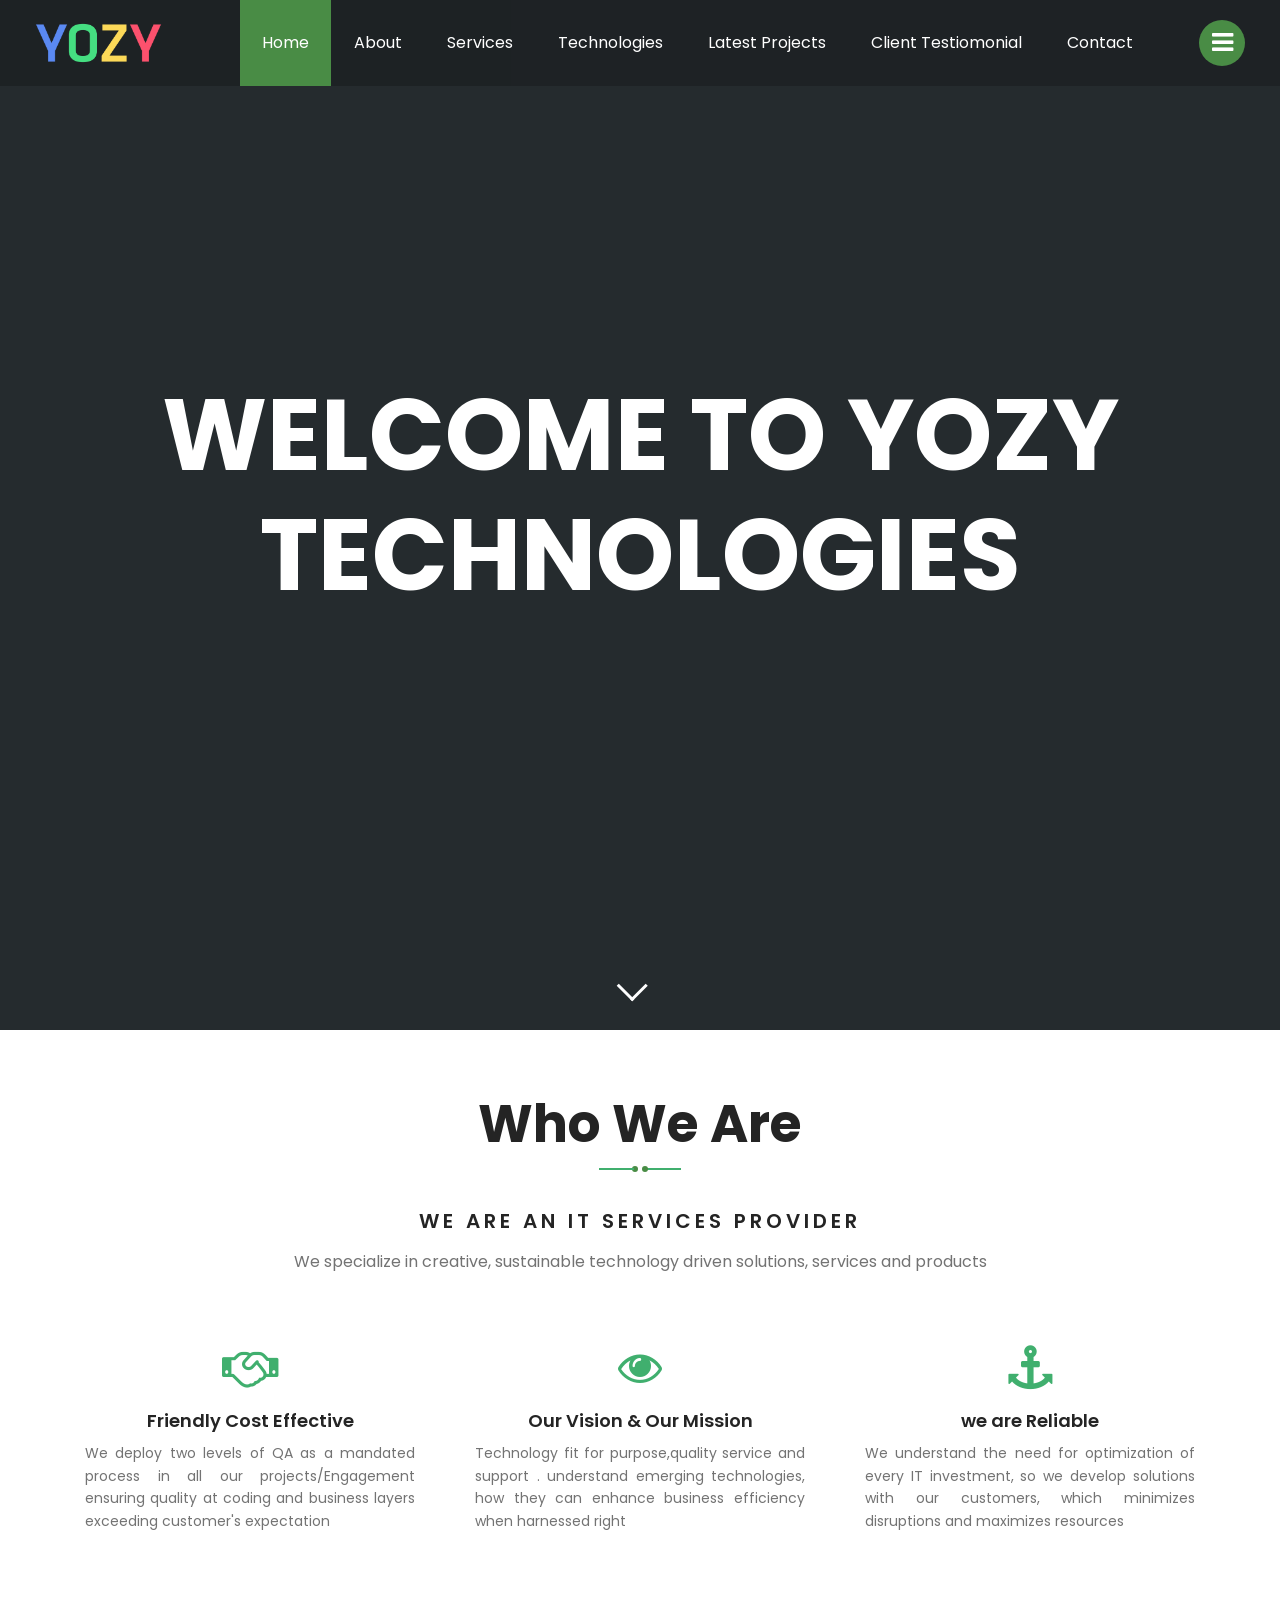
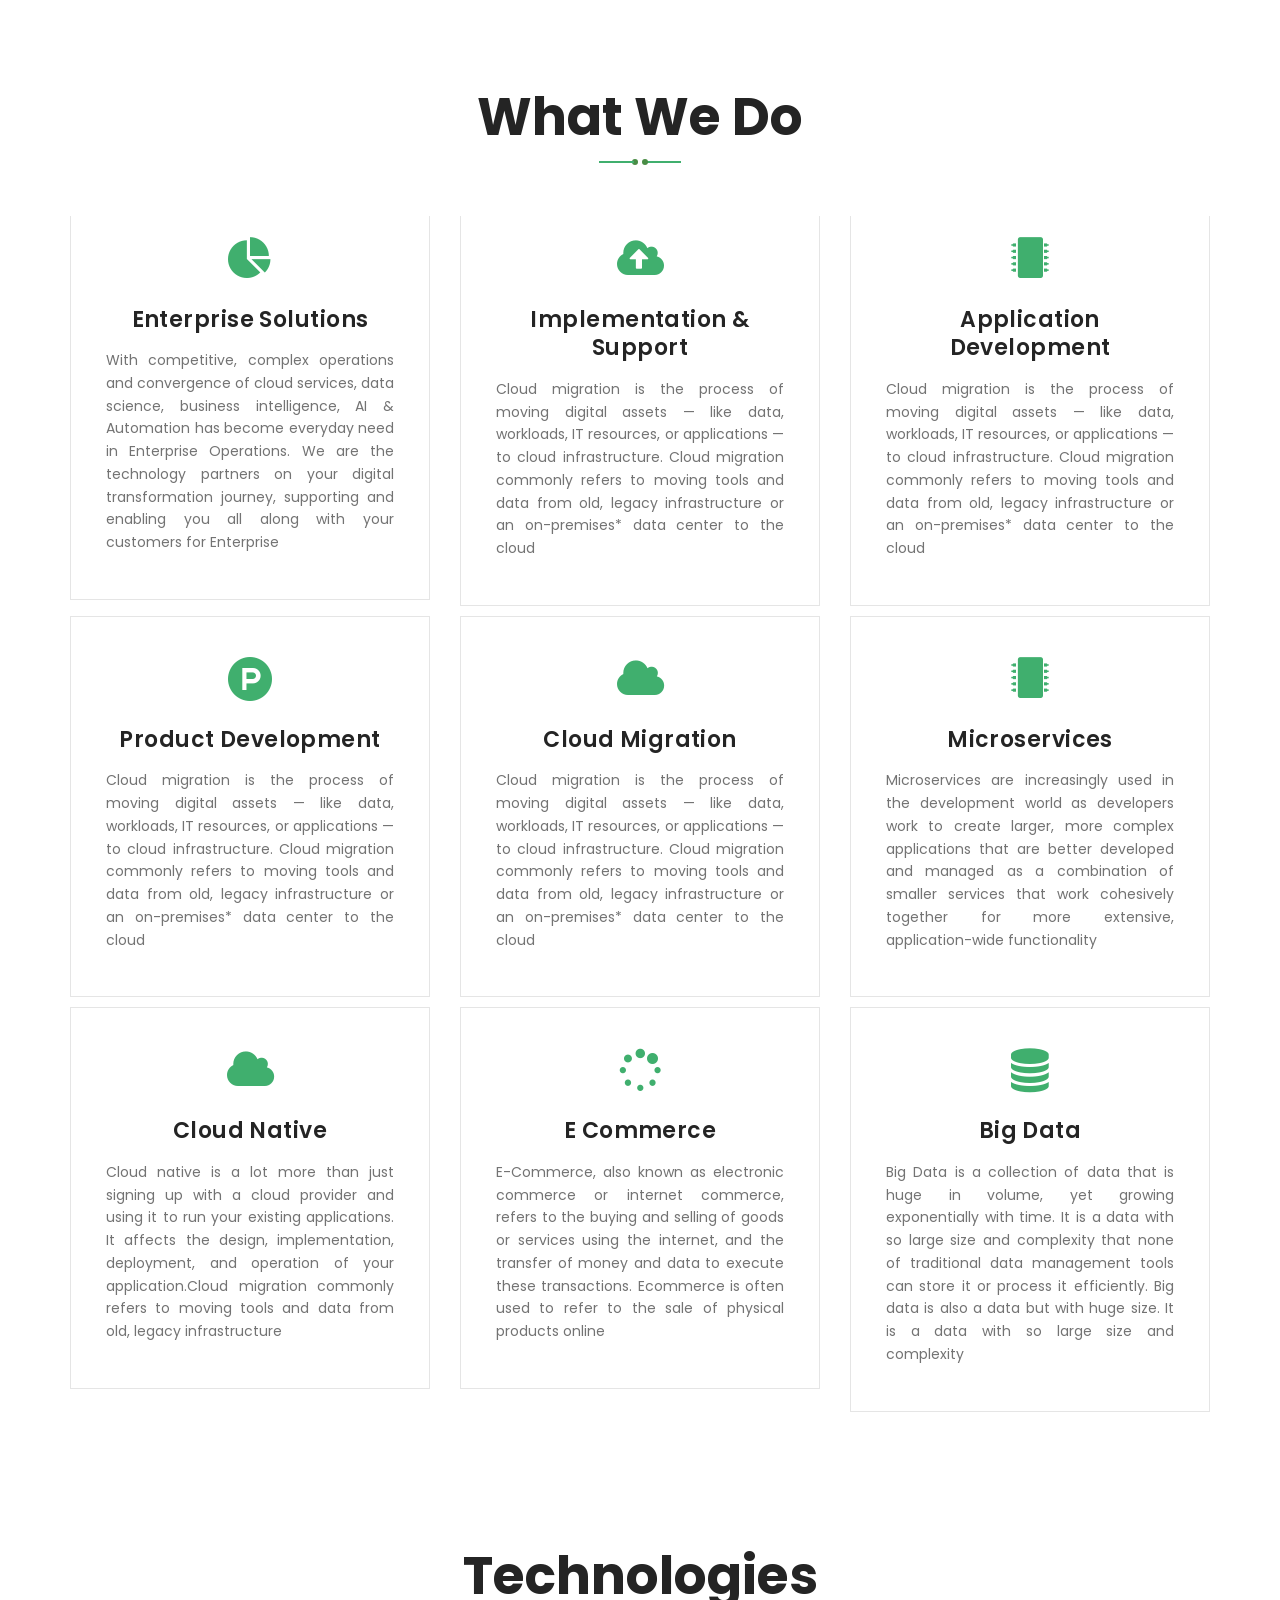
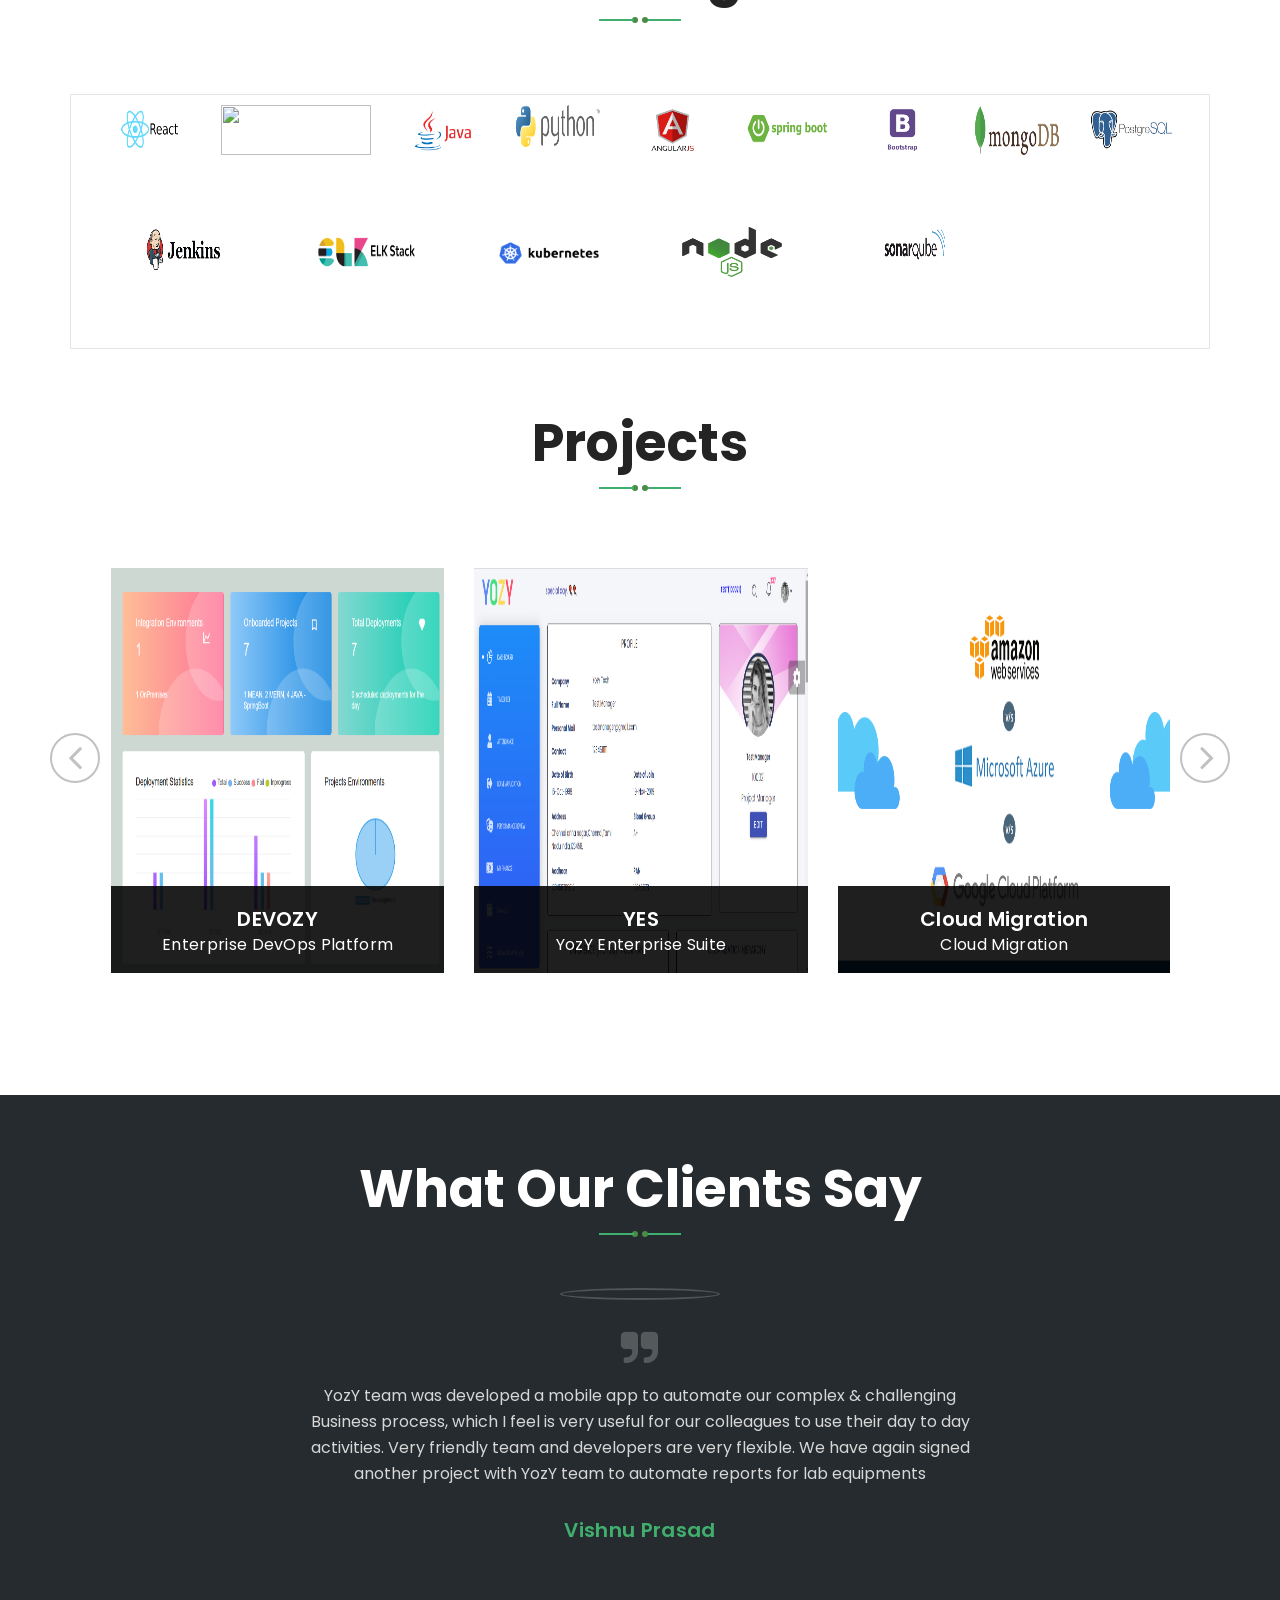
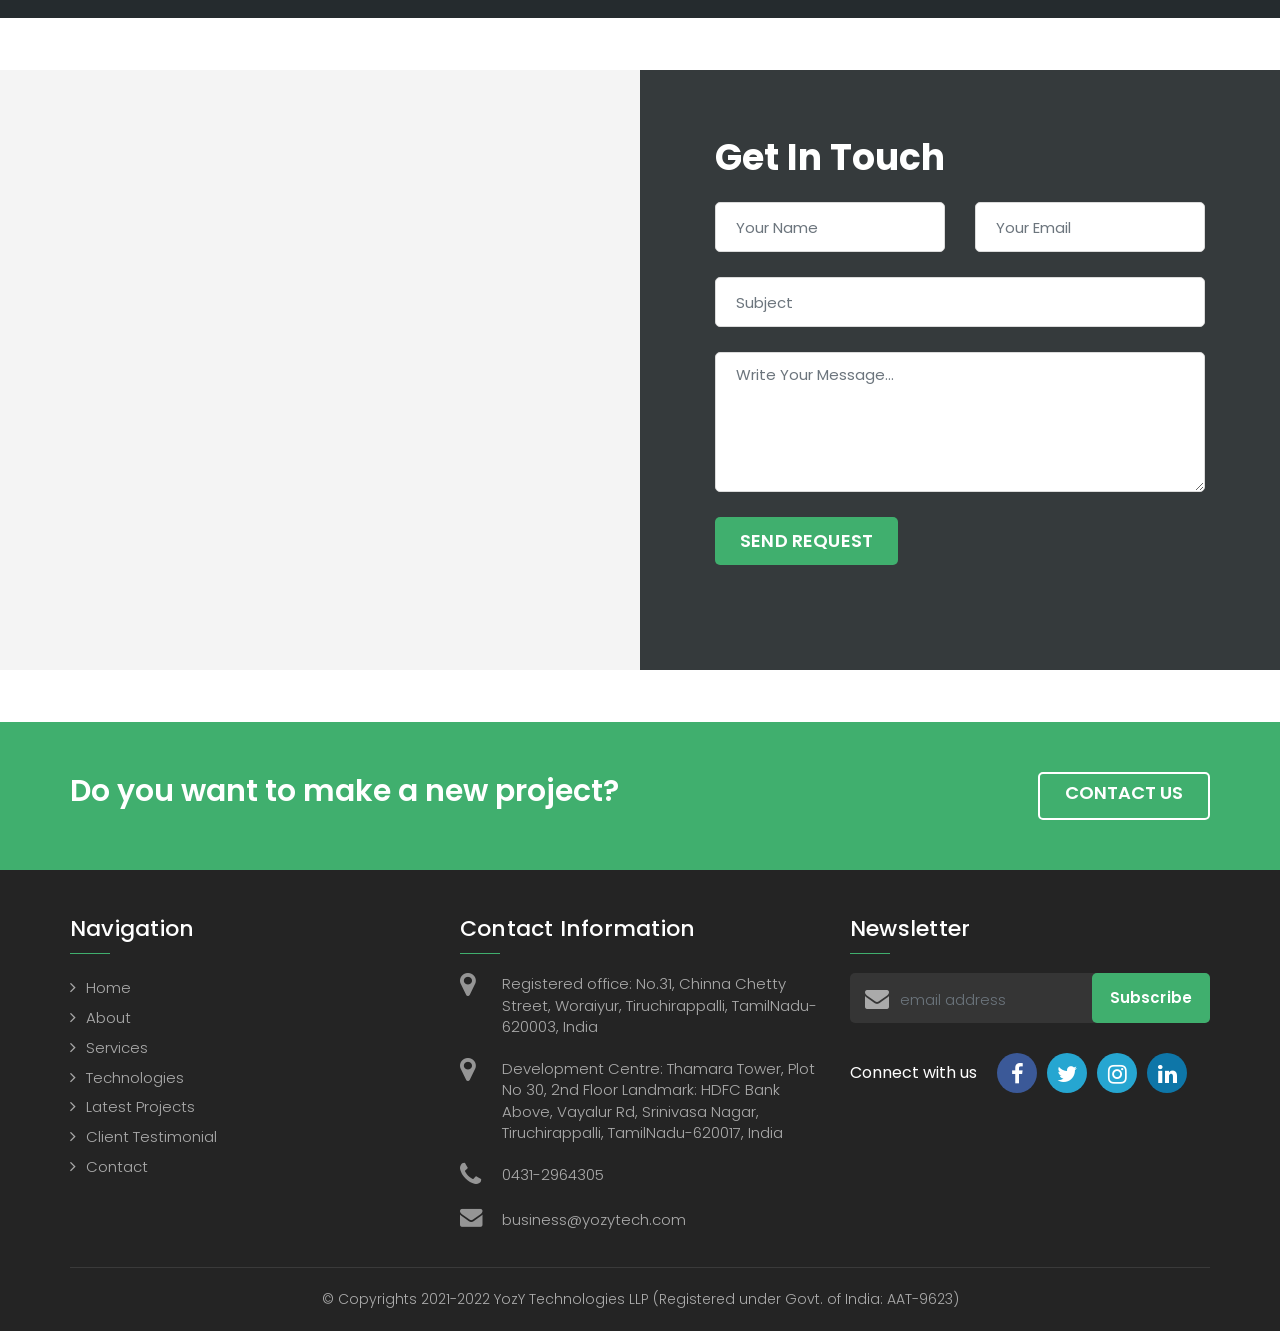
==== index.html @ e9c5291d "Update index.html" ====
<!DOCTYPE html>
<html lang="en">

<head>
</head>
<title>YozY Technologies - An IT Services Company</title>
<meta charset="utf-8">
<link rel="icon" href="images/logo.png">
</head>
<meta http-equiv="X-UA-Compatible" content="IE=edge">
<meta name="viewport" content="width=device-width, initial-scale=1.0">
<meta name="description" content="">
<meta name="author" content="">
<link rel="shortcut icon" href="images/favicon-green.ico">
<link href="https://fonts.googleapis.com/css?family=Poppins:300,400,500,600,700" rel="stylesheet">
<link rel="stylesheet" href="https://cdnjs.cloudflare.com/ajax/libs/font-awesome/5.9.0/css/all.css">
</link>
<!-- Google Fonts -->
<link rel="stylesheet" type="text/css" href="css/bootstrap.css">
<!-- Bootstrap CSS -->
<link rel="stylesheet" type="text/css" href="css/font-awesome.css">
<!-- Font Awesome CSS -->
<link rel="stylesheet" type="text/css" href="css/animate.css">
<!-- animate CSS -->
<link rel="stylesheet" type="text/css" href="css/owl.carousel.css">
<!--- owl carousel Slider Css-->
<link rel="stylesheet" type="text/css" href="css/magnific-popup.css">
<!-- Lightbox CSS-->
<link rel="stylesheet" href="css/style.css">
<!-- Style CSS -->
<link rel="stylesheet" href="css/color-green.css">
<!-- Color option Style CSS -->
<link rel="stylesheet" href="css/responsive.css">
<!-- Responsive  CSS -->
<!-- HTML5 shim and Respond.js for IE8 support of HTML5 elements and media queries -->
<!-- WARNING: Respond.js doesn't work if you view the page via file:// -->
<!--[if lt IE 9]>
    <script src="https://oss.maxcdn.com/html5shiv/3.7.3/html5shiv.min.js"></script>
    <script src="https://oss.maxcdn.com/respond/1.4.2/respond.min.js"></script>
    <![endif]-->
</head>

<body class="home">
    <div id="wrapper">
        <!--PRELOADER START-->
        <div class="preloader">
            <div class="preloader-bounce">
                <div class="pl-child pl-double-bounce1"></div>
                <div class="pl-child pl-double-bounce2"></div>
            </div>
            <h3>YOZY</h3>
        </div>
        <!--/.preloader-->
        <!--PRELOADER END-->

        <!--HEADER START-->
        <header id="header">
            <div class="container-fluid">
                <div class="navbar">
                    <div class="logo">
                        <span><a href="index.html" id="logo"><img src="images/logo.png" alt="Angles"></a></span>
                    </div>
                    <!--/.logo-->
                    <div class="navigation-row">
                        <nav id="navigation">
                            <button type="button" class="navbar-toggle" data-toggle="collapse"
                                data-target=".navbar-collapse">
                                <i class="fa fa-bars"></i>
                            </button>
                            <div class="nav-box navbar-collapse collapse">
                                <ul class="navigation-menu nav navbar-nav navbar-right navbars scrollnav">
                                    <li class="active"><a href="#home">Home</a></li>
                                    <li><a href="#about-section">About</a>
                                    <li><a href="#services-section">Services</a></li>
                                    <li><a href="#work-section">Technologies</a></li>
                                    <li><a href="#team-section">Latest Projects</a></li>
                                    <li><a href="#testimonials-section">Client Testiomonial </a></li>
                                    <li><a href="#contact-section">Contact</a></li>

                                </ul>
                                <!--/.navigation-menu-->
                            </div>
                            <!--/.nav-box-->
                        </nav>
                        <!--/#navigation-->
                        <!--		<div class="search-area">			-->
                        <!--			<a href="#" class="search-trigger"><i class="fa fa-search" aria-hidden="true"></i></a>     -->
                        <div class="search-wrapper">
                            <form action="#">
                                <!--					<div class="search-box">
				<!--						<input type="search" placeholder="Search Here...">
										<button type="submit" class="submit-btn"><i class="fa fa-search" aria-hidden="true"></i></button>
									</div><!--/.search-box-->
                            </form>
                            <!--			<a href="#" class="close-search"><i class="fa fa-times-circle" aria-hidden="true"></i></a>
							</div><!--/.search-wrapper-->
                        </div>
                        <!--/.search-area-->
                        <div id="sidenav" class="hidden-xs">
                            <a href="#" class="side-menu-trigger"><i class="fa fa-bars" aria-hidden="true"></i></a>
                            <div class="sidenav-wrapper">
                                <a href="#" class="close-menu"></a>
                                <ul class="nav scrollnav">
                                    <li class="active"><a href="#home">Home</a></li>
                                    <li><a href="#about-section">About</a></li>
                                    <li><a href="#services-section">Services</a></li>
                                    <li><a href="#work-section">Technologies</a></li>
                                    <li><a href="#team-section">Latest Projects</a></li>
                                    <li><a href="#testimonials-section">Client Testimonial</a></li>
                                    <li><a href="#contact-section">Contact</a></li>
                                </ul>
                                <ul class="social-links">
                                    <li class="fb"><a href="https://www.facebook.com/yozytech.l/" target="_blank"
                                            title="Facebook"><i class="fa fa-facebook"></i></a></li>
                                    <li class="tw"><a href="https://twitter.com/yozytechnologi1" target="_blank"
                                            title="Twitter"><i class="fa fa-twitter"></i></a></li>
                                    <!-- <li class="yt"><a href="#" target="_blank" title="Youtube"><i class="fa fa-youtube"></i></a></li> -->
                                    <li class="ig"><a href="https://www.instagram.com/yozytechnologies/" target="_blank"
                                            title="Instagram"><i class="fa fa-instagram"></i></a></li>
                                    <li class="in"><a href="https://www.linkedin.com/in/yozy-tech-b0aab7206/"
                                            target="_blank" title="Linkedin"><i class="fa fa-linkedin"></i></a></li>
                                </ul>
                            </div>
                            <!--/.sidenav-wrapper-->
                        </div>
                        <!--/#sidenav-->
                    </div>
                    <!--/.navigation-row-->
                </div>
                <!--/.navbar-->
            </div>
            <!--/.container-fluid-->
        </header>
        <!--/#header-->
        <!--HEADER END-->

        <!--BANNER SECTION START-->
        <section class="banner-section bg-light" id="home">
            <div id="home" class="section bg-dark">
                <div class="main-slider owl-carousel">
                    <div class="item">
                        <div class="slide-img" style="background-image:url(images/yozy-banner.jpg);"></div>
                        <div class="slider-contentbox">
                            <div class="slider-content">
                                <div class="container">
                                    <h2> WELCOME TO YOZY TECHNOLOGIES</a></span> </h2>
                                    <!-- <p>Lorem ipsum dolor sit amet, consectetur adipiscing elit sed do eiusmod</p>-->
                                    <div class="cta-row">
                                    </div>
                                    <!--    <a href="#" class="btn">Learn More</a> -->
                                    <!--     <a href="#" class="btn btn-white">Contact us</a> -->
                                </div>
                                <!--/.cta-row-->
                            </div>
                            <!--/.container-->
                        </div>
                        <!--/.slider-content-->
                    </div>
                    <!--/.slider-contentbox-->
                </div>
                <!--/.item-->

                <a href="#" class="scroll-down"></a>
        </section>
        <!--/.banner-section-->
        <!--BANNER SECTION END-->

        <section id="main">
            <!--WHO WE ARE START - ABOUT US-->
            <div id="about-section" class="section">
                <div class="container text-center">
                    <div class="row">
                        <div class="column col-lg-8 offset-lg-2 title-col">
                            <h2 class="section-title">Who We Are<span></span></h2>
                            <h4>We are an IT Services Provider</h4>
                            <p>We specialize in creative, sustainable technology driven solutions, services and products
                            </p>
                        </div>
                        <!--/.col-->
                    </div>
                    <!--/.row-->
                    <div class="features-section animated-row">
                        <div class="row">
                            <div class="column col-md-6 col-lg-4 animate" data-animate="fadeInUp">
                                <div class="feature-col">
                                    <i class="fa fa-handshake-o" aria-hidden="true"></i>
                                    <h6>Friendly Cost Effective</h6>
                                    <p style="text-align:justify">We deploy two levels of QA as a mandated process in
                                        all our projects/Engagement ensuring quality at coding and business layers
                                        exceeding customer's expectation</p>
                                </div>
                                <!--/.feature-col-->
                            </div>
                            <!--/.col-->
                            <div class="column col-md-6 col-lg-4 animate" data-animate="fadeInUp">
                                <div class="feature-col">
                                    <i class="fa fa-eye" aria-hidden="true"></i>
                                    <h6>Our Vision & Our Mission</h6>
                                    <p style="text-align:justify">Technology fit for purpose,quality service and support
                                        . understand emerging technologies, how they can enhance business efficiency
                                        when harnessed right</p>
                                </div>
                                <!--/.feature-col-->
                            </div>
                            <!--/.col-->
                            <!-- <div class="column col-md-6 col-lg-3 animate" data-animate="fadeInUp">
                        	<div class="feature-col">
                            	<i class="fa fa-line-chart" aria-hidden="true"></i>
                            	<h6>Our Mission</h6>
                                <p style="text-align:justify">Bring success to our customer , technology made simpler , quality service and support.Clients see us as committed partners with the ability to engage effectively</p>
                            </div>                             
                        </div> -->
                            <!--/.col-->
                            <div class="column col-md-6 col-lg-4 animate" data-animate="fadeInUp">
                                <div class="feature-col">
                                    <i class="fa fa-anchor" aria-hidden="true"></i>
                                    <h6>we are Reliable</h6>
                                    <p style="text-align:justify">We understand the need for optimization of every IT
                                        investment, so we develop solutions with our customers, which minimizes
                                        disruptions and maximizes resources</p>
                                </div>
                                <!--/.feature-col-->
                            </div>
                            <!--/.col-->
                        </div>
                        <!--/.row-->
                    </div>
                    <!--/.features-section-->
                </div>
                <!--/.container-->
            </div>
            <!--/#about-section-->
            <!--WHO WE ARE END-->


            <!--WHAT WE DO START - SERVICES-->
            <div id="services-section" class="section">
                <div class="container text-center">
                    <div class="row">
                        <div class="column col-lg-8 offset-lg-2 title-col">
                            <h2 class="section-title">What We Do<span></span></h2>
                            <!-- <p>Sed ut perspiciatis unde omnis iste natus error sit voluptatem accusantium doloremque laudantium, totam rem aperiam.</p> -->
                        </div>
                        <!--/.col-->

                    </div>
                    <!--/.row-->
                    <div class="services-list animated-row">
                        <div class="row">
                            <div class="column col-md-6 col-lg-4 animate" data-animate="fadeInUp">
                                <div class="service-col">
                                    <i class="fa fa-pie-chart" aria-hidden="true"></i>
                                    <h3>Enterprise Solutions </h3>
                                    <!-- <h3> Solutions</h3> -->
                                    <p style="text-align:justify">With competitive, complex operations and convergence
                                        of cloud services, data science, business intelligence, AI & Automation has
                                        become everyday need in Enterprise Operations. We are the technology partners on
                                        your digital transformation journey, supporting and enabling you all along with
                                        your customers for Enterprise
                                        <!-- - With competitive, complex operations and convergence  -->
                                    </p>
                                </div>
                                <!--/.service-col-->
                            </div>
                            <!--/.col-->

                            <div class="column col-md-6 col-lg-4 animate" data-animate="fadeInUp">
                                <div class="service-col">
                                    <i class="fa fa-cloud-upload" aria-hidden="true"></i>
                                    <h3>Implementation & Support</h3>
                                    <p style="text-align:justify">Cloud migration is the process of moving digital
                                        assets — like data, workloads, IT resources, or applications — to cloud
                                        infrastructure. Cloud migration commonly refers to moving tools and data from
                                        old, legacy infrastructure or an on-premises* data center to the cloud</p>
                                </div>
                                <!--/.service-col-->
                            </div>
                            <!--/.col-->

                            <div class="column col-md-6 col-lg-4 animate" data-animate="fadeInUp">
                                <div class="service-col">
                                    <i class="fa fa-microchip" aria-hidden="true"></i>
                                    <h3>Application Development</h3>
                                    <p style="text-align:justify">Cloud migration is the process of moving digital
                                        assets — like data, workloads, IT resources, or applications — to cloud
                                        infrastructure. Cloud migration commonly refers to moving tools and data from
                                        old, legacy infrastructure or an on-premises* data center to the cloud</p>
                                </div>
                                <!--/.service-col-->
                            </div>
                            <!--/.col-->

                            <div class="column col-md-6 col-lg-4 animate" data-animate="fadeInUp">
                                <div class="service-col">
                                    <i class="fa fa-product-hunt" aria-hidden="true"></i>
                                    <h3>Product Development</h3>
                                    <p style="text-align:justify">Cloud migration is the process of moving digital
                                        assets — like data, workloads, IT resources, or applications — to cloud
                                        infrastructure. Cloud migration commonly refers to moving tools and data from
                                        old, legacy infrastructure or an on-premises* data center to the cloud</p>
                                </div>
                                <!--/.service-col-->
                            </div>
                            <!--/.col-->

                            <div class="column col-md-6 col-lg-4 animate" data-animate="fadeInUp">
                                <div class="service-col">
                                    <i class="fa fa-cloud" aria-hidden="true"></i>
                                    <h3>Cloud Migration</h3>
                                    <p style="text-align:justify">Cloud migration is the process of moving digital
                                        assets — like data, workloads, IT resources, or applications — to cloud
                                        infrastructure. Cloud migration commonly refers to moving tools and data from
                                        old, legacy infrastructure or an on-premises* data center to the cloud</p>
                                </div>
                                <!--/.service-col-->
                            </div>
                            <!--/.col-->

                            <div class="column col-md-6 col-lg-4 animate" data-animate="fadeInUp">
                                <div class="service-col">
                                    <i class="fa fa-microchip" aria-hidden="true"></i>
                                    <h3>Microservices</h3>
                                    <p style="text-align:justify">Microservices are increasingly used in the development
                                        world as developers work to create larger, more complex applications that are
                                        better developed and managed as a combination of smaller services that work
                                        cohesively together for more extensive, application-wide functionality</p>
                                </div>
                                <!--/.service-col-->
                            </div>
                            <!--/.col-->
                            <div class="column col-md-6 col-lg-4 animate" data-animate="fadeInUp">
                                <div class="service-col">
                                    <i class="fa fa-cloud" aria-hidden="true"></i>
                                    <h3>Cloud Native</h3>
                                    <p style="text-align:justify">Cloud native is a lot more than just signing up with a
                                        cloud provider and using it to run your existing applications. It affects the
                                        design, implementation, deployment, and operation of your application.Cloud
                                        migration commonly refers to moving tools and data from old, legacy
                                        infrastructure</p>
                                </div>
                                <!--/.service-col-->
                            </div>
                            <!--/.col-->

                            <div class="column col-md-6 col-lg-4 animate" data-animate="fadeInUp">
                                <div class="service-col">
                                    <i class="fa fa-spinner" aria-hidden="true"></i>
                                    <h3>E Commerce</h3>
                                    <p style="text-align:justify">E-Commerce, also known as electronic commerce or
                                        internet commerce, refers to the buying and selling of goods or services using
                                        the internet, and the transfer of money and data to execute these transactions.
                                        Ecommerce is often used to refer to the sale of physical products online</p>
                                </div>
                                <!--/.service-col-->
                            </div>
                            <!--/.col-->
                            <div class="column col-md-6 col-lg-4 animate" data-animate="fadeInUp">
                                <div class="service-col">
                                    <i class="fa fa-database" aria-hidden="true"></i>
                                    <h3>Big Data</h3>
                                    <p style="text-align:justify">Big Data is a collection of data that is huge in
                                        volume, yet growing exponentially with time. It is a data with so large size and
                                        complexity that none of traditional data management tools can store it or
                                        process it efficiently. Big data is also a data but with huge size. It is a data
                                        with so large size and complexity</p>
                                </div>
                                <!--/.service-col-->
                            </div>
                            <!--/.col-->
                            <!-- <div class="column col-md-6 col-lg-4 animate" data-animate="fadeInUp">
                        	<div class="service-col">
                            <i class="fa fa-pie-chart" aria-hidden="true"></i>
                            	<h3>Enterprise Solutions</h3>
                                <p style="text-align:justify">With competitive, complex operations and convergence of cloud services, data science, business intelligence, AI & Automation has become everyday need in Enterprise Operations. We are the technology partners on your digital transformation journey, supporting and enabling you all along</p>
                            </div>/.service-col-->
                        </div>
                        <!--/.col-->
                    </div>
                    <!--/.row-->
                </div>
                <!--/.services-list-->
            </div>
            <!--/.container-->
    </div>
    <!--/#services-section-->
    <!--WHAT WE DO END-->

    <!--TECHNOLOGIES-->
    <div id="work-section" class="section">
        <div class="container text-center">
            <div class="row">
                <div class="column col-lg-8 offset-lg-2 title-col">
                    <h2 class="section-title">Technologies<span></span></h2>
                    <!-- <p>Sed ut perspiciatis unde omnis iste natus error sit voluptatem accusantium doloremque laudantium, totam rem aperiam.</p> -->
                </div>
                <!--/.col-->
            </div>
            <!--/.row-->
            <div class="services-list animated-row">
                <div class="row">
                    <div class="column col-md-6 col-lg-12 animate mt-40" data-animate="fadeInUp">
                        <div class="service-col">
                            <div class="row">

                                <!-- <i class="fa fa-television" aria-hidden="true"></i> -->

                                <div class="col ">
                                    <img src="images/Tech-Logo/react-logo.png" width="100px" height="50px" />
                                </div>
                                <div class="col">
                                    <img src="images/Tech-Logo/reactnative-logo2.png" width="150px" height="50px" />
                                </div>
                                <div class="col ">
                                    <img src="images/Tech-Logo/java-logo.png" width="150px" height="50px" />
                                </div>
                                <div class="col ">
                                    <img src="images/Tech-Logo/python-logo.png" width="100px" height="50px" />
                                </div>
                                <div class="col ">
                                    <img src="images/Tech-Logo/angularjs-logo.png" width="100px" height="50px" />
                                </div>
                                <div class="col">
                                    <img src="images/Tech-Logo/springboot-logo.png" width="100px" height="50px" />
                                </div>
                                <div class="col ">
                                    <img src="images/Tech-Logo/bootstrap-logo.png" width="100px" height="50px" />
                                </div>
                                <div class="col ">
                                    <img src="images/Tech-Logo/mongodb-logo.png" width="100px" height="50px" />
                                </div>
                                <div class="col ">
                                    <img src="images/Tech-Logo/postgresql-logo.png" width="100px" height="50px" />
                                </div>

                                <!-- <h3>DEVOZY</h3>
                                <p style="text-align:center">YozY DevOps Platform</p>
                                <div class="mt-40">
                                 <p style="text-align:justify">In addition to mobile apps, Flutter supports the generation of web content rendered using standards-based web technologies: HTML, CSS and JavaScript. With web support, can compile existing Flutter code written in Dart</p> -->
                                <!-- <img src="images/jenkins.png" width="100px" height="50px"/>
                               <img src="images/elasticsearch.png" width="100px" height="50px"/>
                               <img src="images/kubernetes.png" width="100px" height="50px"/>
                               <img src="images/nodejs.png" width="100px" height="50px"/>
                               <img src="images/Sonarqube.png" width="100px" height="50px"/> -->
                                <!-- <img src="images/.png" width="100px" height="50px"/>                                 -->
                            </div>
                            <div class="row mt-5">
                                <!-- <div class=""> -->
                                    <div class="col col-lg-2">
                                        <img src="images/jenkins.png" width="100px" height="90px" />
                                    </div>
                                    <div class="col col-lg-2">
                                        <img src="images/elasticsearch.png" class="mt-4" width="100px" height="50px" />
                                    </div>
                                    <div class="col col-lg-2">
                                        <img src="images/kubernetes.png" width="100px" height="100px" />
                                    </div>
                                    <div class="col col-lg-2">
                                        <img src="images/nodejs.png" width="100px" class="mt-4" height="50px" />
                                    </div>
                                    <div class="col col-lg-2">
                                        <img src="images/Sonarqube.png" width="100px" height="100px" />
                                    </div>
                                <!-- </div> -->
                            </div>
                        </div>
                    </div>
                    <!--/.service-col-->
                </div>
                <!--/.col-->
                <!-- <div class="column col-md-6 col-lg-3 animate" data-animate="fadeInUp"> -->
                <!-- <div class="column col-md-6 col-lg-3 animate mt-40" data-animate="fadeInUp">
                    <div class="service-col">
                        <i class="fa fa-cube" aria-hidden="true"></i> -->
                        <!-- <h3>YES</h3> -->
                        <!-- <p style="text-align:center">YozY Enterprise Suite</p> -->
                        <!-- <div class="mt-40"> -->
                            <!-- <img src="images/react.png" width="100px" height="50px" /> --> 
                            <!-- <p style="text-align:justify">Leveraging the latest Java technologies for crafting robust products in the form of excellent websites and web applications to keep you mesmerizing from the extraordinary growth of your Business</p> -->
                            <!-- <i class="fa fa-bullseye" aria-hidden="true"></i>
                                <i class="fa fa-cloud" aria-hidden="true"></i>
                                <i class="fa fa-bullseye" aria-hidden="true"></i>
                                <i class="fa fa-bullseye" aria-hidden="true"></i> -->
                        <!-- </div> -->
                    <!-- </div> -->
                    <!--/.service-col-->
                <!-- </div> -->
                <!--/.col-->
                <!-- <div class="column col-md-6 col-lg-3 animate" data-animate="fadeInUp"> -->
                <!-- <div class="column col-md-6 col-lg-3 animate mt-40" data-animate="fadeInUp">
                    <div class="service-col"> -->
                        <!-- <i class="fa fa-building-o" aria-hidden="true"></i> -->
                        <!-- <h3>Cloud Migration</h3>
                        <p style="text-align:center"> </p>
                        <div class="mt-40"> -->
                            <!-- <p style="text-align:justify">Get a Robust frontend application with the perfect technology called “ReactJS” that is used to build real-time and data streaming apps. We make amazing apps by integrating an impressive interface</p> -->
                            <!-- <i class="fa fa-bullseye" aria-hidden="true"></i>
                                <i class="fa fa-cloud" aria-hidden="true"></i>
                                <i class="fa fa-bullseye" aria-hidden="true"></i>
                                <i class="fa fa-bullseye" aria-hidden="true"></i> -->
                            <!-- <img src="images/gcp-logo.png" width="100px" height="50px" />
                            <img src="images/aws-logo.png" width="100px" height="50px" />
                            <img src="images/azure-logo.png" width="100px" height="50px" />
                        </div>
                    </div> -->
                    <!--/.service-col-->
                <!-- </div> -->
                <!--/.col-->
                <!-- <div class="column col-md-6 col-lg-3 animate" data-animate="fadeInUp"> -->
                <!-- <div class="column col-md-6 col-lg-3 animate mt-40" data-animate="fadeInUp">
                    <div class="service-col"> -->
                        <!-- <i class="fa fa-bullseye" aria-hidden="true"></i> -->
                        <!-- <h3>Cyber Security</h3> -->
                        <!-- <div class="mt-40"></div> -->
                        <!-- <p style="text-align:justify">Get powerful applications based on your requirements and budget with TIS, one of the best ASP.NET Development Company in India, having expertise in providing all ASP.NET development solutions</p> -->
                        <!-- <i class="fa fa-bullseye" aria-hidden="true"></i>
                                <i class="fa fa-cloud" aria-hidden="true"></i>
                                <i class="fa fa-bullseye" aria-hidden="true"></i>
                                <i class="fa fa-bullseye" aria-hidden="true"></i> -->

                    <!-- </div> -->
                    <!--/.service-col-->
                <!-- </div> -->
                <!--/.col-->
                <!-- <div class="column col-md-6 col-lg-4 animate" data-animate="fadeInUp">
                        	<div class="service-col">
                            	<i class="fa fa-podcast" aria-hidden="true"></i>
                            	<h3>React Native</h3>
                                <p style="text-align:justify">React Native is a JavaScript framework for writing real, natively rendering mobile applications for iOS and Android. React Native makes it easy to simultaneously develop for both Android and iOS. </p>
                            </div>/.service-col-->
            </div>
            <!--/.col-->
            <!-- <div class="column col-md-6 col-lg-4 animate" data-animate="fadeInUp"> -->
            <!-- <div class="service-col">
                            <i class="fa fa-compass" aria-hidden="true"></i>
                            	<h3>Magento Development</h3> -->
            <!-- <p style="text-align:justify">We specialize in bespoke Magento development services that drive leads to fuel your business growth with conversions. We are a specialized Magento development company in India</p> -->
        </div>
        <!--/.service-col-->
    </div>
    <!--/.col-->
    </div>
    <!--/.row-->
    </div>
    <!--/.services-list-->
    </div>
    <!--/.container-->
    </div>
    <!--/#services-section-->
    <!--WHAT WE DO END-->

    <!--PROJECTS-->
    <div id="team-section" class="section">
        <div class="container text-center">
            <div class="row">
                <div class="column col-lg-8 offset-lg-2 title-col">
                    <h2 class="section-title">Projects<span></span></h2>
                    <!--      <p>Sed ut perspiciatis unde omnis iste natus error sit voluptatem accusantium doloremque laudantium, totam rem aperiam.</p> -->
                </div>
                <!--/.col-->
            </div>
            <!--/.row-->
            <div class="team-row text-white">
                <div class="team-slider has-nav owl-carousel">
                    <div class="item">
                        <div class="team-box">
                            <figure><img src="images/Devozy.png" alt="" width="290px" height="405px"></figure>
                            <div class="team-overlay">
                                <div class="team-details">
                                    <div class="team-header">
                                        <h4>DEVOZY</h4>
                                        <span class="designation">Enterprise DevOps Platform</span>
                                        <!--/.designation-->
                                    </div>
                                    <!--/.team-header-->
                                    <div class="overlay-content">
                                        <p style="text-align:justify">YOZY DevOps Platform helps to improve release
                                            cycle time and development efficiency. DevOps is one of the most important
                                            practices to emerge in the Service and Product development. Our YOZY DevOps
                                            Platform to bootstrap & accelerate your application deployments with
                                            pre-built pipeline as a service. The tool is built using niche open source
                                            tools like Jenkins, Sonarqube, MERN stack, GitHub, Kubernates, Docker,
                                            ElasticSearch, public cloud & cloud native services to support your
                                            application deployments.</p>
                                        <ul class="team-social-links">
                                            <!--                <li><a href="#" target="_blank" title="Facebook"><i class="fa fa-facebook"></i></a></li> 	-->
                                            <!--                 <li><a href="#" target="_blank" title="Twitter"><i class="fa fa-twitter"></i></a></li>		-->
                                            <!--                 <li><a href="#" target="_blank" title="Youtube"><i class="fa fa-youtube"></i></a></li>		-->
                                            <!--                 <li><a href="#" target="_blank" title="Linkedin"><i class="fa fa-linkedin"></i></a></li>	-->
                                        </ul>
                                        <!--/.social-links-->
                                    </div>
                                    <!--/.overlay-content-->
                                </div>
                                <!--/.team-details-->
                            </div>
                            <!--/.team-overlay-->
                        </div>
                        <!--/.team-box-->
                    </div>
                    <!--/.item-->
                    <div class="item">
                        <div class="team-box">
                            <figure><img src="images/yes.png" alt="" width="290px" height="405px"></figure>
                            <div class="team-overlay">
                                <div class="team-details">
                                    <div class="team-header">
                                        <h4>YES</h4>
                                        <span class="designation">YozY Enterprise Suite</span>
                                        <!--/.designation-->
                                    </div>
                                    <!--/.team-header-->
                                    <div class="overlay-content">
                                        <p style="text-align:justify">Our Yozy Enterprise Suite (YES) is an Enterprise
                                            application to automate end-to-end process from Lead generation, customer
                                            on-boarding, talent acquisition, Employee on-boarding, Talent management,
                                            Employee experience, performance management, finance, IT service management,
                                            Separation etc.,This suite helps to simplify the process for different part
                                            of an organization such as Talent acquisition, Talent management, Employee,
                                            Managers,IT department, Pre-Sales, Finance etc., and strong road map to
                                            build One-Enterprise-One-Platform (OEOP)</p>
                                        <!--                	<ul class="team-social-links">
                        <!--                    <li><a href="#" target="_blank" title="Facebook"><i class="fa fa-facebook"></i></a></li> -->
                                        <!--                    <li><a href="#" target="_blank" title="Twitter"><i class="fa fa-twitter"></i></a></li>	-->
                                        <!--                    <li><a href="#" target="_blank" title="Youtube"><i class="fa fa-youtube"></i></a></li>	-->
                                        <!--                    <li><a href="#" target="_blank" title="Linkedin"><i class="fa fa-linkedin"></i></a></li>	-->
                                        <!--                 </ul><!--/.social-links-->
                                    </div>
                                    <!--/.overlay-content-->
                                </div>
                                <!--/.team-details-->
                            </div>
                            <!--/.team-overlay-->
                        </div>
                        <!--/.team-box-->
                    </div>
                    <!--/.item-->
                    <div class="item">
                        <div class="team-box">
                            <figure><img src="images/CloudMig.png" alt="" width="290px" height="405px"></figure>
                            <!-- <figure><img src="images/CloudMig.png" alt=""></figure>  -->
                            <div class="team-overlay">
                                <div class="team-details">
                                    <div class="team-header">
                                        <h4>Cloud Migration</h4>
                                        <span class="designation">Cloud Migration</span>
                                        <!--/.designation-->
                                    </div>
                                    <!--/.team-header-->
                                    <p style="text-align:justify">Cloud migration is the process of moving applications
                                        and data from one location, often a company's private, on-site ("on-premises")
                                        servers to a public cloud provider’s servers, but also between different clouds.
                                        The main cloud migration benefits include reducing IT costs and improving
                                        performance</p>
                                    <!--         <ul class="team-social-links"> -->
                                    <!--             <li><a href="#" target="_blank" title="Facebook"><i class="fa fa-facebook"></i></a></li> -->
                                    <!--              <li><a href="#" target="_blank" title="Twitter"><i class="fa fa-twitter"></i></a></li> -->
                                    <!--              <li><a href="#" target="_blank" title="Youtube"><i class="fa fa-youtube"></i></a></li> -->
                                    <!--              <li><a href="#" target="_blank" title="Linkedin"><i class="fa fa-linkedin"></i></a></li> -->
                                    </ul>
                                    <!--/.social-links-->
                                </div>
                                <!--/.team-details-->
                            </div>
                            <!--/.team-overlay-->
                        </div>
                        <!--/.team-box-->
                    </div>
                    <!--/.item-->
                    <div class="item">
                        <div class="team-box">
                            <figure><img src="images/PST.png" alt=""></figure>
                            <div class="team-overlay">
                                <div class="team-details">
                                    <div class="team-header">
                                        <h4>Pre Sales Tracker</h4>
                                        <span class="designation">United Diagnostics</span>
                                        <!--/.designation-->
                                    </div>
                                    <!--/.team-header-->
                                    <p style="text-align:justify">Task management is the process of managing a task
                                        through its life cycle. It involves planning, testing, tracking, and reporting.
                                        Task management can help either individual achieve goals, or groups of
                                        individuals collaborate and share knowledge for the accomplishment of collective
                                        goals.</p>
                                    <!--         <ul class="team-social-links"> -->
                                    <!--             <li><a href="#" target="_blank" title="Facebook"><i class="fa fa-facebook"></i></a></li> -->
                                    <!--              <li><a href="#" target="_blank" title="Twitter"><i class="fa fa-twitter"></i></a></li> -->
                                    <!--              <li><a href="#" target="_blank" title="Youtube"><i class="fa fa-youtube"></i></a></li> -->
                                    <!--              <li><a href="#" target="_blank" title="Linkedin"><i class="fa fa-linkedin"></i></a></li> -->
                                    </ul>
                                    <!--/.social-links-->
                                </div>
                                <!--/.team-details-->
                            </div>
                            <!--/.team-overlay-->
                        </div>
                        <!--/.team-box-->
                    </div>
                    <!--/.item-->
                    <!--		<div class="item">			
       <!--                 	<div class="team-box">					-->
                    <!--                     	<figure><img src="http://via.placeholder.com/370x450" alt=""></figure>			-->
                    <!--                         <div class="team-overlay">				-->
                    <!--                          	<div class="team-details">			-->
                    <!--                              	<div class="team-header">		-->
                    <!--										<h4>Betty Rawlings</h4>			-->
                    <!--                                	<span class="designation">Creative Head</span><!--/.designation-->
                    -->
                    <!--									</div><!--/.team-header--> -->
                    <!--                                <p>Sed ut perspiciatis unde omnis iste natus error sit voluptatem accusantium doloremque laudantium, totam rem aperiam.</p>		-->
                    <!--                                <ul class="team-social-links">							-->
                    <!--                                     <li><a href="#" target="_blank" title="Facebook"><i class="fa fa-facebook"></i></a></li>			-->
                    <!--                                    <li><a href="#" target="_blank" title="Twitter"><i class="fa fa-twitter"></i></a></li>				-->
                    <!--                                    <li><a href="#" target="_blank" title="Youtube"><i class="fa fa-youtube"></i></a></li>				-->
                    <!--                                    <li><a href="#" target="_blank" title="Linkedin"><i class="fa fa-linkedin"></i></a></li>			-->
                    <!--                                </ul><!--/.social-links--> -->
                    <!--                            </div><!--/.team-details--> -->
                    <!--                        </div><!--/.team-overlay--> -->
                    <!--                      </div><!--/.team-box--> -->
                    <!--                  </div><!--/.item--> -->
                    <!--			<div class="item">			-->
                    <!--                     	<div class="team-box">									-->
                    <!--                         	<figure><img src="http://via.placeholder.com/370x450" alt=""></figure>		-->
                    <!--                             <div class="team-overlay">								-->
                    <!--                             	<div class="team-details">							-->
                    <!--										<div class="team-header">		-->
                    <!--                                   		<h4>Andy Finch</h4>						-->
                    <!--                                    	<span class="designation">Creative Head</span><!--/.designation-->
                    -->
                    <!--										</div><!--/.team-header--> -->
                    <!--                                     <div class="overlay-content">						-->
                    <!--											<p>Sed ut perspiciatis unde omnis iste natus error sit voluptatem accusantium doloremque laudantium, totam rem aperiam.</p>			-->
                    <!--                                      	<ul class="team-social-links">						-->
                    <!--                                          <li><a href="#" target="_blank" title="Facebook"><i class="fa fa-facebook"></i></a></li>		-->
                    <!--                                         <li><a href="#" target="_blank" title="Twitter"><i class="fa fa-twitter"></i></a></li>			-->
                    <!--                                        <li><a href="#" target="_blank" title="Youtube"><i class="fa fa-youtube"></i></a></li>			-->
                    <!--                                        <li><a href="#" target="_blank" title="Linkedin"><i class="fa fa-linkedin"></i></a></li>		-->
                    <!--                                    </ul><!--/.social-links--> -->
                    <!--										</div><!--/.overlay-content--> -->
                    <!--                                </div><!--/.team-details--> -->
                    <!--                            </div><!--/.team-overlay--> -->
                    <!--                         </div><!--/.team-box--> -->
                    <!--                   </div><!--/.item--> -->
                    <!--	                  <div class="item">					-->
                    <!--                	<div class="team-box">														-->
                    <!--                    	<figure><img src="http://via.placeholder.com/370x450" alt=""></figure>						-->
                    <!--                         <div class="team-overlay">												-->
                    <!--                        	<div class="team-details">											-->
                    <!--                             	<div class="team-header">										-->
                    <!--										<h4>Betty Rawlings</h4>						-->
                    <!--                                	<span class="designation">Creative Head</span><!--/.designation-->
                    -->
                    <!--									</div><!--/.team-header--> -->
                    <!--                                <p>Sed ut perspiciatis unde omnis iste natus error sit voluptatem accusantium doloremque laudantium, totam rem aperiam.</p>		-->
                    <!--                                <ul class="team-social-links">										-->
                    <!--                                    <li><a href="#" target="_blank" title="Facebook"><i class="fa fa-facebook"></i></a></li>		-->
                    <!--                                   <li><a href="#" target="_blank" title="Twitter"><i class="fa fa-twitter"></i></a></li>			-->
                    <!--                                   <li><a href="#" target="_blank" title="Youtube"><i class="fa fa-youtube"></i></a></li>			-->
                    <!--                                   <li><a href="#" target="_blank" title="Linkedin"><i class="fa fa-linkedin"></i></a></li>			-->
                    <!--                               </ul><!--/.social-links-->
                </div>
                <!--/.team-details-->
            </div>
            <!--/.team-overlay-->
            <!--                    </div><!--/.team-box-->
            <!--                 </div><!--/.item-->
        </div>
        <!--/.team-slider-->
    </div>
    <!--/.team-row-->
    </div>
    <!--/.container-->
    </div>
    <!--/#team-section-->
    <!--MEET OUR TEAM END-->

    <!--TESTIMONIALS START-->
    <BR>
    <BR>
    <div id="testimonials-section" class="section bg-dark">
        <div class="container text-center">
            <div class="row">
                <div class="column col-lg-8 offset-lg-2 title-col">
                    <h2 class="section-title">What Our Clients Say<span></span></h2>
                </div>
                <!--/.col-->
            </div>
            <!--/.row-->
            <div class="testimonials-row text-white">
                <div class="testimonials-slider owl-carousel">
                    <div class="item">
                        <div class="testimonial-box">
                            <figure class="client-image img-round">
                                <img src="http://via.placeholder.com/160x160" alt="">
                            </figure>
                            <!--/.client-image-->
                            <span class="quote-icon"><i class="fa fa-quote-right" aria-hidden="true"></i></span>
                            <p>YozY team was developed a mobile app to automate our complex & challenging Business
                                process, which I feel is very useful for our colleagues to use their day to day
                                activities. Very friendly team and developers are very flexible. We have again signed
                                another project with YozY team to automate reports for lab equipments</p>
                            <h4>Vishnu Prasad</h4>
                            <!--	             <span class="client-designation">CEO, Lipsum</span>  -->
                        </div>
                        <!--/.testimonial-box-->
                    </div>
                    <!--/.item-->
                    <!--	  <div class="item">	-->

                </div>
                <!--/.testimonial-box-->
            </div>
            <!--/.item-->
            <!--        </div><!--/.team-slider-->
            <!--    </div><!--/.team-row-->
        </div>
        <!--/.container-->
    </div>
    <!--/#testimonials-section-->
    <!--TESTIMONIALS END-->

    <!--OUR PARTNERS START-->
    <!--    <div id="partners-section" class="section bg-grey"> -->
    <!--	<div class="container"> -->
    <!--	<div class="row"> -->
    <!--	<div class="column col-md-3 mt-40"> -->
    <!--	<h3>Our Partners</h3> -->
    <!--</div><!--/.col-->
    <!--           <div class="column col-md-9"> -->
    <!--                	<div class="partners-slider owl-carousel"> -->
    <!--                    	<figure><img src="http://via.placeholder.com/203x123" alt=""></figure>  -->
    <!--						<figure><img src="http://via.placeholder.com/203x123" alt=""></figure>  -->
    <!--							<figure><img src="http://via.placeholder.com/203x123" alt=""></figure> -->
    <!--							<figure><img src="http://via.placeholder.com/203x123" alt=""></figure> -->
    <!--							<figure><img src="http://via.placeholder.com/203x123" alt=""></figure> -->
    <!--							<figure><img src="http://via.placeholder.com/203x123" alt=""></figure> -->
    <!--							<figure><img src="http://via.placeholder.com/203x123" alt=""></figure> -->
    <!--                        </div><!--/.partner-slider-->
    <!--                    </div><!--/.col-->
    <!--               </div><!--/.row-->
    <!--           </div><!--/.container-->
    <!--		</div><!--/#partners-section-->
    <!--OUR PARTNERS END-->



    <!--CONTACT START-->
    <BR>
    <BR>
    <div id="contact-section" class="section bg-grey no-padding">
        <div class="row contact-row">
            <div class="column col-lg-6">
                <!--<div class="contact-map">
						<div class="map-marker" data-lat="10.821557" data-lng="78.677581"></div><!--/.map-marker-->

                <!--</div><!--/.contact-map-->
                <iframe height="100%" width="100%" style="border:0" loading="lazy" allowfullscreen src="https://www.google.com/maps/embed/v1/place?key=AIzaSyComRjqb-Cj2Jr3YRJbnAK4I0fSCsFcU2Y
    &q=Srinivasa Nagar+Vayalur Road,Tiruchirappalli+Tamil Nadu"></iframe>
            </div>
            <!--/.col-->
            <div class="column col-lg-6">
                <div class="contact-box">
                    <h2>Get In Touch</h2>
                    <form id="ajax-contact" method="post" action="mailer.php">
                        <!-- CONTACT FORM -->
                        <div class="row">
                            <div class="column col-md-6">
                                <div class="form-group">
                                    <input class="form-control" placeholder="Your Name" name="name" id="name" required
                                        type="text">
                                </div>
                                <!--/.form-group-->
                            </div>
                            <!--/.col-->
                            <div class="column col-md-6">
                                <div class="form-group">
                                    <input class="form-control" placeholder="Your Email" name="email" id="email"
                                        required type="email">
                                </div>
                                <!--/.form-group-->
                            </div>
                            <!--/.col-->
                        </div>
                        <!--/.row-->
                        <div class="row">
                            <div class="column col-12">
                                <div class="form-group">
                                    <input class="form-control" placeholder="Subject" name="subject" id="subject"
                                        required type="text">
                                </div>
                                <!--/.form-group-->
                            </div>
                            <!--/.col-->
                        </div>
                        <!--/.row-->
                        <div class="row">
                            <div class="column col-12">
                                <div class="form-group">
                                    <textarea id="textarea" class="form-control" required
                                        placeholder="Write Your Message..." name="message"></textarea>
                                </div>
                                <!--/.form-group-->
                            </div>
                            <!--/.col-->
                        </div>
                        <!--/.row-->
                        <button type="submit" class="btn" id="btn-submit">Send Request</button>
                    </form>
                    <div id="form-messages"></div>
                </div>
                <!--/.contact-box-->
            </div>
            <!--/.col-->
        </div>
        <!--/.row-->
    </div>
    <!--/#contact-section-->
    <!--CONTACT END-->
    </section>
    <!--/#main -->
    <!-- <script src="https://www.google.com/recaptcha/api.js"></script>
						<div class="g-recaptcha brochure__form__captcha" data-sitekey="AIzaSyComRjqb-Cj2Jr3YRJbnAK4I0fSCsFcU2Y"></div> -->

    </div>

    <!--FOOTER START-->
    <BR>
    <BR>
    <footer id="footer">
        <div class="quick-contact bg-primary">
            <div class="container">
                <div class="row">
                    <div class="col-md-8">
                        <h3>Do you want to make a new project?</h3>
                    </div>
                    <div class="col-md-4 text-right">
                        <a class="btn btn-outline btn-outline-white" href="#">Contact Us</a>
                    </div>
                </div>
            </div>
            <!--/.container-->
            <!--Start of Tawk.to Script-->
            <script type="text/javascript">
                var Tawk_API = Tawk_API || {}, Tawk_LoadStart = new Date();
                (function () {
                    var s1 = document.createElement("script"), s0 = document.getElementsByTagName("script")[0];
                    s1.async = true;
                    s1.src = 'https://embed.tawk.to/604a5502385de407571f266d/1f0h5o58a';
                    s1.charset = 'UTF-8';
                    s1.setAttribute('crossorigin', '*');
                    s0.parentNode.insertBefore(s1, s0);
                })();
            </script>
            <!--End of Tawk.to Script-->
        </div>
        <!--/.quick-contact-->
        <div class="container">
            <div class="row footer-cols">
                <div class="column col-md-6 col-lg-4">
                    <div class="widget">
                        <h4 class="hr-primary">Navigation</h4>
                        <div class="row">
                            <div class="column col-md-6 col-lg-6">
                                <ul class="nav-list">
                                    <li class="active"><a href="#home">Home</a></li>
                                    <li><a href="#about-section">About</a></li>
                                    <li><a href="#services-section">Services</a></li>
                                    <li><a href="#work-section">Technologies</a></li>
                                    <li><a href="#team-section">Latest Projects</a></li>
                                    <li><a href="#testimonials-section">Client Testimonial</a></li>
                                    <li><a href="#contact-section">Contact</a></li>
                            </div>
                            <!--/.col-->
                        </div>
                        <!--/.row-->
                    </div>
                    <!--/.widget-->
                </div>
                <!--/.col-->
                <div class="column col-md-6 col-lg-4">
                    <div class="widget">
                        <h4 class="hr-primary">Contact Information</h4>
                        <div class="address-col getintouch">
                            <i class="fa fa-map-marker" aria-hidden="true"></i>
                            <address>Registered office: No.31, Chinna Chetty Street, Woraiyur, Tiruchirappalli,
                                TamilNadu-620003, India</address>
                        </div>
                        <!--/.getintouch-->
                        <div class="address-col getintouch">
                            <i class="fa fa-map-marker" aria-hidden="true"></i>
                            <address>Development Centre: Thamara Tower, Plot No 30, 2nd Floor Landmark: HDFC Bank Above,
                                Vayalur Rd, Srinivasa Nagar, Tiruchirappalli, TamilNadu-620017, India</address>
                        </div>
                        <!--/.getintouch-->
                        <div class="phone-col getintouch">
                            <i class="fa fa-phone" aria-hidden="true"></i>
                            <span>0431-2964305</span>
                        </div>
                        <!--/.getintouch-->
                        <div class="email-col getintouch">
                            <i class="fa fa-envelope" aria-hidden="true"></i>
                            <span><a href="#">business@yozytech.com</a></span>
                        </div>
                        <!--/.getintouch-->
                    </div>
                    <!--/.widget-->
                </div>
                <!--/.col-->
                <div class="column col-md-6 col-lg-4">
                    <div class="widget">
                        <h4 class="hr-primary">Newsletter</h4>
                        <div class="footer-newsletter">
                            <i class="fa fa-envelope" aria-hidden="true"></i>
                            <form action="#">
                                <div class="newsletter-subscribe">
                                    <input class="form-control" required placeholder="email address" type="email">
                                    <button type="submit" class="btn" id="btn-subscribe">Subscribe</button>
                                </div>
                                <!--/.newsletter-subscribe-->
                            </form>
                        </div>
                        <!--/.footer-newsletter-->
                        <div class="social-block">
                            <span>Connect with us</span>
                            <ul class="social-links">
                                <li class="fb"><a href="https://www.facebook.com/YozY-Technologies-LLP-108913821246594"
                                        target="_blank" title="Facebook"><i class="fa fa-facebook"></i></a></li>
                                <li class="tw"><a href="https://twitter.com/yozytechnologi1" target="_blank"
                                        title="Twitter"><i class="fa fa-twitter"></i></a></li>
                                <li class="ig"><a href="https://www.instagram.com/yozytechnologies/" target="_blank"
                                        title="Instagram"><i class="fa fa-instagram"></i></a></li>
                                <!--<li class="yt"><a href="#" target="_blank" title="Youtube"><i class="fa fa-youtube"></i></a></li>-->
                                <li class="in"><a href="https://www.linkedin.com/company/yozy-technologies-llp/"
                                        target="_blank" title="Linkedin"><i class="fa fa-linkedin"></i></a></li>
                            </ul>
                            <!--/.social-links-->
                        </div>
                        <!--/.social-block-->
                    </div>
                    <!--/.widget-->
                </div>
                <!--/.col-->
            </div>
            <!--/.row-->
            <div class="copyright">
                &copy; Copyrights 2021-2022 YozY Technologies LLP (Registered under Govt. of India: AAT-9623)
            </div>
            <!--/.copyright-->
        </div>
        <!--/.container-->
    </footer>
    <!--#/footer-->
    <!--FOOTER END-->
    <a class="back-top" href="#"><i class="fa fa-angle-up" aria-hidden="true"></i></a>
    <!-- <a href="https://themeforest.net/item/angles-multipurpose-one-multi-page-html5-template/20887454?ref=LitmusThemes" target="_blank" class="purchase-btn"><i class="fa fa-shopping-cart" style="margin-right:8px; font-size:1.2em;"></i> Purchase Now</a> -->
    </div>
    <!--/#wrapper-->
    <script src="js/jquery.js"></script>
    <!-- Latest jQuery Library File -->
    <script src="js/bootstrap.min.js"></script>
    <!-- Latest Bootstrap -->
    <script src="js/modernizr.min.js"></script>
    <!-- modernizer JS -->
    <script src="js/owl.carousel.min.js"></script>
    <!-- owl-carousel min js  -->
    <script src="js/waypoints.min.js"></script>
    <!-- waypoints min js  -->
    <script src="js/jquery.counterup.min.js"></script>
    <!-- counterup min js  -->
    <script src="js/jquery.magnific-popup.min.js"></script>
    <!-- Lightbox min js  -->
    <!--<script type="text/javascript" src="https://www.google.com/maps/embed/v1/place?key=AIzaSyComRjqb-Cj2Jr3YRJbnAK4I0fSCsFcU2Y"></script>
<script src="js/load-maps.js"></script>-->
    <script src="js/form.js"></script>
    <script src="js/general-scripts.js"></script>
    <!-- Main Script -->
</body>

</html>
---- css/style.css ----
/*
Author       : LitmusThemes
Template Name: Angles - Multipurpose One & Multi Page HTML5 template - ThemeForest
Version      : 1.1
*/

/*=============================================================
CSS SITEMAP >>>>

    01. GENERAL CSS
	02. PRELOADER CSS
    03. GENERAL CSS
	04. COMMON PAGES CSS
	05. MAIN NAVIGATION CSS
	06. HOMEPAGE MAIN SLIDER CSS
	07. WHO WE ARE SECTION CSS
	08. WHY CHOOSE US SECTION CSS
	09. WHAT WE DO SECTION CSS
	10. COUNTER SECTION CSS
	11. LATEST PROJECTS SECTION CSS
	12. TEAM SECTION CSS
	13. TESTIMONIALS SECTION CSS
	14. BLOG SECTION CSS
	15. OUR PARTNERS SECTION CSS
	16. CONTACT SECTION CSS
	17. FOOTER SECTION CSS
	18. TEAM PAGE CSS
	19. WORK PAGE CSS
	20. CONTACT PAGE CSS
	21. BLOG PAGE CSS
	22. BLOG DETAIL PAGE CSS
	23. ABOUT PAGE CSS
	24. PRICING CSS
	25. 404 PAGE
	26. LOGIN AND REGISTER PAGE
	27. ELEMENTS
	
	==========================
	Version      : 1.1 ( new pages )
	==========================
	28. PORTFOLIO PAGES
	29. COMING SOON
	30. MAINTENANCE

==================================================*/


/*==============================================
01. GENERAL CSS
================================================*/

html, 
body {
	-webkit-font-smoothing: antialiased;
	-moz-font-smoothing: antialiased;
	-ms-font-smoothing: antialiased;
	font-smoothing: antialiased;
	-webkit-text-size-adjust: 100%;
}
body {
	font: 16px/1.625 'Poppins', Arial, Helvetica, sans-serif;
	color: #737373;
	font-weight: 400;
}
img {
	vertical-align: top;
	border: 0;
	max-width: 100%;
}
a, 
input[type="button"], 
input[type="submit"], 
button, 
table th, 
table td {
	-moz-transition: background-color 550ms cubic-bezier(0.450, 1.000, 0.320, 1.000), color 550ms cubic-bezier(0.450, 1.000, 0.320, 1.000);
	-webkit-transition: background-color 550ms cubic-bezier(0.450, 1.000, 0.320, 1.000), color 550ms cubic-bezier(0.450, 1.000, 0.320, 1.000);
	-o-transition: background-color 0.2s ease-in, color 0.2s ease-in;
	-ms-transition: background-color 550ms cubic-bezier(0.450, 1.000, 0.320, 1.000), color 550ms cubic-bezier(0.450, 1.000, 0.320, 1.000);
	transition: background-color 550ms cubic-bezier(0.450, 1.000, 0.320, 1.000), color 550ms cubic-bezier(0.450, 1.000, 0.320, 1.000);
}
.alltrans, 
.btn, 
.btn:before, 
.owl-dot, 
.owl-dot span, 
.navtrigger, 
.slider-content h1, 
.slider-content h2, 
.slider-content p, 
.slider-content .cta-row, 
.main-slider .owl-nav > div, 
.feature-col, 
.service-col:after, 
.feature-col:after, 
#header, .owl-nav > div, 
.owl-nav > div:after, 
.partners-slider img, 
.team-overlay, 
.team-overlay p, 
.team-social-links, 
.team-social-links a, 
.work-overlay, 
.blog-category:after, 
#logo img, .logo, 
#header, 
.side-menu-trigger, 
.side-menu-trigger:after, 
.navigation-menu > li > ul, 
.sidenav-wrapper, 
.navigation-menu > li > a, 
.navigation-menu > li, 
.contact-col i:after, 
.search-trigger, 
.pricing-box, 
.team-header, 
.search-wrapper,
.feature-col p,
.service-col p {
	-moz-transition: all 550ms cubic-bezier(0.450, 1.000, 0.320, 1.000);
	-webkit-transition: all 550ms cubic-bezier(0.450, 1.000, 0.320, 1.000);
	-o-transition: all 550ms cubic-bezier(0.450, 1.000, 0.320, 1.000);
	-ms-transition: all 550ms cubic-bezier(0.450, 1.000, 0.320, 1.000);
	transition: all 550ms cubic-bezier(0.450, 1.000, 0.320, 1.000);
}
a {
	color: #3a9ac8;
	text-decoration: none;
}
a:hover, 
a:focus {
	color: #3a9ac8;
	outline: none;
	text-decoration: underline;
}
@media screen and (-ms-high-contrast:active), (-ms-high-contrast:none) {
a:active {
	background-color: transparent;
}
}
strong {
	font-weight: 700;
}
small, 
.small {
	font-size: 85%;
}
sub, 
sup {
	font-size: 80%
}
p {
	margin: 0 0 15px;
}
h1, 
h2, 
h3, 
h4, 
h5, 
h6 {
	line-height: 1.3;
	margin: 0 0 15px;
	font-weight: 700;
	color: #242424;
	font-family: 'Poppins', Arial, Helvetica, sans-serif;
}
h1, 
h2 {
	font-size: 52px;
}
h3 {
	font-size: 30px;
	font-weight: 600;
}
h4 {
	font-size: 26px;
	font-weight: 600;
}
h5 {
	font-size: 22px;
	margin-bottom: 10px;
	font-weight: 600;
}
h6 {
	font-size: 18px;
	margin-bottom: 10px;
	font-weight: 600;
}
figure {
	margin: 0;	
}
address {
    margin-bottom: 20px;
    font-style: normal;
    line-height: 1.42857143;
}
button:focus {
	outline: none;	
}
.page-header {
    padding-bottom: 9px;
    margin: 40px 0 20px;
    margin-top: 40px;
    margin-bottom: 20px;
    border-bottom: 1px solid #eee;
    border-bottom-color: rgb(238, 238, 238);
}


/*==============================================
02. PRELOADER CSS
================================================*/
.preloader {
	background: #fff;
	height: 100%;
	left: 0;
	position: fixed;
	right: 0;
	top: 0;
	z-index: 9999;
	text-align: center;
}
.preloader h3 {
	top: 50%;
	position: absolute;
	text-align: center;
	left: 0;
	right: 0;
	margin-top: 60px;
	color: #242424;
	font-weight: 600;
	font-size: 26px;
}
.preloader-bounce {
	width: 60px;
	height: 60px;
	margin: 0 auto;
	position: absolute;
	left: 0;
	right: 0;
	top: 50%;
	-webkit-transform: translateY(-50%);
	transform: translateY(-50%);
}

.preloader-bounce {
	position: relative
}
.pl-child {
	width: 100%;
	height: 100%;
	border-radius: 50%;
	background-color: #2b7396;
	opacity: .9;
	position: absolute;
	top: 0;
	left: 0;
	-webkit-animation: pl-doubleBounce 2s infinite ease-in-out;
	animation: pl-doubleBounce 2s infinite ease-in-out
}
.pl-double-bounce2 {
	-webkit-animation-delay: -1s;
	animation-delay: -1s
}
@-webkit-keyframes pl-doubleBounce {
0%, 
100% {
-webkit-transform: scale(0);
transform: scale(0)
}
50% {
-webkit-transform: scale(1);
transform: scale(1)
}
}
@keyframes pl-doubleBounce {
0%, 
100% {
-webkit-transform: scale(0);
transform: scale(0)
}
50% {
-webkit-transform: scale(1);
transform: scale(1)
}
}

/*==============================================
03. GENERAL CSS
================================================*/
#main {
	padding: 0;
	background: #fff;
}
@font-face {
	font-family: 'PoppinsRegular';
	src: url('../fonts/Poppins-Regular.eot');
	src: url('../fonts/Poppins-Regular.eot?#iefix') format('embedded-opentype'),  url('../fonts/Poppins-Regular.woff2') format('woff2'),  url('../fonts/Poppins-Regular.woff') format('woff'),  url('../fonts/Poppins-Regular.ttf') format('truetype'),  url('../fonts/Poppins-Regular.svg#Poppins-Regular') format('svg');
	font-weight: 400;
	font-style: 400;
}
.no-margin {
	margin: 0 !important;
}
.mt-0 {
	margin-top: 0;
}
.mb-0 {
	margin-bottom: 0;
}
.mt-10 {
	margin-top: 10px;
}
.mt-20 {
	margin-top: 20px;
}
.mt-30 {
	margin-top: 30px;
}
.mt-40 {
	margin-top: 40px;
}
.mt-50 {
	margin-top: 50px;
}
.mt-60 {
	margin-top: 60px;
}
.mb-10 {
	margin-bottom: 10px;
}
.mb-20 {
	margin-bottom: 20px;
}
.mb-30 {
	margin-bottom: 30px;
}
.mb-40 {
	margin-bottom: 40px;
}
.mb-50 {
	margin-bottom: 50px;
}
.mb-60 {
	margin-bottom: 60px;
}
.no-padding {
	padding: 0 !important;
}
.pt-0 {
	padding-top: 0;
}
.pb-0 {
	padding-bottom: 0;
}
.pt-10 {
	padding-top: 10px;
}
.pt-20 {
	padding-top: 20px;
}
.pt-30 {
	padding-top: 30px;
}
.pt-40 {
	padding-top: 40px;
}
.pt-50 {
	padding-top: 50px;
}
.pt-60 {
	padding-top: 60px;
}
.pb-10 {
	padding-bottom: 10px;
}
.pb-20 {
	padding-bottom: 20px;
}
.pb-30 {
	padding-bottom: 30px;
}
.pb-40 {
	padding-bottom: 40px;
}
.pb-50 {
	padding-bottom: 50px;
}
.pb-60 {
	padding-bottom: 60px;
}
hr {
	border-color: #e5e5e5;	
}
.hr-lg {
	margin-top: 55px;
	margin-bottom: 55px;	
}
blockquote {
	font-size: 16px;
	font-style: italic;
	border: 0;
	text-align: center;
	padding: 20px 0;
	border-top: 2px solid #e5e5e5;
	border-bottom: 2px solid #e5e5e5;
}
.blockquote-footer {
	padding-top: 35px;
	font-weight: 600;
	font-size: 16px;
}
.blockquote-footer.hr-primary:after {
	margin: 15px auto 20px;
	right: 0;
	width: 50px;
	height: 2px;
	left: 0;
	top: 0;
	bottom: auto;
}
blockquote .fa { 
	color: #3a9ac8;
	font-size: 2em;
	display: block;
	margin: 0 0 5px;
}
.back-top {
	background:	#3a9ac8;
	width: 50px;
	height: 50px;
	border-radius: 50%;
	position: fixed;
	right: 25px;
	bottom: 25px;
	font-size: 30px;
	display: none;
	z-index: 10;
}
.back-top i {
	position: absolute;
	left: 16px;
	top: 8px;	
	color: #fff;
}
.section-full {
	position: relative;
	overflow: hidden;		
}
.bg-cover {
	-webkit-background-size: cover;
	-moz-background-size: cover;
	-ms-background-size: cover;
	background-size: cover;
	height: 100%;
	background-position: 50% 0;	
}
.f-right {
	float: right;	
}
.f-left {
	float: left;	
}
.hr-primary {
	position: relative;
	padding-bottom: 8px;	
}
.hr-primary:after {
	background: #3a9ac8 none repeat scroll 0 0;
    content: "";
    display: block;
    height: 1px;
    margin: 10px 0 0;
    width: 40px;
	bottom: -1px;
	position: absolute;
}
.label {
    display: inline;
    padding: .2em .6em .3em;
    font-size: 75%;
    font-weight: bold;
    line-height: 1;
    color: #fff;
    text-align: center;
    white-space: nowrap;
    vertical-align: baseline;
    border-radius: .25em;
}


/*==============================================
04. COMMON PAGES CSS
================================================*/
.container {
	max-width: 1170px;
	width: 100%;
}
#header {
	background: rgba(0,0,0,0.2);
	position: absolute;
	left: 0;
	right: 0;
	z-index: 999;
	font-family: 'Poppins', Arial, Helvetica, sans-serif;
	padding: 0 20px;
}
.logo {
	float: left;
	height: 86px;
	display: table;
}
.logo span {
	display: table-cell;
	vertical-align: middle;
}
#logo {
	display: block;
}
#logo img {
	max-height: 48px;
}
#header.fixed .logo {
	height: 68px;
}
#header.fixed #logo img {
	max-height: 40px;
}
.animated-row {
	overflow: hidden;
}
.section {
	padding: 60px 0 70px;
	overflow: hidden;
}
.section-title {
	position: relative;
	padding-bottom: 10px;
}
.section-title + * {
	margin-top: 40px;
}
.section-title:before, 
.section-title:after {
	content: '';
	position: absolute;
	left: 50%;
	margin-left: 6px;
	width: 35px;
	height: 2px;
	background: #3a9ac8;
	top: 100%;
}
.section-title:after {
	left: auto;
	right: 50%;
	margin-right: 6px;
}
.section-title span:before, 
.section-title span:after {
	content: '';
	position: absolute;
	width: 6px;
	height: 6px;
	border-radius: 50%;
	background: #3a9ac8;
	left: 50%;
	top: 100%;
	margin-top: -2px;
	margin-left: 2px;
}
.section-title span:after {
	left: auto;
	right: 50%;
	margin-left: 0;
	margin-right: 2px;
}

/*==============================================
05. MAIN NAVIGATION CSS
================================================*/
.navbar {
	margin: 0;
	border: 0;
	border-radius: 0;
	min-height: 1px;
	position: static;
	display:block;
	padding:0;
}
.navigation-row {
	float: right;
}
.navigation-menu {
	margin: 0;
	padding: 0;
	list-style: none;
	display:block;
}
.nav > li {
    position: relative;
    display: block;
}
.nav > li > a {
    position: relative;
    display: block;
    padding: 10px 15px;
}
.nav > li > a:hover, .nav > li > a:focus {
    text-decoration: none;
}
.nav-box {
	float: right;
	padding: 0 15px 0 0;	
}
.navigation-menu:after {
	content: '';
	display: table;
	clear: both;
}
.navigation-menu > li {
	float: left;
	margin: 0 0 0 1px;
}
.navigation-menu > li > a {
	color: #fff;
	padding: 0 22px;
	display: block;
	line-height: 86px;
}
.navigation-menu > li > a:hover, 
.navigation-menu > li > a:focus, 
.navigation-menu > li.active > a {
	background: #3a9ac8;
	color: #fff;
	text-decoration: none;
}
.sidenav-wrapper .nav > li > a:hover, 
.sidenav-wrapper .nav > li > a:focus {
	background: none;
}
.sidenav-wrapper .nav > li.active > a {
	color: #3a9ac8;
}
.navigation-menu > li:hover {
	background: #3a9ac8;
}
.navigation-menu > li > ul {
	position: absolute;
	top: 115%;
	width: 250px;
	margin: 0;
	padding: 0;
	list-style: none;
	background: #fff;
	opacity: 0;
	visibility: hidden;
	-webkit-box-shadow: 0 0 10px rgba(0,0,0,0.15);
	-moz-box-shadow: 0 0 10px rgba(0,0,0,0.15);
	box-shadow: 0 0 10px rgba(0,0,0,0.15);
}
.navigation-menu > li:last-child > ul {
	right: 0;
}
.navigation-menu > li > ul li a {
	padding: 11px 20px 10px;
	display: block;
	color: #737373;
	font-size: 14px;
	font-weight: 500;
}
.navigation-menu > li > ul li a:hover, 
.navigation-menu > li > ul li a:focus {
	text-decoration: none;
	color: #3a9ac8;
}
.navigation-menu > li > ul li + li {
	border-top: 1px solid rgba(0,0,0,0.08);
}
.navigation-menu > li:hover ul {
	opacity: 1;
	visibility: visible;
	top: 100%;
}
#header.fixed {
	background: #212628;
	position: fixed;
}
#header.fixed .navigation-menu > li > a {
	line-height: 68px;
}

#navigation {
	float: left;
}
#sidenav {
	float: right;
	width: 50px;
	margin-left: 25px;
	min-height: 1px;
}
.side-menu-trigger, 
.navbar-toggle {
	font-size: 25px;
	position: absolute;
	top: 50%;
	-webkit-transform: translateY(-50%);	
	transform: translateY(-50%);
	right: 35px;
	color: #fff;
	border-radius: 50%;
	width: 46px;
	height: 46px;
	background: #3a9ac8;
	text-align: center;
	overflow: hidden;
}
.side-menu-trigger:hover, 
.close-menu:hover, 
.navbar-toggle:hover {
	background: #2b7396;
}
.side-menu-trigger i, 
.navbar-toggle i {
	position: absolute;
	left: 0;
	right: 0;
	line-height: 46px;
	top:0;
}
.side-menu-trigger:hover, 
.side-menu-trigger:focus {
	color: #fff;
}
.navbar-toggle {
	margin: 0;
	padding: 0;
	right: 15px;	
}
.sidenav-wrapper {
	position: fixed;
	background: #fff;
	top: 0;
	height: 100%;
	right: 0;
	width: 300px;
	right: -320px;
	padding: 90px 0 30px;
	-webkit-box-shadow: -5px 0 5px rgba(0,0,0,0.08);
	-moz-box-shadow: -5px 0 5px rgba(0,0,0,0.08);
	box-shadow: -5px 0 5px rgba(0,0,0,0.08);
	overflow-y: auto;
}
.sidenav-wrapper.visible {
	right: 0;
}
.sidenav-wrapper .nav > li > a {
	padding: 10px 0;
	font-size: 18px;
	color: #737373;
	font-weight: 500;
}
.sidenav-wrapper .nav > li > a:hover {
	color: #3a9ac8;
}
.sidenav-wrapper .nav {
	border-top: 1px solid rgba(0,0,0,0.1);
	padding: 15px 30px 0;
	-ms-flex-direction: column;
  	flex-direction: column;
}
.sidenav-wrapper .nav ul {
	margin: 0;
	display: none;
	padding: 0 0 0 15px;
	list-style: none;
}
.sidenav-wrapper .nav ul li a {
	color: #737373;
	text-decoration: none;
	padding: 5px 0;
	display: block;
	font-size: 15px;
}
.sidenav-wrapper .nav ul li a:before {
	content: "\f105";
	font-family: 'FontAwesome';
	margin-right: 5px;
	font-size: 16px;	
}
.sidenav-wrapper .nav ul li a:hover {
	color: #3a9ac8;
}
.close-menu {
	font-size: 54px;
	background: #3a9ac8;
	right: 20px;
	position: absolute;
	top: 22px;
	line-height: 50px;
	height: 46px;
	width: 46px;
	border-radius: 50%;
}
.close-menu:before, 
.close-menu:after {
	content: '';
	position: absolute;
	top: 21px;
	height: 4px;
	width: 22px;
	border-radius: 2px;
	background: #fff;
	left: 0;
	right: 0;
	margin: 0 auto;
	-webkit-transform: rotate(45deg);
	transform: rotate(45deg);
}
.close-menu:after {
	-webkit-transform: rotate(-45deg);
	transform: rotate(-45deg);
}
.sidenav-wrapper .social-links {
	padding: 20px 30px;
}
.sidenav-wrapper .social-links li:first-child {
	margin-left: 0;
}
.sidenav-wrapper .navtrigger {
	display: block;	
}
.navtrigger {
	font-size: 24px;
	position: absolute;
	right: -5px;
	top: 12px;
	padding: 0 5px;
	z-index: 1;
	line-height: 1;
	cursor: pointer;
	display: none;	
}
.navtrigger.nav-open {
	-webkit-transform: rotate(180deg);
	transform: rotate(180deg);	
}

.search-wrapper {
	position: fixed;
	left: 0;
	top: 0;
	right: 0;
	height: 100%;
	padding: 40px;
	background: rgba(0,0,0,0.9);
	opacity: 0;
	-webkit-transform: scale(0);
	transform: scale(0);
	z-index: 999;
}
.search-wrapper.open {
	opacity: 1;
	-webkit-transform: scale(1);
	transform: scale(1);
}
.search-trigger {
	line-height: 86px;
	font-size: 20px;

	color: #fff;	
	display: block;
}
.search-trigger:focus {
	color: #fff;	
}
.search-box {
	max-width: 800px;
	width: 100%;
	position: absolute;
	top: 50%;
	-webkit-transform: translateY(-50%);
	-moz-transform: translateY(-50%);
	-ms-transform: translateY(-50%);
	transform: translateY(-50%);	
	margin: 0 auto;
	left: 0;
	right: 0;	
}

.search-area {
	float: left;	
}
.search-wrapper .submit-btn {
	position: absolute;
	right: 0;
	top: 0;
	height: 100%;
	background: none;
	padding: 5px;
	font-size: 30px;
}
.search-wrapper input[type="text"], 
.search-wrapper input[type="search"] {
	background: none;
	border-radius: 0;
	font-size: 56px;
	font-weight: 600;
	line-height: 1.4;
	padding-bottom: 15px;
	border: 0;
	border-bottom: 3px solid #fff;
	padding-right: 70px;
	padding-left: 0;
	height: auto;
	color: #fff;
}
#header.fixed .search-trigger {
	line-height: 68px;	
}
.close-search {
	position: absolute;
	font-size: 50px;
	top: 25px;
	right: 40px;
	color: #fff;	
}

/*==============================================
06. HOMEPAGE MAIN SLIDER CSS
================================================*/
.main-slider {
	height: 100vh;
}
.banner-section {
	background-color: #212628;
}
.banner-section.bg-dark:after {
	display: none;
}
.main-slider .item {
	position: relative;
	height: 100vh;
}
.slide-img {
	position: absolute;
	left: 0;
	right: 0;
	top: 0;
	height: 100%;
	-webkit-background-size: cover;
	-moz-background-size: cover;
	-ms-background-size: cover;
	background-size: cover;
	-webkit-background-position:50% 0;
	background-position:50% 0;
}
.slide-img img {
	width: 100%;
}
.slider-contentbox {
	z-index: 1;
	left: 0;
	right: 0;
	top: 0;
	height: 100%;
	background: rgba(0,0,0,0.70);
	text-align: center;
	color: #fff;
	display: table;
	width: 100%;
	position: relative;
	z-index: 1;
	font-size: 18px;
}
.slider-content {
	display: table-cell;
	vertical-align: middle;
	padding: 20px 90px;
}
.slider-content h1, 
.slider-content h2, 
.slider-content h3 {
	color: inherit;
	font-size: 100px;
}
.slider-content h1, 
.slider-content h2 {
	line-height: 1.2;
	margin-bottom: 30px;
	-webkit-transform: translateY(40px);
	transform: translateY(40px);
	-webkit-transition-delay: 0.7s;
	transition-delay: 0.7s;
	opacity: 0;
	overflow: hidden;
}
.slider-content p {
	margin-bottom: 45px;
	-webkit-transform: translateY(40px);
	transform: translateY(40px);
	-webkit-transition-delay: 1.1s;
	transition-delay: 1.1s;
	opacity: 0;
}
.slider-content .cta-row {
	-webkit-transform: translateY(40px);
	transform: translateY(40px);
	-webkit-transition-delay: 1.5s;
	transition-delay: 1.5s;
	opacity: 0;
}
.main-slider .owl-item.active .slider-content h1, 
.main-slider .owl-item.active .slider-content h2, 
.main-slider .owl-item.active .slider-content p, 
.main-slider .owl-item.active .slider-content .cta-row {
	-webkit-transform: translateY(0);
	transform: translateY(0);
	opacity: 1;
}
.owl-dots {
	text-align: center;
	font-size: 0;
	margin: 30px 0;
}
.owl-dot {
	display: inline-block;
	margin: 0 4px;
	border: 2px solid transparent;
	padding: 2px;
	border-radius: 50%;
}
.owl-dot span {
	background: #242424;
	height: 9px;
	width: 9px;
	border-radius: 50%;
	display: block;
}
.owl-dot.active, 
.owl-dot:hover {
	border-color: #3a9ac8;
}
.owl-dot.active span, 
.owl-dot:hover span {
	background: #3a9ac8;
}
.owl-nav > div {
	position: absolute;
	left: 25px;
	top: 50%;
	-webkit-transform: translateY(-50%);
	transform: translateY(-50%);
	font-size: 0;
}
.owl-nav > div.owl-next {
	left: auto;
	right: 25px;
}
.main-slider .owl-nav > div {
	color: #fff;
	border-color: #fff;
	color: #fff;
}
.owl-nav > div:hover {
	opacity: 1;
}
.owl-prev, .owl-next {
	border: 2px solid #656565;
	width: 50px;
	height: 50px;
	text-align: center;
	border-radius: 50%;
	color: #656565;
	opacity: 0.4;
}
.owl-prev:after, 
.owl-next:after {
	font-family: 'FontAwesome';
	content: "\f104";
	font-size: 40px;
	display: block;
	line-height: 44px;
	margin: 0 0 0 -1px;
}
.owl-next:after {
	content: "\f105";
	margin: 0 0 0 4px;
}

.bg-light .slider-contentbox {
	background:none;	
}
.scroll-down {
	position: absolute;
	text-align: center;
	width: 22px;
	height: 22px;
	border-style: solid;
	border-color: #fff;
	border-width: 0 3px 3px 0;
	-webkit-transform: rotate(45deg);
	transform: rotate(45deg);
	left: 0;
	right: 0;
	margin: 0 auto;
	bottom: 30px;
	z-index: 2;
	-webkit-animation: up-down 0.5s ease-in-out infinite alternate;
    animation: up-down 0.5s ease-in-out infinite alternate;
	-webkit-transform-origin:50% 0;
	transform-origin:50% 0;
	
}
@-webkit-keyframes up-down {
    0% {
        -webkit-transform: translateY(0) rotate(45deg);
    }
    100% {
       -webkit-transform: translateY(5px) rotate(45deg);
    }
}

@keyframes up-down {
    0% {
        transform: translateY(0) rotate(45deg);
    }
    100% {
        transform: translateY(5px) rotate(45deg);
    }
}


/*==============================================
07. WHO WE ARE SECTION CSS
================================================*/
.title-col {
	margin-bottom: 40px;
}
.section-title + h4 {
	text-transform: uppercase;
	font-size: 20px;
	letter-spacing: 0.2em;
	font-weight: 600;
}
.feature-col {
	font-size: 14px;
	padding: 15px 15px 20px;
	position: relative;
	z-index: 1;
}
.feature-col p {
	margin: 0;
}
.feature-col:hover *, 
.service-col:hover * {
	color: #fff;
}
.feature-col i {
	font-size: 44px;
	color: #3a9ac8;
	margin-bottom: 20px;
}
.text-white {
	color: #fff;
}
.text-white h1, 
.text-white h2, 
.text-white h3, 
.text-white h4, 
.text-white h5, 
.text-white h6 {
	color: #fff;
}

/*==============================================
08. WHY CHOOSE US SECTION CSS
================================================*/
.bg-primary {
	background: #3a9ac8 !important;
}
.why-choose-contentbox {
	padding: 100px;
	color: #fff;
}
.why-choose-contentbox h2 {
	color: #fff;
	margin-bottom: 55px;
}
.why-choose-col {
	position: relative;
	font-size:0;
}
.why-choose-col > i {
	font-size: 50px;
	width: 90px;
	height: 90px;
	border-radius: 50%;
	background: rgba(36,36,36,0.28);
	text-align: center;
	line-height: 84px;
	display:inline-block;
	vertical-align:middle;
}
.why-choose-content {
	overflow: hidden;
	font-size: 15px;
	display:inline-block;
	vertical-align:middle;
	padding-left:30px;
	width: -moz-calc(100% - 90px);
    width: -webkit-calc(100% - 90px);
    width: calc(100% - 90px);
}
.why-choose-content h3 {
	color: #fff;
	font-size: 22px;
	font-weight: 600;
	margin: 0 0 5px;
}
.why-choose-col + .why-choose-col {
	margin-top: 25px;
}
.why-choose-content p {
	margin: 0;
}
.video-col {
	height: 100%;
}
.video-col .video-popup {
	height: 100%;
	position: relative;
	display: block;
	-webkit-background-size: cover;
	background-size: cover;
	-webkit-background-position: 50% 0;
	background-position: 50% 0;
}
.video-col .video-popup i {
	position: absolute;
	top: 50%;
	left: 50%;
	-webkit-transform: translate(-50%, -50%);
	transform: translate(-50%, -50%);
	font-size: 110px;
	color: #000;
	opacity: 0.56;
}

/*==============================================
09. WHAT WE DO SECTION CSS
================================================*/
.service-col {
	border:1px solid #e5e5e5;
	font-size: 14px;
	padding: 40px 35px 45px;
	position: relative;
	z-index: 1;
	margin-top: 10px;
}
.service-col:after, 
.feature-col:after {
	content: '';
	background: #3a9ac8;
	left: 0;
	right: 0;
	bottom: 0;
	height: 0;
	position: absolute;
	z-index: -1;
}
.service-col h3 {
	font-size: 22px;
	letter-spacing: 0.02em;
	margin-bottom: 15px;
}
.service-col p {
	margin: 0;
}
.service-col i {
	font-size: 44px;
	color: #3a9ac8;
	margin-bottom: 25px;
}
.service-col:hover:after, 
.feature-col:hover:after {
	height: 100%;
}
.services-list .row {
	margin-top:-30px;	
}
.services-list .column:nth-of-type(4) {
	clear: left;
}
.bg-grey {
	background: #f4f4f4;
}

/*==============================================
10. COUNTER SECTION CSS
================================================*/
.bg-dark {
	background: #212628;
	color: #fff;
	position: relative;
	z-index: 1;
}
.bg-dark h1, 
.bg-dark h2, 
.bg-dark h3, 
.bg-dark h4, 
.bg-dark h5, 
.bg-dark h6 {
	color: #fff;
}
.bg-dark:after {
	content: '';
	position: absolute;
	top: 0;
	left: 0;
	top: 0;
	right: 0;
	background: #212628;
	opacity: 0.75;
	height: 100%;
	z-index: -1;
}
.bg-dark .owl-dot span {
	background: #929596;
	background: rgba(255,255,255,0.5);
}
.bg-dark .owl-dot.active, 
.bg-dark .owl-dot:hover {
	border-color: #fff;
}
.bg-dark .owl-dot.active span, 
.bg-dark .owl-dot:hover span {
	background: #fff;
}
.counter-box {
	text-align: center;
	font-size: 18px;
	color: #bcbcbd;
}
.count-number {
	font-weight: 600;
	display: block;
	font-size: 66px;
	line-height: 1.2;
	color: #fff;
}
#counters-section {
	background: url(../images/bg/counters-bg.jpg) no-repeat 50% 0;
	-webkit-background-size: cover;
	background-size: cover;
	background-attachment: fixed;
}

/*==============================================
11. LATEST PROJECTS SECTION CSS
================================================*/
#work-section {
	padding-bottom: 0;
}
.work-row {
	position: relative;
}
.work-row .btn-projects {
	position: absolute;
	top: -24px;
	left: 50%;
	-webkit-transform: translateX(-50%);
	transform: translateX(-50%);
}
.project-box {
	position: relative;
	overflow:hidden;
}
.project-box:hover .work-overlay {
	opacity: 1;
}
.work-overlay {
	position: absolute;
	left: 0;
	right: 0;
	top: 0;
	height: 100%;
	background: #000;
	background: rgba(0,0,0,0.88);
	color: #fff;
	color: #bbb;
	letter-spacing: 0.02em;
	font-size: 14px;
	z-index: 1;
	opacity: 0;
}
.project-details {
	position: absolute;
	border: 4px solid rgba(255,255,255,0.2);
	left: 30px;
	right: 30px;
	top: 30px;
	bottom: 30px;
	background: rgba(0,0,0,0.2);
}
.project-content {
	position: absolute;
	padding: 25px;
	top: 50%;
	-webkit-transform: translateY(-50%);
	transform: translateY(-50%);
	left: 0;
	right: 0;
	margin: 0 auto;
}
.project-details h4 {
	color: #fff;
	font-size: 24px;
	font-weight: 600;
	margin: 0 0 5px;
}
.project-catagory {
	color: #3a9ac8;
	display: block;
	font-size: 18px;
	font-weight: 600;
	margin-bottom: 15px;
}
.project-details p {
	margin-bottom: 20px;
}
.zoom-icon {
	width: 62px;
	height: 62px;
	background: #fff;
	border-radius: 50%;
	display: block;
	margin: 0 auto;
	text-align: center;
	font-size: 32px;
	line-height: 62px;
}

.mfp-container .mfp-close {
	background: #3a9ac8;
	color: #fff;
	line-height: 42px;
	height: 50px;
	width: 50px;
	font-size: 34px;
	right: 0;
	opacity: 1;
	border-radius: 0;
	text-align: center;
	font-weight: 400;
	top: 0;
	padding: 0;
	position: fixed;
}
.mfp-bottom-bar {
	font-size: 20px;
	font-weight: 600;
	height: auto;
	padding: 0 65px;
	min-height: 50px;	
	top: 0;
	margin: 0;
	background: #212628;
	position: fixed;
	left: 0;
	right: 0;
}
.mfp-img-mobile .mfp-bottom-bar {
	bottom: auto;
	top: 0;	
	background: #212628;
}
.mfp-title {
	text-align: center;
	padding: 16px 0;	
}
img.mfp-img, .mfp-img-mobile img.mfp-img {
	padding: 50px 0;
}
.mfp-figure:after {
	top: 50px;
	bottom: 50px;	
}
.mfp-img-mobile img.mfp-img {
	padding: 60px 0 25px;	
}
.mfp-img-mobile .mfp-figure:after {
	top: 60px;
	bottom: 25px;	
}
.mfp-counter {
	display: none;	
}
.mfp-container .mfp-arrow:before {
	display: none;
}

/*==============================================
12. TEAM SECTION CSS
================================================*/
.team-box {
	position: relative;
	overflow: hidden;
}
.team-box img {
	width: 100%;	
}
.team-overlay {
	position: absolute;
	left: 0;
	right: 0;
	top: 100%;
	background: #000;
	height: 87px;
	background: rgba(0,0,0,0.88);
	letter-spacing: 0.02em;
	height: 100%;
}
.team-header {
	-webkit-transform: translateY(-100%);
	transform: translateY(-100%);
	padding: 20px 30px 15px;
	background: rgba(0,0,0,0.88);	
}
.team-overlay p {
	opacity: 0;
	margin: 30px 0;
	font-size: 13px;
	-webkit-transform: translateY(60px);
	transform: translateY(60px);
	color: #bbb;
}
.team-box:hover .team-overlay {
	top: 0;
	height: 100%;
}
.team-box:hover .team-header {
	-webkit-transform: translateY(0);
	transform: translateY(0);
	background: none;
	padding: 0;
}
.team-box:hover .team-overlay p {
	opacity: 1;
	-webkit-transform: translateY(0);
	transform: translateY(0);
	-webkit-transition-delay: 0.3s;
	transition-delay: 0.3s;
}
.team-box:hover .team-details h4 {
	margin-bottom: 3px;
}
.team-box:hover .team-social-links {
	opacity: 1;
	-webkit-transform: translateY(0);
	transform: translateY(0);
	-webkit-transition-delay: 0.5s;
	transition-delay: 0.5s;
}
.team-box:hover .team-details {
	position: absolute;
	top: 50%;
	-webkit-transform: translateY(-50%);
	transform: translateY(-50%);
	left: 30px;
	right: 30px;
	margin: 0 auto;
}
.team-header h4 {
	font-size: 20px;
	margin: 0;
}
.team-social-links {
	margin: 0;
	padding: 0;
	list-style: none;
	opacity: 0;
	-webkit-transform: translateY(60px);
	transform: translateY(60px);
}
.team-social-links li {
	display: inline-block;
	margin: 0 2px;
}
.team-social-links li a {
	font-size: 16px;
	display: block;
	color: #fff;
	height: 36px;
	width: 36px;
	border: 2px solid #fff;
	border-radius: 50%;
	text-align: center;
	line-height: 34px;
	opacity: 0.6;
}
.team-social-links li a:hover {
	opacity: 1;
}
.team-slider .owl-nav > div.owl-prev {
	left: -75px;
}
.team-slider .owl-nav > div.owl-next {
	left: auto;
	right: -75px;
}
.owl-carousel .owl-nav > div.disabled {
	opacity: 0.25;
	cursor: default;
}
.team-row .row {
	margin-top: -30px;	
}
.team-row .row .column {
	margin-top: 30px;	
}

/*==============================================
13. TESTIMONIALS SECTION CSS
================================================*/
#testimonials-section {
	background: url(../images/bg/testimonials-bg.jpg) no-repeat 50% 0;
	-webkit-background-size: cover;
	background-size: cover;
	background-attachment: fixed;
}
.img-round img {
	border-radius: 50%;
}
.client-image img {
	display: block;
	margin: 0 auto 25px;
	padding: 4px;
	border: 2px solid #4e5152;
	border: 2px solid rgba(255,255,255,0.2);
	max-width: 160px;
	width: 100%;
}
.quote-icon {
	font-size: 40px;
	display: block;
	opacity: 0.22;
	line-height: 1.2;
	margin-bottom: 10px;
}
.testimonials-row {
	max-width: 680px;
	width: 100%;
	margin: 0 auto;
}
.testimonial-box {
	letter-spacing: 0.02em;
}
.testimonial-box p {
	color: #d7d7d8;
	letter-spacing: 0;
	margin-bottom: 30px;
}
.testimonial-box h4 {
	font-size: 20px;
	color: #3a9ac8;
	margin-bottom: 5px;
}
.testimonials-slider .owl-dots {
	margin-bottom: 0;
}

/*==============================================
14. BLOG SECTION CSS
================================================*/
.blog-box {
	font-size: 14px;
	text-align:left;
}
.blog-img-box {
	position: relative;
}
.blog-img-box img {
	width: 100%;
}
.blog-category {
	position: absolute;
	left: 0;
	top: 20px;
	background: #fff;
	background: rgba(255,255,255,0.85);
	color: #242424;
	padding: 12px 25px;
	line-height: 1.2;
	font-size: 18px;
	font-weight: 500;
	z-index: 1;
}
.blog-category:after {
	content: '';
	left: 0;
	width: 0;
	background: #3a9ac8;
	height: 100%;
	position: absolute;
	top: 0;
	z-index: -1;
}
.blog-box:hover .blog-category {
	color: #fff;
}
.blog-box:hover .blog-category:after {
	width: 100%;
}
.blog-info {
	border: 1px solid #e5e5e5;
	border-top: 0;
}
.blog-details {
	padding: 20px;
}
.blog-details p {
	margin: 0;
}
.blog-details p + p {
	margin:15px 0;	
}
.posted-date {
	display: block;
	color: #3a9ac8;
	font-weight: 500;
	margin-bottom: 15px;
	padding-bottom:5px;
}
.posted-date:after {
	width: 34px;
}
.post-title {
	font-size: 22px;
	font-weight: 600;
	margin-bottom: 10px;
}
.post-title a {
	display: block;
	color: #242424;
}
.post-title a:hover, 
.post-title a:focus {
	text-decoration: none;
	color: #3a9ac8;
}
.blog-bottom-row {
	border-top: 1px solid #e5e5e5;
	padding: 13px 20px;
}
.blog-bottom-row:after {
	content: '';
	display: table;
	clear: both;
}
.posted-by {
	float: left;
	margin-right: 20px;
	font-weight: 500;
	color: #959595;
}
.posted-by i, 
.comments i {
	font-size: 1.4em;
	margin-right: 4px;
}
.posted-by a {
	color: inherit;
}
.posted-by a:hover, 
.posted-by a:focus {
	color: #3a9ac8;
	text-decoration: none;
}
.comments {
	float: right;
	font-weight: 500;
	color: #959595;
}
.blog-posts .btn {
	margin-top: 35px;
}

/*==============================================
15. OUR PARTNERS SECTION CSS
================================================*/
.partners-slider img {
	-webkit-filter: grayscale(100%);
	-ms-filter: grayscale(100%);
	-moz-filter: grayscale(100%);
	filter: grayscale(100%);
	opacity: 0.35;
	filter: alpha(opacity=50);
	cursor: default
}
.partners-slider img:hover {
	-webkit-filter: none;
	-ms-filter: none;
	-moz-filter: none;
	filter: none;
	opacity: 1;
	filter: alpha(opacity=100);
}
#partners-section {
	padding: 35px 0;
}
#partners-section h3 {
	font-weight: 600;
	margin: 0;
}

/*==============================================
16. CONTACT SECTION CSS
================================================*/
#contact-section > .row {
	margin: 0;	
}
#contact-section > .row > .column {
	padding: 0;	
}
.contact-row .contact-box {
	background: url(../images/bg/form-bg.jpg) no-repeat 50% 0 fixed;
	-webkit-background-size: cover;
	background-size: cover;
	position: relative;
	z-index: 1;
	min-height: 600px;
}

.contact-row .contact-box:after {
	content: '';
	position: absolute;
	left: 0;
	top: 0;
	right: 0;
	height: 100%;
	background: #212628;
	opacity: 0.9;
	z-index: -1;	
}
.contact-row .contact-box h2 {
	color: #fff;	
}
.contact-box {
	padding: 65px 75px 75px;	
}
.contact-box h2 {
	font-size: 36px;
	margin-bottom: 20px;	
}

.contact-map { 
	width: 100%; 
	height: 600px; 
}
.bg-grey .form-control {
	background: #fff;
}
.form-group {
	margin-bottom: 25px;	
}


/*==============================================
17. FOOTER SECTION CSS
================================================*/
#footer {
	background: #242424;
	color: #aaa;
	font-weight: 300;
	font-size: 15px;
}
.quick-contact {
	padding: 50px 0;	
}
.quick-contact h3 {
	color: #fff;
	margin: 0;
}

.footer-cols {
	padding: 45px 0 35px;
}
.footer-cols h4 {
	color: #fff;
	font-weight: 500;
	font-size: 22px;
	margin-bottom: 20px;
	padding-bottom: 10px;
	letter-spacing: 0.01em;
}
.nav-list {
	margin: 0;
	padding: 0;
	list-style: none;
}
.nav-list li {
	line-height: 1.8;
}
.nav-list li a {
	text-decoration: none;
}
.nav-list li a:before {
	content: "\f105";
	font-family: 'FontAwesome';
	margin-right: 10px;
	font-size: 1.1em;
}
.footer-cols .nav-list li a {
	color: #aaa;
}
.footer-cols .nav-list li a:hover {
	color: #fff;
}
.getintouch {
	position: relative;
	padding-left: 42px;
}
.getintouch i {
	font-size: 1.8em;
	position: absolute;
	left: 0;
	top: -2px;
	opacity: 0.85;
}
.email-col.getintouch i {
	font-size: 1.5em;
}
.getintouch address {
	margin: 0;
}
.getintouch ~ .getintouch {
	margin-top: 20px;
}
.getintouch a {
	color: #aaa;
}
.getintouch a:hover {
	color: #fff;
	text-decoration: none;
}
.footer-newsletter {
	position: relative;
	margin-bottom: 30px;
}
.footer-newsletter .form-control {
	border: 0;
	color: #aaa;
	background: #fff;
	background: rgba(255,255,255,0.08);
	font-weight: 300;
	padding-left: 50px;
	padding-right: 135px;
}
.footer-newsletter i {
	position: absolute;
	top: 13px;
	left: 15px;
	font-size: 24px;
}
.newsletter-subscribe .btn {
	position: absolute;
	top: 0;
	right: 0;
	text-transform: none;
	font-size: 15px;
	height: 50px;
	padding-left: 18px;
	padding-right: 18px;
}
.social-links:after {
	content: '';
	display: table;
	clear: both;
}
.social-links {
	margin: 0;
	padding: 0;
	list-style: none;
}
.social-links li {
	float: left;
	margin-left: 10px;
}
.social-links li a {
	width: 40px;
	height: 40px;
	border-radius: 50%;
	text-align: center;
	display: block;
	line-height: 44px;
	background: #26a6d1;
	color: #fff;
	font-size: 22px;
}
.social-links li.fb a {
	background: #3b5998;
}
.social-links li.yt a {
	background: #c4302b;
}
.social-links li.in a {
	background: #0e76a8;
}
.social-block span {
	float: left;
	margin: 7px 10px 0 0;
	font-size: 16px;
	font-weight: 400;
	color: #fff;
}
.copyright {
	font-size: 14px;
	border-top: 1px solid rgba(255,255,255,0.1);
	padding: 20px 0;
	text-align: center;
}

/*==============================================
18. TEAM PAGE CSS
================================================*/
.inner-content {
	position: relative;
	z-index: 1;
	padding: 160px 30px 70px;
	text-align: center;	
}
.inner-banner.bg-dark:after {
	display: block;
	z-index: 0;
	opacity: 0.85;	
}
/*==============================================
19. WORK PAGE CSS
================================================*/

.work-row .row {
	margin-top: -30px;	
}
.work-row .column { 
	margin-top: 30px;
}

/*==============================================
20. CONTACT PAGE CSS
================================================*/
.contact-col {
	text-align: center;
	font-size: 20px;
}
.contact-col * {
	color: #737373;	
}
.contact-col i {
	font-size: 40px;
	color: #3a9ac8;
	margin: 0 auto 20px;
	display: block;
	border: 1px solid #e5e5e5;
	border-radius: 50%;
	width: 90px;
	height: 90px;
	line-height: 90px;
	position: relative;
	overflow: hidden;
	z-index: 1;
}
.contact-col i:after {
	content: '';
	position: absolute;
	left: 0;
	top: 0;
	right: 0;
	background: #3a9ac8;
	height: 100%;
	border-radius: 50%;
	z-index: -1;
	-webkit-transform: scale(0);
	-moz-transform: scale(0);
	-ms-transform: scale(0);
	transform: scale(0);
}
.contact-col:hover i:after {
	-webkit-transform: scale(1);
	-moz-transform: scale(1);
	-ms-transform: scale(1);
	transform: scale(1);
}
.contact-col:hover i {
	color: #fff;	
}
.contact-col address {
	font-size: 18px;
	margin: 0;
}

.contact-inforow .contact-box {
	padding: 0;
	text-align: center;
}

/*==============================================
21. BLOG PAGE CSS
================================================*/
.blog-section .blog-box { 
	margin-bottom: 30px; 
} 
.pagination-section {
	text-align: center;	
}

/* ------ SIDEBAR CSS ------ */
.widget-single { 
	background: #f4f4f4; 
	padding: 20px;  
}
.widget-single ~ .widget-single {
	margin-top: 25px;
}
.widget-single h4 { 
	font-size: 20px; 
	padding-bottom: 8px; 
	margin-bottom: 15px; 
	position: relative; 
	font-weight: 600; 
}
.widget-single ul { 
	margin: 0; 
	padding: 0; 
	list-style: none; 
}
.widget-single li:after { 
	clear: both; 
	display: table; 
	content: ""; 
}
.list li { 
	border-top: 1px dashed #dbdbdb; 
	padding: 8px 0; 
	font-size: 15px; 
}
.list li:first-child, 
.widget-recent-blog li:first-child { 
	border: 0; 
}
.list li a { 
	color: #737373; 
	padding-left: 11px; 
	text-decoration: none; 
	display: block; 
	word-wrap: break-word;
	position: relative; 
}
.widget-single li a:hover { 
	color: #3a9ac8; 
}
.list li a:before { 
	content: "\f105";
	font-family: 'FontAwesome';
	position: absolute;
	left: 0;
	top: -1px;  
}

.search-section { 
	position: relative; 
}
.search-section input[type="text"] { 
	background: #fff; 
	padding-right: 60px;
	color: #737373; 
}
.search-section .btn-search { 
	cursor: pointer; 
	font-size: 0; 
	text-align: center;
	top: 1px;
	bottom: 1px; 
	padding: 0; 
	position: absolute; 
	right: 0; 
	width: 50px;
	line-height: 44px;
}
.btn-search i {
	font-size: 20px;
	display: block;
	margin-left: 2px;	
}

.widget-categories li { 
	padding-right: 35px; 
	position: relative; 
}
.widget-categories span { 
	background: rgba(0,0,0,0.2); 
	border-radius: 50%; 
	color: #fff;  
	font-size: 12px;
	font-weight: 500; 
	height: 26px; 
	line-height: 28px; 
	text-align: center; 
	width: 26px; 
	position: absolute; 
	top: 6px; 
	right: 0; 
}

.widget-recent-blog li { 
	padding: 12px 0; 
	position: relative;
	border-top: 1px dashed #dbdbdb; 
}
.widget-recent-blog li:first-child { 
	border: 0; 
}
.widget-recent-blog figure { 
	float: left; 
	margin-right: 15px; 
	max-width: 90px;
	width: 100%; 
}
.widget-recent-blog img { 
	max-width: 100%; 
}
.post-summary { 
	overflow: hidden; 
}
.post-summary h5 { 
	font-size: 15px;
	font-weight: 500;
	margin: 0 0 2px; 
}
.post-summary a { 
	color: #242424; 
	display: block;
	text-decoration: none; 
}
.post-summary a:hover {
	color: #3a9ac8;
}
.post-summary .posted-date { 
	font-size: 12px;
	margin: 0;
	color: #737373;
	font-weight: 400; 
}
.post-summary .posted-date:after {
	display: none;	
}

.taglist:after {
	content: '';
	display: table;
	clear: both;	
}
.taglist li {
	float: left; 
	margin: 8px 8px 0 0;
}
.taglist li a {
	border: 1px solid #dbdbdb;
	border-radius: 4px;
	padding: 5px 8px;
	font-size: 13px;
	background: #fff;
	display: block;
	color: #737373;
}
.taglist li a:hover {
	background: #3a9ac8;
	color: #fff;
	text-decoration: none;
	border-color: #3a9ac8;
}

/*==============================================
22. BLOG DETAIL PAGE CSS
================================================*/
h1.post-title {
	font-size: 30px;
	margin: 0 0 20px;	
}
.tags-share:after, 
.author-inforow:after {
	content: '';
	display: table;
	clear: both;	
}
.tags-share {
	border-bottom: 1px solid #e5e5e5;	
}
.tags-list {
	float: left;	
}
.tags-list ul {
	margin: 0;
	padding: 0;
	list-style: none;
	display: inline-block;
}
.tags-list ul li {
	float: left;
	margin-right: 15px;
}
.tags-list ul li a {
	color: #737373;
	font-size: 16px;
	text-decoration: none;	
}
.tags-list ul li a:hover {
	color: #3a9ac8;
}
.tags-list h6 {
	float: left;
	margin-right: 15px;	
}
.social-share-links.social-links li {
	margin-left: 6px;	
}
.social-share-links.social-links li a {
	width: 34px;
	height: 34px;
	font-size: 18px;
	line-height: 34px;	
}
.author-inforow {
	background: #f4f4f4;	
}
.author-inforow img {
	float: left;
}
.author-infobox {
	overflow: hidden;
	font-size: 14px;
	padding: 20px 20px 0;
}

.comments h3 {
	font-size: 24px;	
}
.comments-list {
	margin: 0;
	padding: 0;
	list-style: none;	
}
.comments-list .avatar img {
	float: left;
	margin-right: 25px;	
	border-radius: 50%;
}
.comment-details {
	overflow: hidden;
	font-size: 14px;	
}
.comment-by {
	position: relative;
	margin-bottom: 10px;
	padding-right: 100px;
}
.comment-by .date {
	display: block;
	font-weight: 400;
	color: #737373;	
	font-size: 14px;
}
.comment-by .reply {
	position: absolute;
	top: 0;
	right: 0;
	border: 1px solid #3a9ac8;
	padding: 4px 10px 3px;
	color: #3a9ac8;
	border-radius: 4px;
	font-weight: 400;
	font-size: 14px;
	text-decoration: none;
}
.comment-by .reply:hover {
	background: #3a9ac8;
	color: #fff;
}
.comment-by {
	color: #242424;
	font-weight: 600;
	font-size: 16px;
}
.comments-list ul {
	list-style: none;
	margin: 20px 0 0;
	border-top: 2px solid #e5e5e5;
	border-bottom: 2px solid #e5e5e5;
	padding: 20px 0 5px 70px;	
}
.comments-list li + li {
	margin-top: 20px;	
}
.comments-list ul li + li {
	margin-top: 15px;	
}

/*==============================================
23. ABOUT PAGE CSS
================================================*/
.sub-title {
	display: block;
	font-size: 0.6em;
	text-transform: uppercase;
	font-weight: 500;
	color: #3a9ac8;
	margin-bottom: 5px;
	letter-spacing: 0.02em;	
}
.skill-bar {
    height: 8px;
    position: relative;
    background-color: #f4f4f4;
    border-radius: 50px;
}
.skill-bar + .skill-bar {
	 margin: 65px 0 0 0;
}
.skill-bar h5 {
    display: block;
    float: left;
    position: relative;
    font-size: 14px;
    font-weight: 600;
    text-transform: uppercase;
    top: -35px;
	margin: 0;
}
.progress-bar-value {
    display: block;
    height: 100%;
    position: absolute;
    z-index: 1;
    background: #3a9ac8;
    border-radius: 50px
}
.progress-value {
	position: absolute;
	right: 0;
	top: -30px;
	font-size: 14px;
}

/*==============================================
24. PRICING CSS
================================================*/

#pricing-section {
	border-top: 1px solid #e5e5e5;	
}
.pricing-box {
	text-align: center;	
	background: #f4f4f4;
	cursor: pointer;
	-webkit-box-shadow: 0 3px 15px rgba(0,0,0,0.05);
	-moz-box-shadow: 0 3px 15px rgba(0,0,0,0.05);
	box-shadow: 0 3px 15px rgba(0,0,0,0.05);
	position: relative;
	z-index: 1;
	border: 1px solid #e5e5e5;
}
.pricing-box.popular-plan {
	background: #3a9ac8;
}
.pricing-box.popular-plan, 
.pricing-box.popular-plan .plan-price, 
.pricing-box.popular-plan h3 {
	color: #fff;	
}
.popular-plan.pricing-box .plan-features-list ul li, 
.pricing-box.popular-plan .plan-features-list ul {
	border-color: rgba(255,255,255,0.25);	
}
.pricing-box.popular-plan .btn.btn-outline {
	border-color: #fff;
	color: #fff;
}
.pricing-box:hover .btn.btn-outline {
	color: #fff;	
}
.pricing-box:hover .btn.btn-outline:before {
	height: 100%;
}
.pricing-box.popular-plan .btn.btn-outline:before {
	background: #fff;
}
.pricing-box.popular-plan:hover .btn.btn-outline {
	color: #3a9ac8;
}
.pricing-header {
	padding: 30px 20px 20px;	
	position: relative;
}
.pricing-header h3 {
	letter-spacing: 0.02em;
	font-size: 24px;	
}
.plan-price {
	font-size: 66px;
	font-weight: 700;
	color: #3a9ac8;	
	line-height: 1.15;
	padding-top: 10px;	
}
.plan-price sub {
	font-size: 18px;
	font-weight: 500;
	bottom: 5px;	
}
.plan-features-list {}
.plan-features-list ul {
	margin: 0;
	padding: 0;
	list-style: none;
	border-bottom: 1px dashed #d7d7d7;		
}
.plan-features-list ul li {
	padding: 12px 15px;
	border-top: 1px dashed #d7d7d7;	
}
.pricing-footer {
	padding: 25px;	
}
.pricing-footer .btn {
	min-width: 180px;	
}
.popular-tag {
	color: #3a9ac8;
	background: #fff;	
	position: absolute;
	-webkit-transform:  rotate(90deg);
	transform:  rotate(90deg);
	padding: 7px 25px 7px 15px;
	height: 36px;
	text-align: center;
	text-transform: uppercase;
	letter-spacing: 0.02em;
	-webkit-transform-origin: center bottom;
	transform-origin: center bottom;
	top: 11px;
	right: 0;
	font-weight: 500;
	font-size: 14px;
}
.popular-tag:after { 
	content: '';
	position: absolute;
	right: -1px;
	top: 0;
	border-right: 15px solid #3a9ac8;
	border-top: 18px solid transparent;
	border-bottom: 18px solid transparent;
	width: 0;
	height: 0;
}

/*==============================================
25. 404 PAGE CSS
================================================*/
.error-404 {
	height: 100vh;
	color: #fff;
	position: relative;	
	-webkit-background-size: cover;
	background-size: cover;
	background-repeat: no-repeat;
	-webkit-background-position: 50% 0;
	background-position: 50% 0;
	padding: 120px 0 30px;
}
.error-content {
	position: absolute;
	bottom: 60px;
	left: 0;
	right: 0;
	text-align: center;
	padding: 0 20px;
	font-size: 18px;	
}
.error-content h1 {
	color: #fff;
	font-size: 200px;
	line-height: 1;	
}
.error-content h3 {
	color: #fff;	
}
.error-content p {
	margin-bottom: 30px;	
}

/*==============================================
26. LOGIN AND REGISTER PAGE
================================================*/
.forgot-link {
	float: right;	
}
.account-box button {
	width: 100%;
}
.account-box .nav-tabs {
	font-size: 18px;	
}

/*==============================================
27. ELEMENTS CSS
================================================*/
.page-header {
	padding-bottom: 0;
	text-align: left;
	border-color: #e5e5e5;
}
.page-header h3 {
	margin-bottom: 10px;	
}
.list-group-item.active, 
.list-group-item.active:hover, 
.list-group-item.active:focus {
	background: #3a9ac8;
	border-color: #3a9ac8;
}
.dropdown-menu {
    min-width: 160px;
    padding: 5px 0;
    margin: 2px 0 0;
    font-size: 14px;
    text-align: left;
    list-style: none;
    background-color: #fff;
    border: 1px solid rgba(0, 0, 0, .15);
    border-radius: 4px;
    box-shadow: 0 6px 12px rgba(0, 0, 0, .175);
}
.btn-primary:not(:disabled):not(.disabled).active:focus, .btn-primary:not(:disabled):not(.disabled):active:focus, .show > .btn-primary.dropdown-toggle:focus {
    box-shadow: none;
}
.btn-primary:not(:disabled):not(.disabled).active, .btn-primary:not(:disabled):not(.disabled):active, .show > .btn-primary.dropdown-toggle {
    background-color: #3a9ac8;
    border-color: #3a9ac8;
}
.dropdown-menu > .active > a, 
.dropdown-menu > .active > a:hover, 
.dropdown-menu > .active > a:focus {
	background: #3a9ac8;
	color: #fff;
	text-decoration: none;
	outline: 0;
}
.dropdown-menu > li > a {
	display: block;
    padding: 8px 20px;
    clear: both;
    font-weight: normal;
    line-height: 1.42857143;
    color: #333;
}
.dropdown-menu .divider {
    height: 1px;
    margin: 9px 0;
    overflow: hidden;
    background-color: #e5e5e5;
}
.dropdown-menu > li > a:hover, .dropdown-menu > li > a:focus {
    color: #262626;
    text-decoration: none;
    background-color: #f5f5f5;
	box-shadow: none;
}

.label, .badge {
	font-weight: 600;	
	padding: 0.3em 0.6em;
}
.label-primary, .badge-primary {
	background: #3a9ac8;	
}
.badge {
    padding: 0.45em 0.6em;
    font-size: 75%;
    line-height: 1;
    color: #fff;
    text-align: center;
    white-space: nowrap;
    vertical-align: baseline;
    border-radius: .25em;
}
.page-header {
	margin-bottom: 30px;	
}
.page-header h3 {
	font-size: 26px;	
}
.custom-list {
	margin: 0;
	padding: 5px 0 0;
	list-style: none;	
}
.custom-list li {
	margin: 0 0 5px;	
}
.custom-list li i {
	font-size: 1.1em;
	margin-right: 5px;	
}
.text-success {
	color: #5cb85c;		
}
.text-primary {
	color: #3a9ac8 !important;
}
.text-warning {
    color: #f0ad4e;
}
.text-info {
    color: #5bc0de;
}
.text-danger {
    color: #d43f3a;
}
.container .jumbotron, .container-fluid .jumbotron {
	padding-right: 60px;
	padding-left: 60px;
}


/* Alertbox CSS
========================================================================================*/
.alert {
	padding: 16px 16px 16px 60px;
	margin: 20px 0;
	color: #242424;
	position: relative;
}
.alert-notification {
	background-color: #fff0f4;
	border: solid 1px #db524c;
	color: #db524c;
}
.alert-info {
	background-color: #e8f6ff;
	border: solid 1px #0082d5;
	color: #0082d5;
}
.alert-warning {
	background-color: #fef4ec;
	border: solid 1px #ff9948;
	color: #ff9948;
}
.alert-success {
	background-color: #edfff6;
	border: solid 1px #04be5b;
	color: #04be5b;
}
.alert i {
	position: absolute;
	left: 15px;
	top: 12px;
	font-size: 1.8em;
}

/* Tabs
==========================================================*/
.nav-tabs {
	margin-bottom: 15px;	
}
.nav-tabs > li > a {
	font-weight: 500;
	color: #737373;
	padding: 12px 20px;
	border: 0;
}
.nav-tabs > li > a:hover {
	border-color: transparent;	
}
.nav-tabs > li > a.active, 
.nav-tabs > li > a.active:hover, 
.nav-tabs > li > a.active:focus {
	color: #3a9ac8;
	border: 0;
	border-bottom: 2px solid #3a9ac8;
}
.custom-tab.nav-tabs {
	border: 0;	
}
.custom-tab.nav-tabs > li > a, 
.custom-tab.nav-tabs > li > a.active, 
.custom-tab.nav-tabs > li > a.active:hover, 
.custom-tab.nav-tabs > li > a.active:focus {
	border: 0;
}
.custom-tab.nav-tabs > li > a {
	background: #e5e5e5;
	border-radius: 5px;	
	margin-right: 8px;
}
.custom-tab.nav-tabs > li > a.active, 
.custom-tab.nav-tabs > li > a.active:hover, 
.custom-tab.nav-tabs > li > a.active:focus {
	background: #3a9ac8;
	color: #fff;
}
.tabs-left.nav-tabs > li > a.active, 
.tabs-left.nav-tabs > li > a.active:hover, 
.tabs-left.nav-tabs > li > a.active:focus {
	border: 0;	
	border-right: 1px solid #3a9ac8;
}
.tabs-left.nav-tabs > li > a {
	display: block;
	margin: 0;
	border-radius: 0;
	border-right: 1px solid #ddd;
}
.tabs-left.nav-tabs > li {
	float: none;	
}
.tabs-left.nav-tabs {
	border: 0;
	display: block;
}
.nav-tabs.verticle-tabs-default > li > a {
	background: #e5e5e5;
	border: 0;
}
.nav-tabs.verticle-tabs-default > li > a.active, 
.nav-tabs.verticle-tabs-default > li > a.active:hover, 
.nav-tabs.verticle-tabs-default > li > a.active:focus { 
	background: #3a9ac8;
	color: #fff;
}

/* Accordians
==========================================================*/
.panel-title {
	font-size: 18px;	
}
.accordion-box {
	 border: 1px solid #ddd;
}
.accordion-row {
	margin-bottom: 0;
	-webkit-box-shadow: none;
	-moz-box-shadow: none;
	box-shadow: none;
	border:0;
	border-radius:0;
	border-bottom: 1px solid #ddd;
	background: none;
}
.accordion-row:last-child {
	border-width:0;	
}
.accordion-row .panel-title {
 	font-weight: 500;
	margin:0;
}
.accordion-row .panel-title a {
	text-decoration: none;
	color: #737373;
	display: block;
	position: relative;
	padding: 20px 50px 20px 20px;
}
.accordion-row .panel-title a i {
	position: absolute;
	top: 17px;
	right: 17px;
	font-size: 1.6em;
}
.accordion-row .panel-title a[aria-expanded="true"] {
	background:#3a9ac8;
	color:#fff;	
}
.accordion-row .panel-title a[aria-expanded="true"] i {
	-webkit-transform: rotate(90deg);
	-moz-transform: rotate(90deg);
	-ms-transform: rotate(90deg);
	transform: rotate(90deg);
}
.accordion-row .panel-title a[aria-expanded="true"] i.fa-plus-circle {
	-webkit-transform: rotate(45deg);
	-moz-transform: rotate(45deg);
	-ms-transform: rotate(45deg);
	transform: rotate(45deg);
}
.accordion-row .accordion-content {
	padding: 20px;
	font-size: 15px;
}
.accordion-row .accordion-content p:last-child {
	margin:0;	
}
.accordion-box.accordion-custom {
	border: 0;	
}
.accordion-custom .accordion-row:last-child {
	border-width: 1px;	
}	

/* Spinners
==========================================================*/
.spinners i {
  margin-right: 20px;
  margin-bottom: 10px;
  color: #242424;
}
.spinner-md {
  font-size: 36px;
}
.spinner-lg {
  font-size: 72px;
}
.fa-spin-custom {
  -webkit-animation: spin 2000ms infinite linear;
  animation: spin 2000ms infinite linear;
}
@-webkit-keyframes spin {
  0% {
    -webkit-transform: rotate(0deg);
    transform: rotate(0deg);
  }
  100% {
    -webkit-transform: rotate(359deg);
    transform: rotate(359deg);
  }
}
@keyframes spin {
  0% {
    -webkit-transform: rotate(0deg);
    transform: rotate(0deg);
  }
  100% {
    -webkit-transform: rotate(359deg);
    transform: rotate(359deg);
  }
}

/* Modals
==========================================================*/
.modal-header {
	padding: 15px 20px;	
}
.modal-body {
	padding: 20px;	
}
.modal-body p:last-child {
	margin: 0;	
}
.modal-header h4 {
	font-size: 24px;
	padding-right: 30px;
}
.modal-header .close {
	margin-top: 2px;
	padding:0;
	opacity: 1;
	color: #666;
	font-size: 30px;
	margin:0 0 0 auto;
}

/* Pagination
==========================================================*/
.pagination {
	margin: 0;	
	font-size: 0;
	display:block;
}
.pagination > li {
	display: inline-block;
	margin: 0 4px;
	text-align: center;
	font-size: 16px;
}
.pagination > li > a, 
.pagination > li > span {
	display: block;
	width: 46px;
	height: 46px;
	border-radius: 50%;
	line-height: 46px;
	border: 1px solid #d1d1d1;
	color: #737373;
	padding: 0;
	margin: 0;
}
.pagination > li:first-child > a, 
.pagination > li:first-child > span, 
.pagination > li:last-child > a, 
.pagination > li:last-child > span {
	border-radius: 50%;
}
.pagination > li > a:hover, 
.pagination > li.current > span {
	background: #3a9ac8;
	color: #fff;	
	border-color: #3a9ac8;
	text-decoration:none;
}
.pagination > li i {
	font-size: 24px;
	line-height: 40px;	
}

.pagination.pagination-custom > li > a, 
.pagination.pagination-custom > li > span {
	border-radius: 0;	
	border-left-width: 0;	
}
.pagination.pagination-custom > li {
	margin: 0;
}
.pagination.pagination-custom > li:first-child > a, 
.pagination.pagination-custom > li:first-child > span {
	border-left-width: 1px;
}

/* Checkbox and Radiobox
==========================================================*/
.form-group .checkbox, 
.form-group .radio {
	margin: 0;	
}
.checkbox label, .radio label {
	display:  inline-block;
	position:  relative;
	padding-left:  33px;
	line-height: 1.6;
	margin-right: 20px;
}
.checkbox label:before, 
.radio label:before {
	content: "";
	position: absolute;
	width: 23px;
	height: 23px;
	left: 0;
	border: 1px solid #ccc;
	border-radius: 3px;
	background-color: #fff;
	-webkit-transition: all 0.2s ease 0s;
	transition: all 0.2s ease 0s;
}
.radio label:before {
	border-radius: 50%;
}
.checkbox label:after, 
.radio label:after {
	font-family: 'FontAwesome';
	content: "\f00c";
	position: absolute;
	left: 4px;
	top: -1px;
	font-size: 15px;
	-webkit-transform: scale(0);
	transform: scale(0);
	-webkit-transition: all 0.2s ease 0s;
	transition: all 0.2s ease 0s;
	color: #fff;
}
.radio label:after {
	content: '';
	width: 11px;
	height: 11px;
	border-radius: 50%;	
	background: #3a9ac8;
	left: 6px;
	top: 6px;
	position: absolute;
}
.checkbox input[type="checkbox"], 
.radio input[type="radio"] {
	opacity:  0;
	margin: 0;
	width: 23px;
	height: 23px;
	position: absolute;
	left: 0;
	top: 0;
}
.checkbox input[type="checkbox"]:checked + label:after, 
.radio input[type="radio"]:checked + label:after {
	-webkit-transform: scale(1);
	transform: scale(1);
}
.checkbox input[type="checkbox"]:checked + label:before {
	background: #3a9ac8;
	border-color: #3a9ac8;
}
 .radio input[type="radio"]:checked + label:before {
	border-color: #3a9ac8;	 
}
.checkbox input[type="checkbox"]:disabled + label, 
.radio input[type="radio"]:disabled + label {
	opacity: 0.65;
}
.checkbox input[type="checkbox"]:disabled + label::before, 
.radio input[type="radio"]:disabled + label::before, 
.checkbox input[type="checkbox"]:disabled + label, 
.radio input[type="radio"]:disabled + label {
	cursor: not-allowed;
}

/* Tables
==========================================================*/
.table-bordered > thead > tr > th {
	border-bottom-color: #3a9ac8;
	background: #f6f6f6;
}
.table > thead > tr > th, 
.table > tbody > tr > th, 
.table > tfoot > tr > th, 
.table > thead > tr > td, 
.table > tbody > tr > td, 
.table > tfoot > tr > td {
	padding: 15px 20px;	
}
.table > thead > tr > th {
	border-bottom-color: #3a9ac8;
}
table th {
	font-weight: 600;	
}
.bs-example {
	overflow-x: auto;	
}

/* Tooltips
==========================================================*/
.tooltip {
  font-family: "Open Sans", Helvetica, Arial, sans-serif;
  font-weight: 400;
  font-size: 14px;
}
.tooltip-inner {
  max-width: 200px;
  padding: 3px 8px;
  color: #fff;
  text-align: center;
  background-color: #3a9ac8;
  border-radius: 4px;
}
.bs-tooltip-top .arrow::before, .bs-tooltip-auto[x-placement^="top"] .arrow::before {
  border-top-color: #3a9ac8;
}
.bs-tooltip-bottom .arrow::before, .bs-tooltip-auto[x-placement^="bottom"] .arrow::before {
  border-bottom-color: #3a9ac8;
}
.bs-tooltip-left .arrow::before, .bs-tooltip-auto[x-placement^="left"] .arrow::before {
  border-left-color: #3a9ac8;
}
.bs-tooltip-right .arrow::before, .bs-tooltip-auto[x-placement^="right"] .arrow::before {
  border-right-color: #3a9ac8;
}

/* Dropcaps
==========================================================*/
p.drop-caps:first-child:first-letter { 
	float: left; 
	font-size: 80px; 
	line-height: 60px; 
	padding: 5px; 
	margin-right: 5px; 
	margin-top: 5px; 
}
p.drop-caps.secondary:first-child:first-letter { 
	background: #3a9ac8; 
	color: #fff; 
	padding: 7px; 
	margin-right: 11px; 
	border-radius: 5px; 
}


/* Form Style
==========================================================*/
button, input[type="text"], 
input[type="password"], 
input[type="email"], 
input[type="tel"], 
input[type="search"], 
input[type="url"], 
textarea, 
select, 
input[type="submit"], 
input[type="button"] {
	font-size: 100%;
	margin: 0;
	vertical-align: baseline;
	*vertical-align: middle;
}
button, input[type="text"], 
input[type="password"], 
input[type="email"], 
input[type="tel"], 
input[type="search"], 
input[type="url"], 
textarea, 
input[type="submit"], 
input[type="button"] {
	-webkit-appearance: none;
	-webkit-border-radius: 0;
	border-radius: 0;
}
button, input {
	line-height: normal;
}
.form-control, 
input[type="text"], 
input[type="password"], 
input[type="email"], 
input[type="tel"], 
input[type="search"], 
input[type="url"], 
textarea, 
select, 
textarea.form-control {
	background: #f6f6f6;
	padding: 7px 20px 5px;
	height: 50px;
	line-height: 1.55;
	border: solid 1px #dbdbdb;
	color: #454648;
	width: 100%;
	font-family: 'Poppins', Arial, Helvetica, sans-serif;
	-moz-transition: border-color 200ms ease-in;
	-webkit-transition: border-color 200ms ease-in;
	transition: border-color 200ms ease-in;
	border-radius: 5px;
	text-overflow: ellipsis;
	-webkit-box-shadow: none;
	-moz-box-shadow: none;
	box-shadow: none;
	font-size:15px;
}
textarea, 
textarea.form-control {
	width: 100%;
	height: 140px;
	overflow: auto;
	resize: vertical;
	padding: 10px 20px;
	font-family: 'Poppins', Arial, Helvetica, sans-serif;
	border-radius: 12px;
	border-radius: 5px;
}
select {
	height: 50px;
	padding: 10px 42px 9px 22px;
	-webkit-appearance: none;
	-moz-appearance: none;
	-ms-appearance: none;
	appearance: none;
	position: relative;
	z-index: 1;
	background: none;
	line-height: 1.25;
	border-radius: 50px;
	cursor: pointer;
	color: #454648;
	background: #fff;
	border: solid 1px #dbdbdb;
}
select::-ms-expand {
display: none;
}
.custom-selectbox {
	overflow: hidden;
	display: block;
	margin: 0;
	position: relative;
}
.custom-selectbox:before {
	position: absolute;
	right: 1px;
	top: 1px;
	width: 48px;
	background: #ebefef;
	content: '';
	height: 48px;
}
.custom-selectbox:after {
	border-right: 2px solid #737373;
	border-top: 2px solid #737373;
	content: "";
	height: 10px;
	margin-top: -8px;
	position: absolute;
	right: 18px;
	top: 50%;
	-webkit-transform: rotate(135deg);
	transform: rotate(135deg);
	width: 10px;
	z-index: 1;
}
input[type="text"]:focus, 
input[type="password"]:focus, 
input[type="email"]:focus, 
input[type="tel"]:focus, 
input[type="search"]:focus, 
input[type="url"]:focus, 
textarea:focus, 
select:focus, 
.form-control:focus {
	border-color: #c3c3c3;
	-webkit-box-shadow: none;
	-moz-box-shadow: none;
	box-shadow: none;
	outline: none;
}
input::-moz-focus-inner, 
button::-moz-focus-inner {
	border: 0;
	padding: 0;
}
input[type="button"], 
input[type="submit"], button {
	background: #3a9ac8;
	color: #fff;
	border: 0;
	letter-spacing: 0.01em;
	cursor: pointer;
	width: auto;
	overflow: visible;
	padding: 13px 30px 10px;
	vertical-align: middle;
	text-decoration: none;
	text-transform: uppercase;
	font-size: 18px;
	line-height: 1.4;
	font-family: 'Poppins', Arial, Helvetica, sans-serif;
	font-weight: 600;
	border-radius: 5px;
}
input[type="button"]:hover, 
input[type="submit"]:hover, 
button:hover {
	color: #fff;
}

::-webkit-input-placeholder {
	opacity: 1;
	color: #737373;
}
::-moz-placeholder {
	opacity: 1;
	color: #737373;
}
:-ms-input-placeholder {
	opacity: 1;
	color: #737373;
}
:-moz-placeholder {
	opacity: 1;
	color: #737373;
}

.form-control {
	height: 50px;	
}
.control-label, 
.form-group > label {
	font-weight: 600;	
}

/* Breadcrumb
==========================================================*/
.breadcrumb {
	font-size: 15px;
	background: none;
	margin: 0;
	padding: 0;
	display: block;
}
.breadcrumb > li {
    display: inline-block;
}
.breadcrumb li.active {
	color: #fff;
}
.breadcrumb li + li:before {
	font-family: 'FontAwesome';
	content: "\f105";
	font-size: 16px;
	color: #fff; 
	margin-right: 2px;
	padding: 0 5px;
}
.breadcrumb li a {
	color: #fff;
}
.breadcrumb li a:hover {
	color: #3a9ac8;
	text-decoration: none;
}

/* Common button CSS
==========================================================*/
.btn {
	background-color: #3a9ac8;
	color: #fff;
	text-transform: uppercase;
	font-size: 18px;
	color: #fff;
	display: inline-block;
	padding: 0 25px;
	vertical-align: bottom;
	font-weight: 600;
	position: relative;
	height: 48px;
	line-height: 48px;
	overflow: hidden;
	z-index: 1;
	border: 0;
	font-family: 'Poppins', Arial, Helvetica, sans-serif;
	border-radius: 5px;
}
.btn:before {
	content: '';
	position: absolute;
	bottom: 0;
	left: 0;
	right: 0;
	background: rgba(0,0,0,0.25);
	height: 0;
	z-index: -1;
}
.btn:hover, 
.btn:focus {
	text-decoration: none;
	color: #fff;
	box-shadow: none;
}

.btn.btn-block {
	display: block;
}
.btn.btn-danger {
	background: #d43f3a;	
}
.btn.btn-warning {
	background: #f0ad4e;	
}
.btn.btn-info {
	background: #5bc0de;	
}
.btn.btn-success {
	background: #5cb85c;	
}
.btn.btn-primary {
	background: #3a9ac8;
}
.btn.btn-grey {
	background: #888;
}
.btn:active, 
.btn.active {
	-webkit-box-shadow: none;
	-moz-box-shadow: none;
	box-shadow: none;
}
.btn:hover:before, 
.btn:focus:before {
	height: 100%;
}
.btn + .btn {
	margin-left: 10px;
}
.btn.btn-white {
	background-color: #fff;
	color: #242424;
}
.btn.btn-white:hover, 
.btn.btn-white:focus {
	color: #fff;
}
.btn.btn-white:before {
	background: #3a9ac8;
}
.btn.btn-lg, 
input[type="submit"].btn-lg, 
input[type="button"].btn-lg, 
button.btn-lg {
	padding: 0 35px;
	font-size: 20px;
	height: 56px;
	line-height: 56px;
}
.btn.btn-sm, 
input[type="submit"].btn-sm, 
input[type="button"].btn-sm, 
button.btn-sm {
	padding: 0 20px;
	font-size: 15px;
	height: 42px;
	line-height: 42px;
}
.btn.btn-sm.btn-sm:after {
	margin-bottom: 0;
}
.btn.btn-xs, 
input[type="submit"].btn-xs, 
input[type="button"].btn-xs, 
button.btn-xs {
	padding: 0 15px;
	font-size: 12px;
	height: 35px;
	line-height: 35px;
}
.btn.btn-outline, 
input[type="submit"].btn-outline, 
input[type="button"].btn-outline, 
button.btn-outline {
	background: none;
	border: solid 2px #3a9ac8;
	color: #3a9ac8;
	line-height: 38px;
}
.btn.btn-outline-white, 
input[type="submit"].btn-outline-white, 
input[type="button"].btn-outline-white, 
button.btn-outline-white {
	border-color: #fff;
	color: #fff;
}
.btn.btn-outline:hover, 
input[type="submit"].btn-outline:hover, 
input[type="button"].btn-outline:hover, 
button.btn-outline:hover,
.btn.btn-outline:focus, 
input[type="submit"].btn-outline:focus, 
input[type="button"].btn-outline:focus, 
button.btn-outline:focus {
	color: #fff;
	border-color: #3a9ac8;
}
.btn.btn-outline:before {
	background: #3a9ac8;	
}
.btn.btn-outline-white:hover, 
input[type="submit"].btn-outline-white:hover, 
input[type="button"].btn-outline-white:hover {
	border-color: #fff;
	color: #3a9ac8;
}
.btn.btn-outline:hover:after, 
input[type="button"].btn-outline:hover:after, 
button.btn-outline:hover:after {
	border-color: #fff;
}
.btn.btn-outline-white:hover:before { 
	background: #fff; 
}
.btn.btn-lg.btn-outline, 
input[type="submit"].btn-lg.btn-outline, 
input[type="button"].btn-lg.btn-outline {
	padding: 0 35px;
}
.btn.btn-sm.btn-outline, 
input[type="submit"].btn-sm.btn-outline, 
input[type="button"].btn-sm.btn-outline {
	padding: 0 20px;
}
.btn.btn-xs.btn-outline, 
input[type="submit"].btn-xs.btn-outline, 
input[type="button"].btn-xs.btn-outline {
	padding: 0 15px;
	line-height: 28px;
}


/* Demo Page CSS
==========================================================*/
.demo-col { 
	text-align: center; 
}
.demo-img { 
	width: 400px; 
	margin: 0 auto 10px; 
	display: block; 
	overflow: hidden; 
	background: url(../images/demo/demo-bg.png) no-repeat 0 0; 
	padding: 14px 62px 40px; 
	-webkit-background-size: 400px auto; 
	background-size: 400px auto; 
}
.demo-img span {
	width: 278px;
	left: -1px;
	height: 173px;
	display: block;
	position: relative;
	overflow: hidden;
	background: #000;
}
.demo-img img {
	position: absolute;
	left: 0;
	top: 0;
	width: 100%;
}
.demos-container {
	padding: 80px 20px;
	text-align: center;
}
.demos-container h2 {
	font-size: 40px;
	margin: 0 0 60px;
	color: #3a9ac8;
	font-weight: 600;
}
.demos-container h2 ~ h2 {
	margin-top: 40px;
}
.demos-container .row {
	font-size: 0;
}
.demos-container .column {
	float: none;
	display: inline-block;
	font-size: 16px;
	margin-bottom: 50px;
}

/*========================================================
NEW CSS
==========================================================*/
.demo-img {
	position: relative;
	overflow: visible;	
}
.new-page {
	position: absolute;
	width: 80px;
	height: 80px; 
	border-radius: 50%;
	right: 20px;
	top: -30px;
	line-height: 80px;
	text-align: center;
	background: #3a9ac8;
	color: #fff;
	font-weight: 600;
}
.navigation-menu > li > ul li a, .sidenav-wrapper .nav ul li a {
	position: relative;	
}
.navigation-menu > li > ul li a .label, .sidenav-wrapper .nav ul li a .label {
	float: right;
	margin-left: 5px;
	line-height: 1.2;
	padding: 3px 8px 2px;
	font-size: 70%;
	font-weight: 400; 
	position: relative;
	top: 2px;
}
.about-inforow .owl-dots {
	display: none;	
}
.purchase-btn {
	position: fixed;
	right: -113px;
	background: #fff;
	color: #242424;
	text-align: center;
	padding: 7px 13px 4px;
	top: 150px;
	z-index: 999;	
	font-size: 14px;
	box-shadow: 0 0 15px rgba(0,0,0,0.25);
	-webkit-transition: all 0.4s ease;
	transition: all 0.4s ease;
}
.purchase-btn:hover, .purchase-btn:focus {
	text-decoration: none;
	background: #3a9ac8;
	color: #fff;
	right: 0; 		
}

/*==============================================
28. PORTFOLIO PAGES CSS
================================================*/
.masonry { 
	margin: 0 !important; 
	padding-bottom: 50px; 
}
.masonry .project-img img { 
	width: 100%; 
}
.grid-item { 
	margin: -5px 0 0 !important; 
	padding: 0; 
}
.btn-row {
	padding-top: 15px;	
}
.btn-row a { 
	display: inline-block; 
	font-size: 24px;
	margin: 0 5px;
}
.project-details-trigger { 
	width: 62px; 
	height: 62px;
	background: #fff;
	border-radius: 50%;
	line-height: 62px; 
}
.project-detail-col p {
	margin-bottom: 18px;
}
.project-detail-col strong {
	color:#242424;
	font-weight:600;
	text-transform:uppercase;
	display:block;
}
.project-detail-col h3 {
	font-weight: 700;
}
.project-detail-col .page-header {
	margin-top: 10px;	
}
.category-tag {
	background: #f4f4f4;
	border: 1px solid #e5e5e5;
	border-radius: 4px;
	padding: 4px 10px;
	font-size: 14px;
	display: inline-block;
	color: #737373;	
	margin:5px 5px 5px 0;
}
.category-tag:hover, .category-tag:focus {
	text-decoration:none;
	background:#3a9ac8;
	border-color:#3a9ac8;
	color:#fff;	
}
.project-share { 
	margin: 0;
	padding: 0 0 0 5px;
	list-style: none;
	display:inline-block;
	vertical-align:middle;	
}
.view-project {
	margin-top: 20px;	
}
.project-share li {
	display:inline-block;
	vertical-align:middle;
	margin: 0 6px; 	
}
.project-share li a {
	color: #737373;
	font-size: 18px;	
}
.project-share li a:hover, .related-projectbox h4 a:hover {
	color: #3a9ac8;	
	text-decoration:none;
}
.project-detail-col strong.share-project {
	display:inline-block;
	vertical-align:middle;	
}
.related-projects h3 {
	font-weight:700;	
}
.related-projects {
	padding-top: 30px;	
}
.related-projectbox figure {
	margin-bottom:20px;	
}
.related-projectbox h4 a {
	color: #242424;
}
.related-projectbox h4 {
	font-size: 18px;
	margin-bottom: 5px;
	text-transform: uppercase;
}
.error-content-dark.error-content {
	position: static; 	
	color: #737373;
	padding:50px 0;
}
.error-content-dark.error-content h3 {
	color: #242424; 	
}
.error-content-dark.error-content  h1 {
	color: #f0ad4e;
}

/*==============================================
29. COMING SOON
================================================*/
.coming-soon {
	overflow: hidden;
	height: 100vh;	
}
.coming-soon-img {
	height: 100vh;
	background-position: 50% 50%;
}
.coming-soon .row {
	margin:0;	
}
.coming-soon .column {
	padding:0;
}
.coming-soon-wrapper {
	height: 100vh;
	width: 100%;	
	text-align: center;
	overflow-y: auto;
}
.coming-soon-box {
	padding: 40px;
}
.company-logo {
	margin-bottom: 50px; 	
}
.coming-soon-box h1 {
	font-size: 40px; 
	margin-bottom: 5px;	
}
.countdown {
	margin: 60px -35px 50px;
	padding: 0;
	list-style: none;	
}
.countdown li {
	display: inline-block;
	padding: 0 35px;	
	font-size: 20px;
}
.countdown li span {
	font-size: 54px;
	font-weight: 700;
	display: block;
	line-height: 1; 
	color: #3a9ac8;	
}
.get-updates {
	background: #f4f4f4;
	padding: 40px;
	border-radius: 5px;
	margin: 0 20px;
}
.get-updates > span {
	margin-bottom: 15px;
	display: block;	
}
.email-subscribe {
	position: relative;
	max-width: 450px;
	margin: 0 auto;	
}
.email-subscribe .form-control {
	float: left;
	width: 280px;	
	background: #fff;
}
.email-subscribe button {
	float: right;	
}

/*==============================================
30. MAINTENANCE
================================================*/
.maintenance-wrapper {
	position: relative;
	-webkit-background-size: cover;
	-moz-background-size: cover;
	-ms-background-size: cover;
	background-size: cover;
	overflow: hidden;
}
.maintenance-section {
	height: 100vh;
	position: relative;
	overflow-y: auto;
}
.maintenance-section:before, .coming-soon-wrapper:before {
	content: '';
    display: inline-block;
    vertical-align: middle;
    height: 100%;
}
.maintenance-box, .coming-soon-box {
	display: inline-block;
    vertical-align: middle;
	width: 98%;	
}
.maintenance-wrapper:after {
	opacity: 0.8;
	background: #000;	
}
.maintenance-box {
	padding: 50px;	
	font-size: 20px;
}
.maintenance-box p strong {
	font-weight: 600; 	
}
.maintenance-box h1 {
	margin:50px 0 30px; 	
}
.site-logo img {
	margin-bottom: 100px;
	width: 137px;	
}
.maintenance-icon {
	display: block;	
	opacity:0.7;
}
.connect-links {
	margin: 0;
	padding: 0;
	list-style: none;
}
.connect-links li {
	display: inline-block;
	vertical-align: middle;
	padding:0 18px;	
}
.connect-links li a {
	color: #fff;
	font-size: 26px;	
}
.stay-connected {
	padding-top: 80px;
}
.connect-links .fb a:hover {
	color: #3b5998;	
}
.connect-links .tw a:hover {
	color: #26a6d1;	
}
.connect-links .yt a:hover {
	color: #c4302b;	
}
.connect-links .in a:hover {
	color: #0e76a8;	
}

#form-messages:not(:empty) {
    border-radius: 5px;
    padding: 10px 15px;
	color: #fff;
	font-size: 14px;
	margin-top: 20px;
}
---- css/color-green.css ----
a {
	color: #40af6e;
}
a:hover, a:focus {
	color: #40af6e;
}
.pl-child {
	background-color: #498c45;
}
blockquote .fa { 
	color: #40af6e;
}
.hr-primary:after {
	background: #40af6e;
}
.section-title:before, .section-title:after {
	background: #40af6e;
}
.section-title span:before, .section-title span:after {
	background: #498c45;
}
.navigation-menu > li > a:hover, .navigation-menu > li > a:focus, .navigation-menu > li.active > a {
	background:#498c45;
}
.side-menu-trigger, .navbar-toggle {
	background: #498c45;
}
.sidenav-wrapper .nav > li > a:hover, .sidenav-wrapper .nav > li.active > a {
	color: #498c45;
}
.navigation-menu > li:hover {
	background: #498c45;
}
.close-menu {
	background: #498c45;
}
.close-menu:hover, .side-menu-trigger:hover, .navbar-toggle:hover {
	background: #498c45;
}
.owl-dot.active, .owl-dot:hover {
	border-color: #40af6e;
}
.owl-dot.active span, .owl-dot:hover span {
	background: #40af6e;
}
.feature-col i {
	color: #40af6e;
}
.bg-primary {
	background: #40af6e !important;
}
.service-col:after, .feature-col:after {
	background: #ebd660;
}
.service-col i {
	color: #40af6e;
}
.vbox-close {
	background: #40af6e !important;
}
.project-catagory {
	color: #40af6e;
}
.testimonial-box h4 {
	color: #40af6e;
}
.blog-category:after {
	background: #40af6e;
}
.posted-date {
	color: #40af6e;
}
.posted-date:after {
	background: #40af6e;
}
.post-title a:hover, .post-title a:focus {
	color: #40af6e;
}
.posted-by a:hover, .posted-by a:focus {
	color: #40af6e;
}
.footer-cols h4:after {
	background: #40af6e;
}
.contact-col i {
	color: #40af6e;
}
.contact-col i:after {
	background: #40af6e;
}
.pagination > li > a:hover, .pagination > li.current > span, .pagination > li > a:focus {
	background: #40af6e;
	border-color: #40af6e;
}
.widget-single h4:before { 
	background: #40af6e; 
}
.widget-single li a:hover { 
	color: #40af6e; 
}
.post-summary a:hover {
	color: #40af6e;
}
.taglist li a:hover {
	background: #40af6e;
	border-color: #40af6e;
}
.tags-list ul li a:hover {
	color: #40af6e;
}
.comment-by .reply {
	color: #40af6e;
}
.comment-by .reply:hover {
	background: #40af6e;
}
.sub-title {
	color: #40af6e;	
}
.progress-bar-value {
    background: #40af6e;
}
input[type="button"], input[type="submit"], button {
	background: #40af6e;

}
.breadcrumb li a:hover {
	color: #40af6e;
}
.btn {
	background-color: #40af6e;
}
.btn.btn-white:before {
	background: #40af6e;
}
.btn.btn-outline-white:hover, input[type="submit"].btn-outline-white:hover, input[type="button"].btn-outline-white:hover {
	color: #40af6e;
}
.back-top {
	background: #40af6e;
}

.plan-price {
	color: #40af6e;	
}
.pricing-box.popular-plan:hover .btn.btn-outline {
	color: #40af6e;
}
.btn.btn-outline, input[type="submit"].btn-outline, input[type="button"].btn-outline, button.btn-outline {
	border: solid 2px #40af6e;
	color: #40af6e;
}
.btn.btn-outline:hover, input[type="submit"].btn-outline:hover, input[type="button"].btn-outline:hover, button.btn-outline:hover {
	border-color: #40af6e;
}
.btn.btn-outline:before {
	background: #40af6e;	
}
.btn.btn-outline-white:hover, input[type="submit"].btn-outline-white:hover, input[type="button"].btn-outline-white:hover {
	color: #40af6e;
}
.btn.btn-outline-white, input[type="submit"].btn-outline-white, input[type="button"].btn-outline-white, button.btn-outline-white {
	border-color: #fff;
	color:#fff;
}
.btn.btn-outline:hover, input[type="submit"].btn-outline:hover, input[type="button"].btn-outline:hover, button.btn-outline:hover {
	color: #40af6e;
	border-color: #fff;
}
.pricing-box.popular-plan {
	background: #40af6e;	
}
.popular-tag {
	color: #40af6e;
}
.popular-tag:after { 
	border-right:15px solid #40af6e;
}
---- css/responsive.css ----
@media only screen and (min-width: 768px) {
	.navbar-toggle {
		display: none;	
	}
	.navbar-collapse.collapse {
		display: block !important;
		height: auto !important;
		padding-bottom: 0;
		overflow: visible !important;
	}
	.navbar-collapse {
		width: auto;
		border-top: 0;
		-webkit-box-shadow: none;
		box-shadow: none;
	}
	.navbar-nav {
		display: block;	
	}
}

@media only screen and (max-width: 1300px) {
	.has-nav {
		padding-left: 40px;
		padding-right: 40px;	
	}
	.has-nav .owl-nav > div.owl-prev {
		left: -20px;
	}
	.has-nav .owl-nav > div.owl-next {
		right: -20px;
	}
	.why-choose-contentbox {
		padding: 50px 40px;	
	}
	
	/* ========================================================
	NEW CSS
	==========================================================*/
	.countdown {
		margin: 50px -25px 40px;	
	}
	.countdown li {
		padding: 0 25px;	
	}
	.get-updates {
		margin: 0;	
	}
	
}
/*==========================================================================================================*/
@media only screen and (max-width: 1199px) {
	.project-details h4 {
		font-size: 20px;	
	}	
	.project-details {
		left: 20px;
		right: 20px;
		top: 20px;
		bottom: 20px;	
	}
	.project-catagory {
		font-size: 16px;	
	}
	.slider-content h1, 
	.slider-content h2, 
	.slider-content h3 {
		font-size: 70px;
		margin-bottom: 20px;	
	}
	.slider-contentbox {
		font-size: 16px;	
	}
	.slider-content p {
		margin-bottom: 30px;	
	}
	#header {
		padding: 0;
	}
	.section-title, 
	.why-choose-contentbox h2 {
		font-size: 42px;	
	}
	.social-block span {
		margin-right: 5px;	
	}
	.social-links li {
		margin-left: 4px;	
	}
	.has-nav {
		padding-left: 0;
		padding-right: 0;	
	}
	.has-nav .owl-nav > div.owl-prev {
		left: -5px;
	}
	.team-slider .owl-dots {
		margin-bottom: 0;	
	}
	.contact-box {
		padding: 40px;
	}
	.contact-map {
		height: 400px;	
	}
	.contact-row .contact-box {
		min-height: 400px;	
	}
	.side-menu-trigger, 
	.navbar-toggle {
		right: 15px;	
	}
	
	/* ========================================================
	NEW CSS
	==========================================================*/
	.coming-soon-img {
		display: none;	
	}
	.coming-soon-box h1 {
		font-size: 34px;	
	}
	.title-col p {
		margin: 0;
	} 
}

/*==========================================================================================================*/
@media only screen and (max-width: 991px) {
	.navigation-menu > li > ul {
		width: 215px;	
	}
	.footer-cols > .column:nth-child(2n) {
		clear: right;	
	}
	.footer-cols > .column:nth-child(2n+1) {
		clear: left;	
	}
	.footer-cols > .column:nth-child(2) ~ .column {
		margin-top: 30px;	
	}
	#partners-section h3 {
		font-size: 24px;	
	}
	.blog-posts .btn {
		margin: 0;	
	}
	.blog-box {
		margin-bottom: 30px;	
	}
	.count-number {
		font-size: 54px;	
	}
	.why-choose-contentbox {
		float: none;
		width: auto;
		max-width: 100%;
		padding: 40px 30px;	
	}
	.why-choose-contentbox h2 {
		margin-bottom: 30px;	
	}
	.why-choose-content h3 {
		font-size: 20px;	
	}
	.why-choose-content {
		font-size: 14px;	
	}
	.video-col {
		height: 450px;	
	}
	.slider-content h1, 
	.slider-content h2, 
	.slider-content h3 {
		font-size: 50px;	
	}
	.navigation-menu > li > a {
		font-size: 13px;
		padding: 0 12px;	
	}
	.quick-contact h3 {
		font-size: 24px;	
	}
	#sidebar {
		padding-top: 25px;
		clear: both;	
	}
	.side-menu-trigger {
		right: 15px;	
	}
	#sidenav {
		margin-left: 18px;	
	}
	.pricing-box {
		margin: 15px 0;	
	}
	.search-box {
		max-width: 100%;
		left: 30px;
		right: 30px;
		width: auto;
	}
	.blog-posts .f-right {
		float: none;
	}
	.contact-inforow {
		padding: 20px 0 50px;	
	}
	.contact-col {
		margin-top: 35px;	
	}
	.services-list .column:nth-of-type(4) {
		clear: none;
	}
	.services-list .column:nth-of-type(3) {
		clear: left;	
	} 
	
	/* ========================================================
	NEW CSS
	==========================================================*/
	.related-projects {
		padding-top: 0;	
	}
	.sidebar-left-column {
		 -ms-flex-order: 2;
  		order: 2;
	}
} 

/*==========================================================================================================*/
@media only screen and (max-width: 767px) {
	
	#sidenav {
		margin-left: -60px;	
	}
	.footer-cols > .column ~ .column {
		margin-top: 30px;
	}
	.social-block span {
		float: none;
		margin: 0 0 8px;
		display: block;	
	}
	.social-links li {
		margin: 0 8px 0 0;
	}
	.newsletter-subscribe input[type="submit"] {
		font-size: 12px;
		padding-left: 15px;
		padding-right: 15px;	
	}
	.footer-newsletter input[type="email"] {
		padding-right: 100px;	
	}
	#partners-section .column {
		margin-top: 0;	
	}
	.partners-slider {
		margin-top: 20px;	
	}
	.section-title, 
	.why-choose-contentbox h2 {
		font-size: 30px;	
	}
	.section {
		padding: 35px 0;
	}
	.section-title + * {
		margin-top: 25px;	
	}
	.post-title {
		font-size: 20px;	
	}
	.testimonial-box h4 {
		font-size: 18px;	
	}
	#counters-section .column ~ .column {
		margin-top: 30px;
	}
	.section-title + h4 {
		font-size: 18px;
		letter-spacing: 0.1em;	
	}
	.video-col {
		height: 350px;	
	}
	.slider-content {
		padding: 20px 0;	
	}
	.main-slider .item, 
	.main-slider {
		height: auto;	
	}	
	.slider-content {
		padding: 130px 0 90px;	
	}
	.main-slider .owl-dots {
		position: absolute;
		margin: 0 auto;
		left: 0;
		right: 0;	
		bottom: 30px;
	}
	.slider-content h1, 
	.slider-content h2, 
	.slider-content h3 {
		font-size: 40px;
	}
	.quick-contact {
		text-align: center;
		padding: 30px 0;
	}
	.quick-contact .text-right {
		text-align: center !important;
		margin-top: 15px;	
	} 
	.search-area {
		margin-right: 60px;
	}
	.scroll-down {
		display: none;	
	}
	.nav-box {
		position: absolute;
		top: 100%;
		left: 0;
		right: 0;
		padding: 0;
	}
	.navigation-menu {
		border: 0;
		-webkit-box-shadow: none;
		-moz-box-shadow: none;
		box-shadow: none;
		background: #fff;
		border-bottom: 5px solid #3a9ac8;
		height: -webkit-calc(100vh - 68px);
		height: calc(100vh - 68px);
		overflow-y: auto;
	}
	.navigation-menu > li {
		float: none;
		border-bottom: 1px solid rgba(0,0,0,0.1);
		margin: 0;
	}
	.navigation-menu > li a:hover, 
	.navigation-menu > li a:focus {
		background: none;
		color: #3a9ac8;	
	}
	.navigation-menu > li:hover {
		background: none;	
	}
	.navigation-menu > li:last-child {
		border: 0;	
	}
	.navigation-menu > li > a {
		color: #737373;
		padding: 10px 20px;
		font-size: 16px;
	}
	.navigation-menu > li.active > a {
		background: #3a9ac8;
		color: #fff;
	}
	.navigation-menu > li.active .navtrigger {
		color: #fff;
	}
	.navigation-menu > li > a, 
	#header.fixed .navigation-menu > li > a {
		line-height: normal;	
	}
	.navtrigger {
		display: block;	
	}
	.navigation-menu .navtrigger {
		right: 15px;
		top: 11px;	
	}
	.navigation-menu > li > ul {
		position: static;
		display: none;
		opacity: 1;
		visibility: visible;
		width: auto;
		-webkit-box-shadow: none;
		-moz-box-shadow: none;
		box-shadow: none;
		-webkit-transition: none;
		-moz-transition: none;
		-ms-transition: none;
		transition: none;	
		background: #f6f6f6;
		border-top: 1px solid rgba(0, 0, 0, 0.08);
	}
	.navigation-menu li a:before {
		content: "\f105";
		font-family: 'FontAwesome';
		margin-right: 6px;
		font-size: 16px;	
	}
	.navigation-menu > li > ul li a {
		font-size: 14px;
		font-weight: 400;
		padding: 10px 20px 10px 35px;	
	}
	h1, h2 {
		font-size: 38px;	
	}
	.mfp-bottom-bar {
		font-size: 18px;	
		padding-left: 20px;
	}
	.error-404 {
		min-height: 100vh;
		height: auto;
		padding-top: 280px;	
	}
	.error-content h1 { 
		font-size: 140px;
		margin-bottom: 10px;
	}
	.error-content {
		position: static;
		padding: 0;	
	}
	.error-content h3 {
		font-size: 26px;	
	}
	.forgot-link {
		float: none;	
	}
	h1.post-title {
		font-size: 26px;
	}
	.tags-list {
		float: none;	
	}
	.post-share {
		float: none;
		clear: both;	
	}
	
	/* ========================================================
	NEW CSS
	==========================================================*/
	.grid-item {
		margin:0 !important;	
	}
	.masonry {
		padding-bottom:0;	
	}
	.related-projectbox {
		margin-bottom: 20px;
		text-align:left;	
	}
	.img-slider .owl-dots {
		margin: 15px 0;
	}
	.page-header h3 {
		font-size: 22px;
	}
	.page-header {
		margin-bottom: 20px;	
	}
	.countdown li span {
		font-size: 40px;	
	}
	.countdown {
		margin: 50px -15px 40px;	
	}
	.countdown li {
		font-size: 16px;
		padding: 0 15px	
	}
	.email-subscribe .form-control {
		float: none;
		width: 100%;
		margin-bottom: 15px;
	}
	.email-subscribe button {
		float: none; 	
	}
	.coming-soon-box h1 {
		font-size: 28px; 	
	}
	.maintenance-section:before {
		display: none;	
	}
	.site-logo img {
		margin-bottom: 50px;	
	}
	.maintenance-box {
		padding:30px 10px;	
	}
	.stay-connected {
		padding-top: 50px;	
	}
	.purchase-btn {
		display: none;	
	}
	.hidden-xs {
		display:none !important;	
	}
	.hr-lg {
		margin-top: 35px;
		margin-bottom: 35px;
	}
	.back-top {
		display: none !important;	
	}
	.container .jumbotron, .container-fluid .jumbotron {
		padding-right: 30px;
		padding-left: 30px;
	}
}
@media only screen and (max-width: 479px) {
	body { 
		font-size: 14px; 
	}
	.video-col {
		height: 250px;	
	}
	.cta-row .btn {
		display: block;
	}
	.why-choose-contentbox {
		text-align: center;	
	}
	.why-choose-col {
		padding: 0;	
	}
	.why-choose-col > i {
		margin: 0 0 15px;
		width: 70px;
		height: 70px;
		font-size: 40px;
		line-height: 66px;
		display: block;
		margin: 0 auto;
	}
	.why-choose-content {
		display: block;
		width: -moz-calc(100%);
		width: -webkit-calc(100%);
		width: calc(100%);	
		width: 100%;
		padding: 20px 0 0;
	}
	.slider-content h1, 
	.slider-content h2, 
	.slider-content h3 {
		font-size: 30px;
	}
	.btn + .btn { 
		margin: 10px 0 0; 
	}
	.why-choose-content h3 {
		font-size: 18px;	
	}
	.contact-map {
		height: 250px;	
	}
	.contact-box {
		padding: 35px 20px;	
	}
	.contact-box h2 {
		font-size: 30px;	
	}
	.quick-contact h3 {
		font-size: 20px;	
	}
	#sidebar {
		text-align: left;	
	}
	h1, h2 {
		font-size: 32px;	
	}
	h1.post-title {
		font-size: 22px;
		margin-bottom: 15px;
	}
	h3 {
		font-size: 24px;	
	}
	h4 {
		font-size: 22px;	
	}
	.nav-tabs > li > a {
		padding: 10px 20px;
	}
	.checkbox label, 
	.radio label {
		display: block;
		margin: 0 0 8px;
	}
	.form-group {
		margin-bottom: 15px;
	}
	.project-details p {
		display: none;	
	}
	.error-content h1 {  
		font-size: 100px;
	}
	.search-wrapper input[type="text"], 
	.search-wrapper input[type="search"] {
		font-size: 26px;	
		padding-right: 50px;
	}
	.search-wrapper .submit-btn {
		font-size: 24px;	
		top: -3px;
	}
	.author-inforow img {
		float: none;	
	}
	.comments-list .avatar img {
		float: none;
		margin-bottom: 8px;	
	}
	.comments-list ul {
		padding-left: 25px;	
	}
	.blog-category {
		font-size: 16px;
		padding: 10px 20px;	
	}
	.contact-col, .contact-col address {
		font-size: 16px;	
	}
	.mfp-bottom-bar {
		font-size: 15px;	
	}
	
	/* ========================================================
	NEW CSS
	==========================================================*/
	.coming-soon-box h1 {
		font-size: 24px; 	
	}	
	.countdown {
		margin: 30px -10px 20px;
	}
	.countdown li {
		font-size: 13px; 	
		padding: 0 10px;
	}
	.countdown li span {
		font-size: 28px;	
	}
	.maintenance-box h1 {
		font-size: 26px;	
	}
	.maintenance-box {
		font-size: 15px;	
	}
}
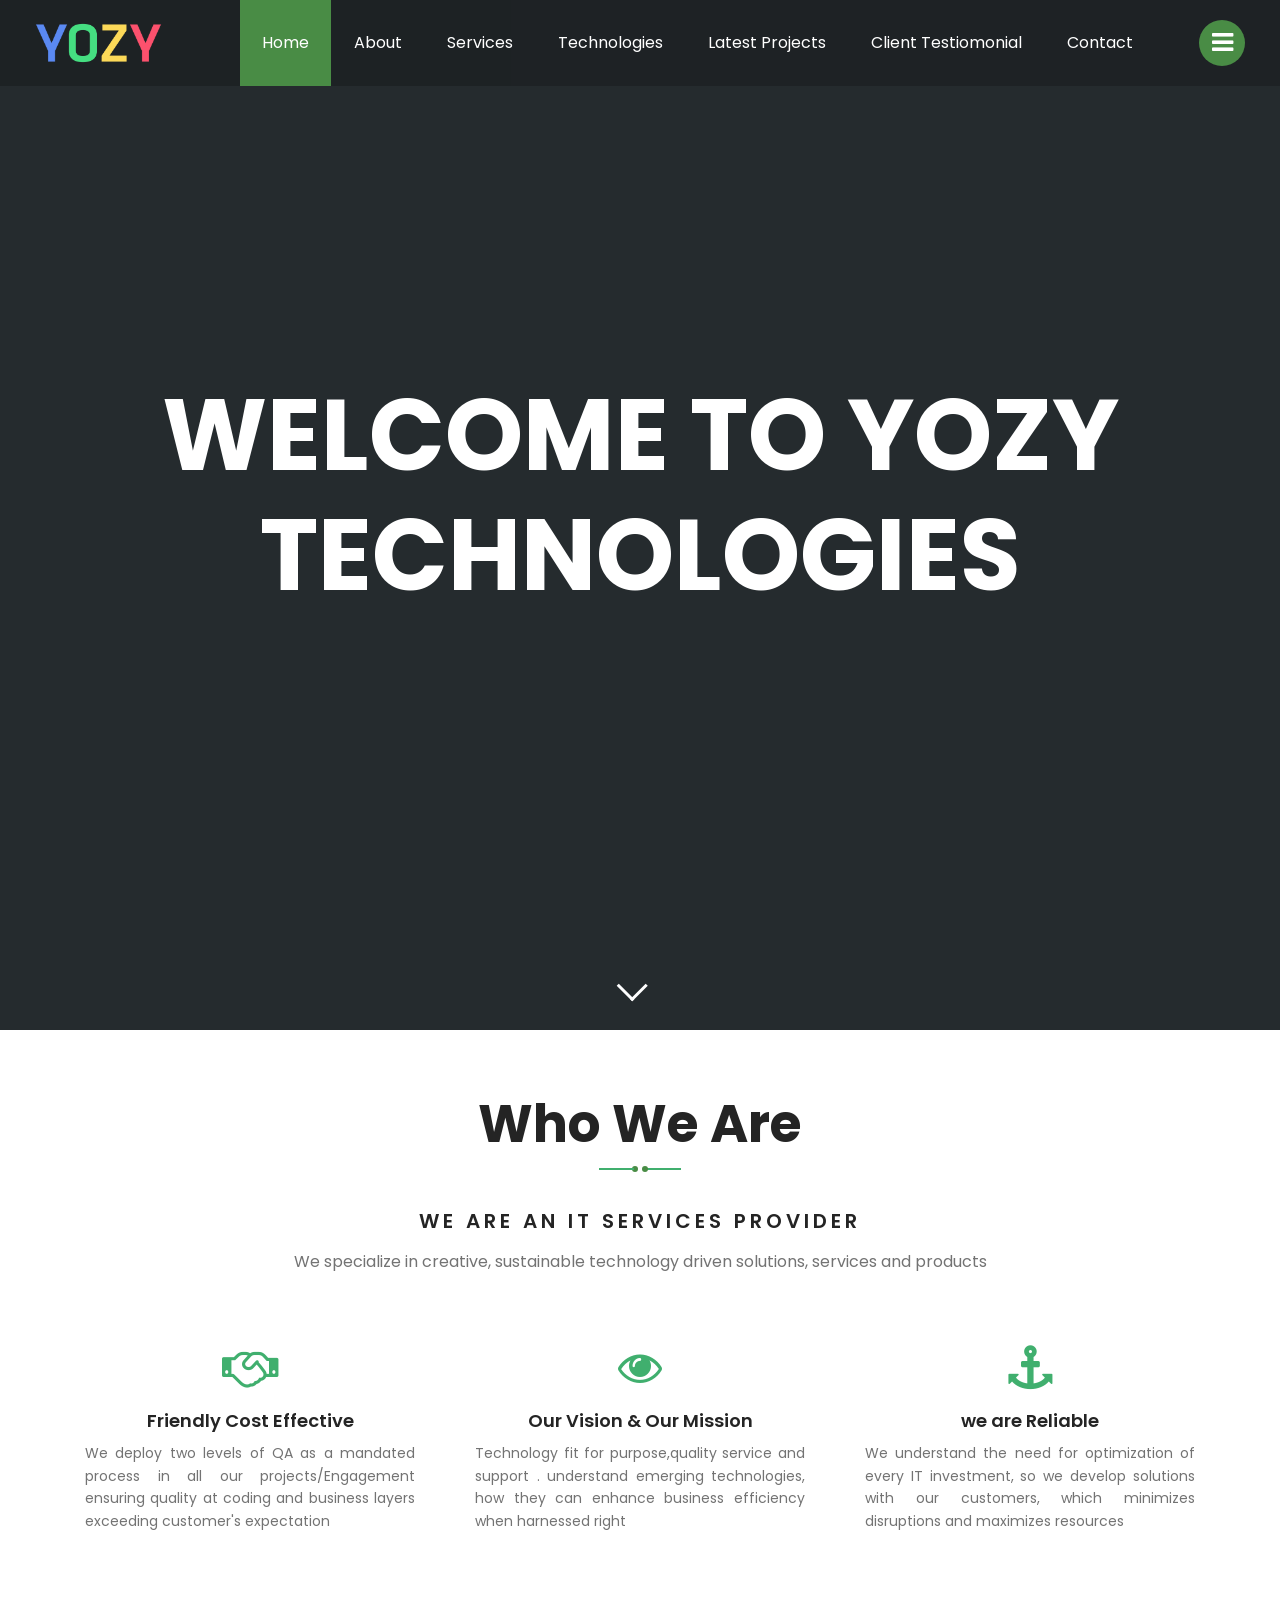
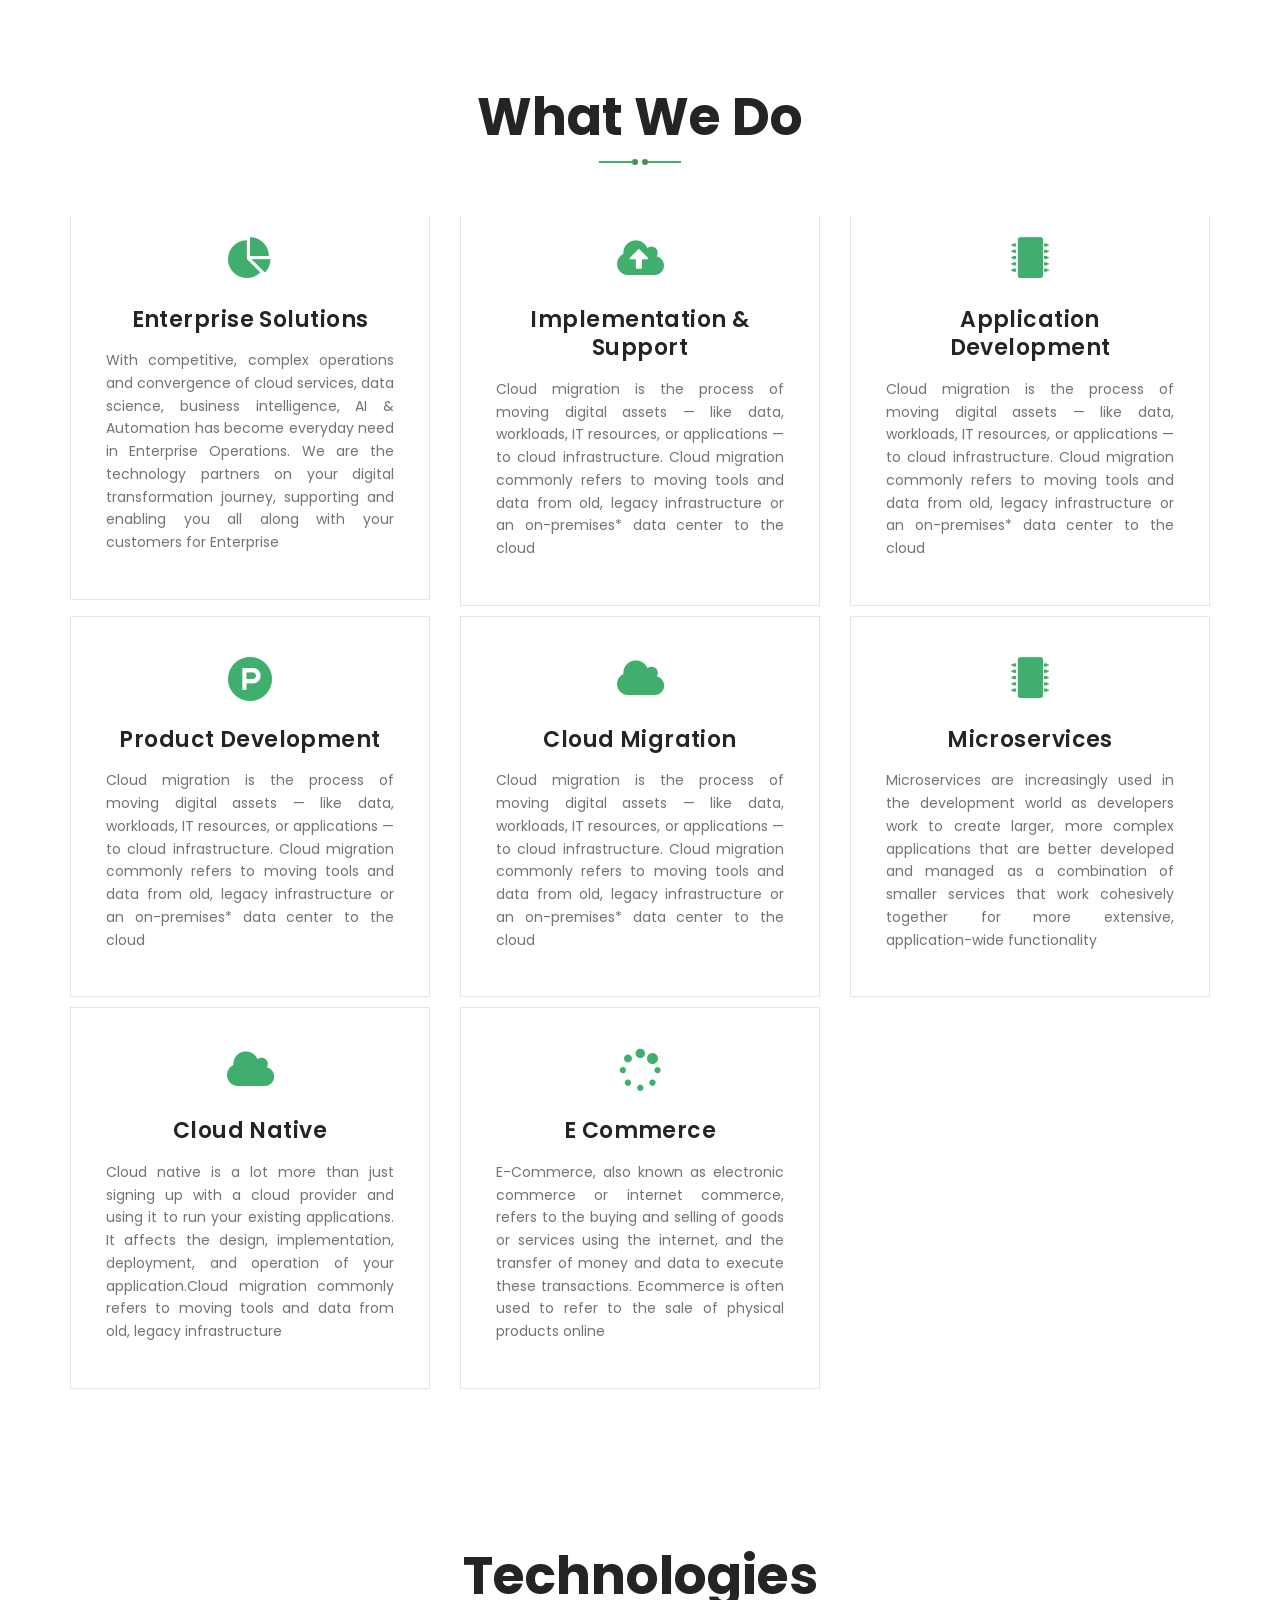
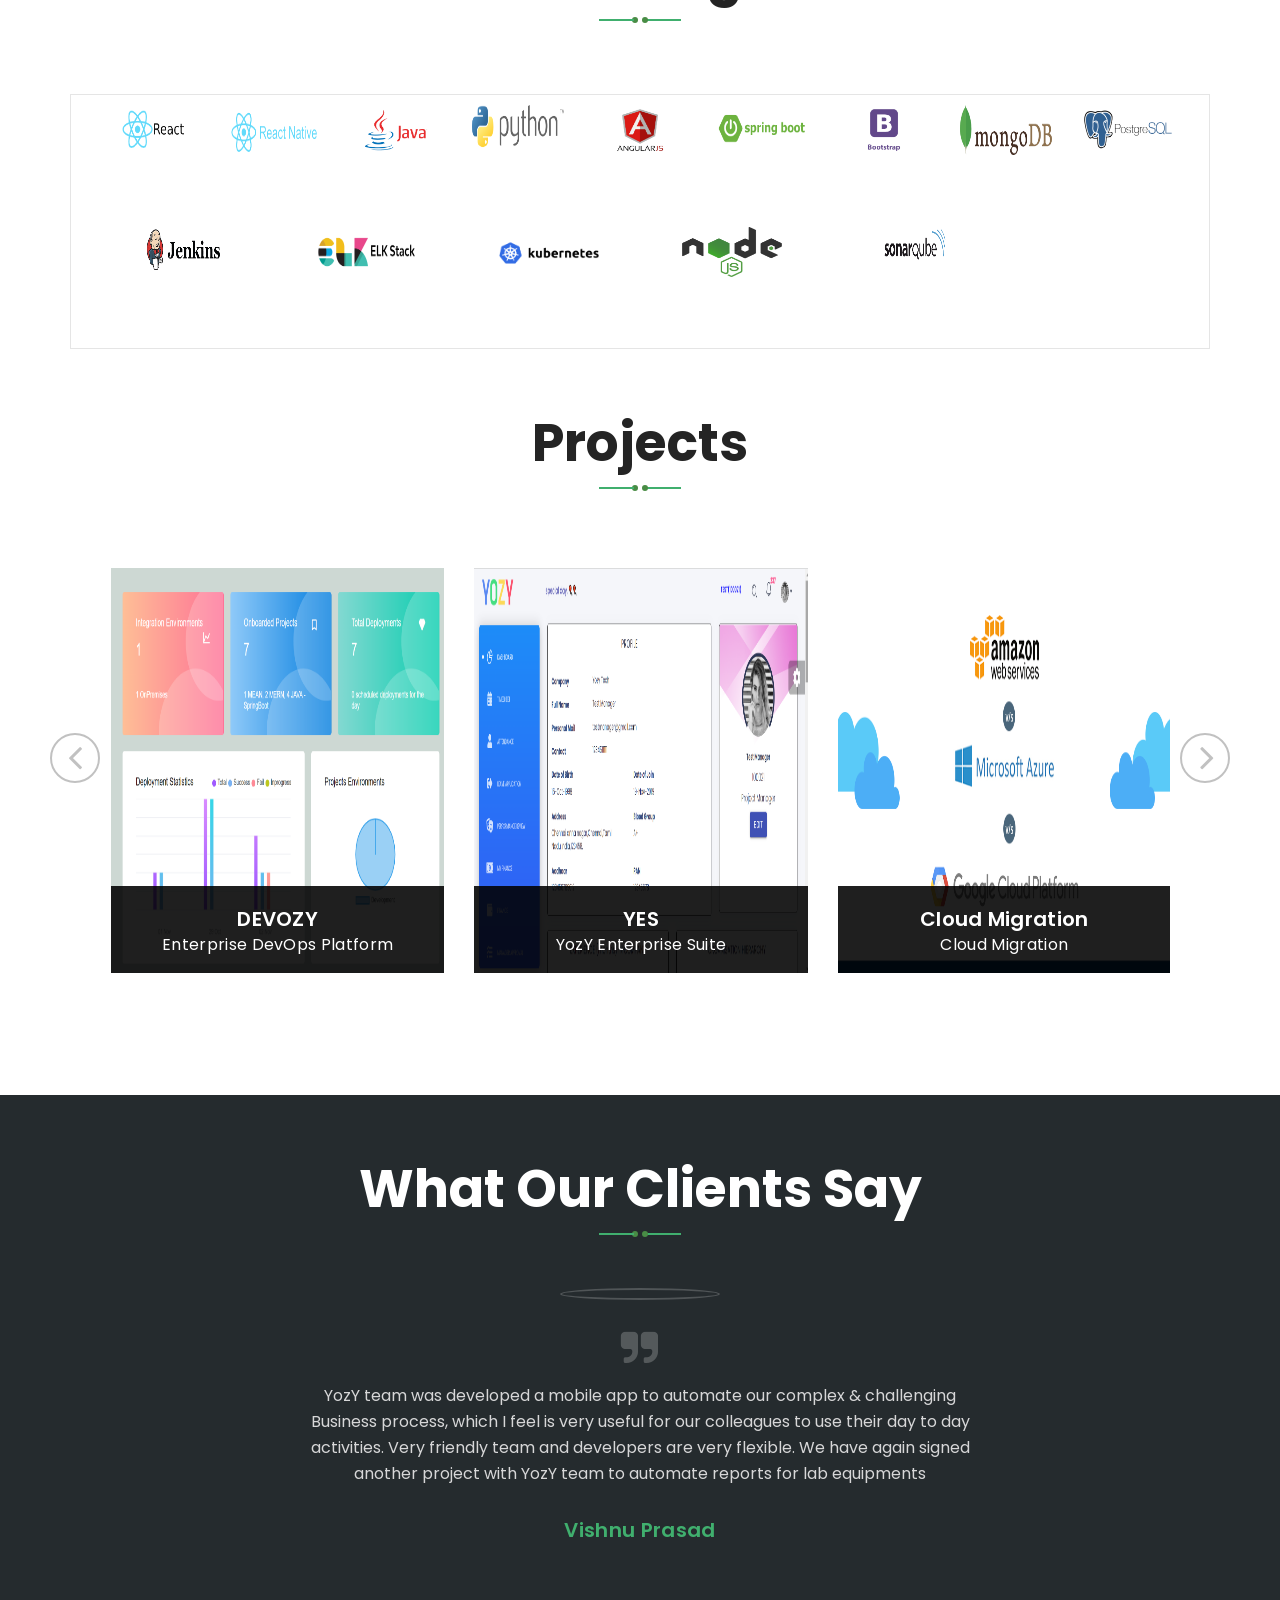
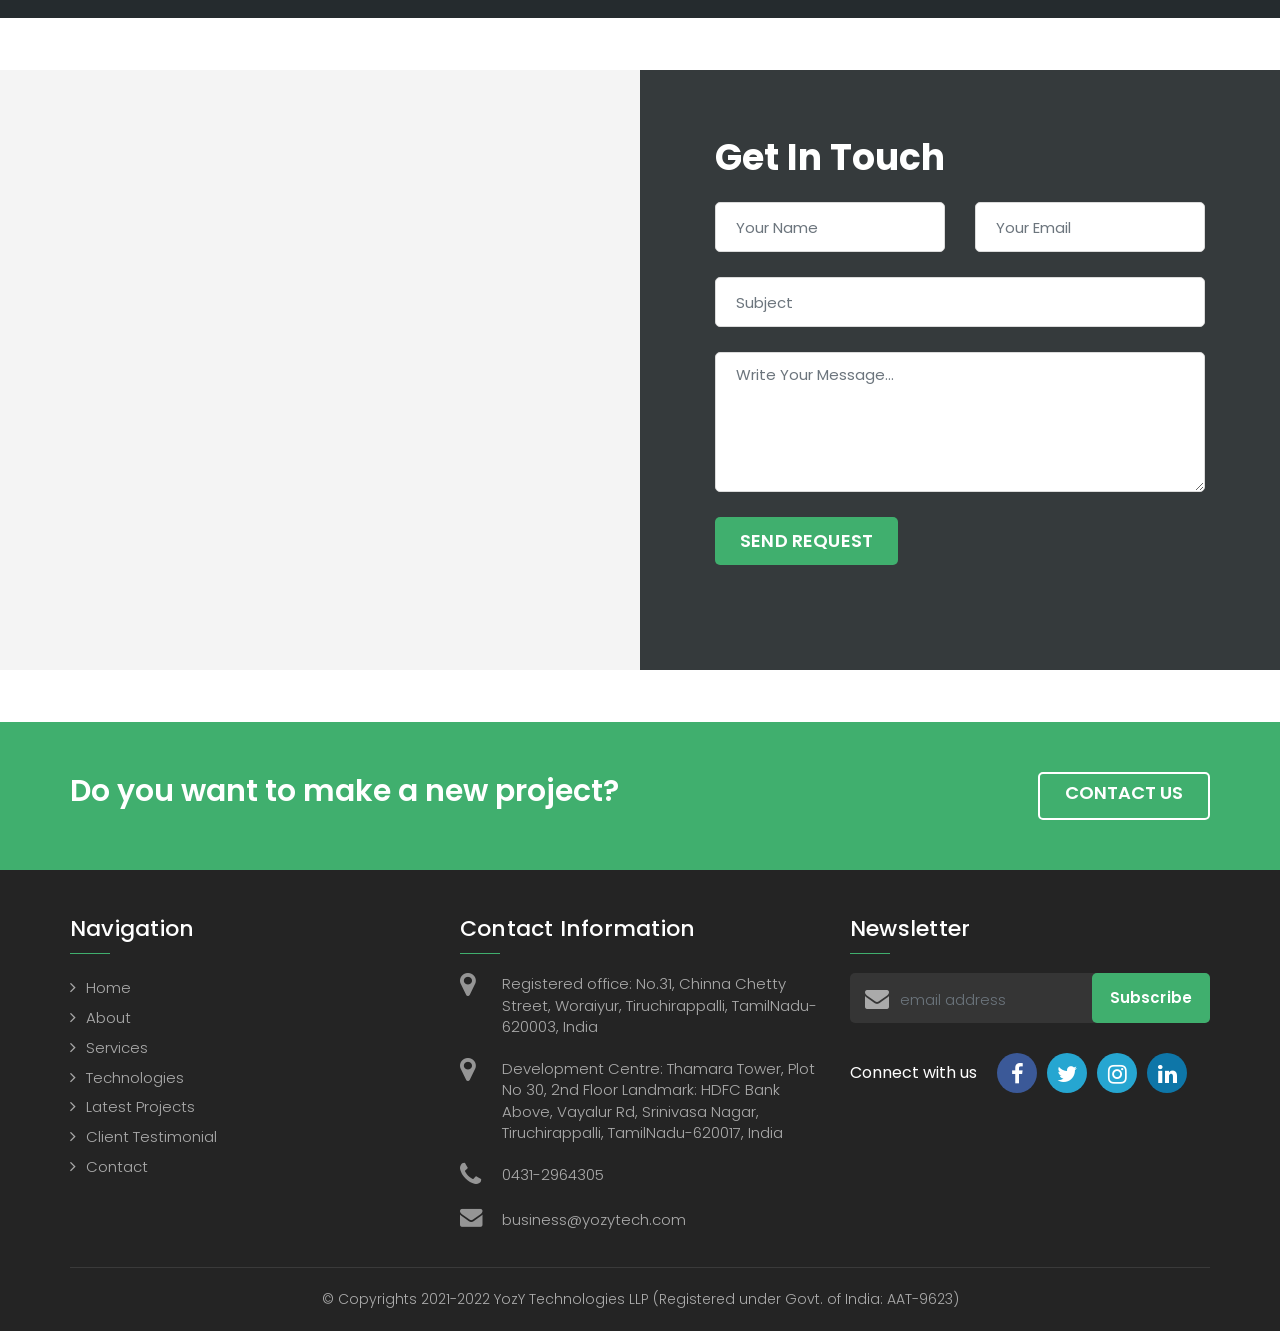
==== commit dbe229cc: "Update index.html" ====
--- a/index.html
+++ b/index.html
@@ -408,7 +408,7 @@
                                     <img src="images/Tech-Logo/react-logo.png" width="100px" height="50px" />
                                 </div>
                                 <div class="col">
-                                    <img src="images/Tech-Logo/reactnative-logo2.png" width="150px" height="50px" />
+                                    <img src="images/Tech-Logo/reactnative-logo.png" width="150px" height="50px" />
                                 </div>
                                 <div class="col ">
                                     <img src="images/Tech-Logo/java-logo.png" width="150px" height="50px" />
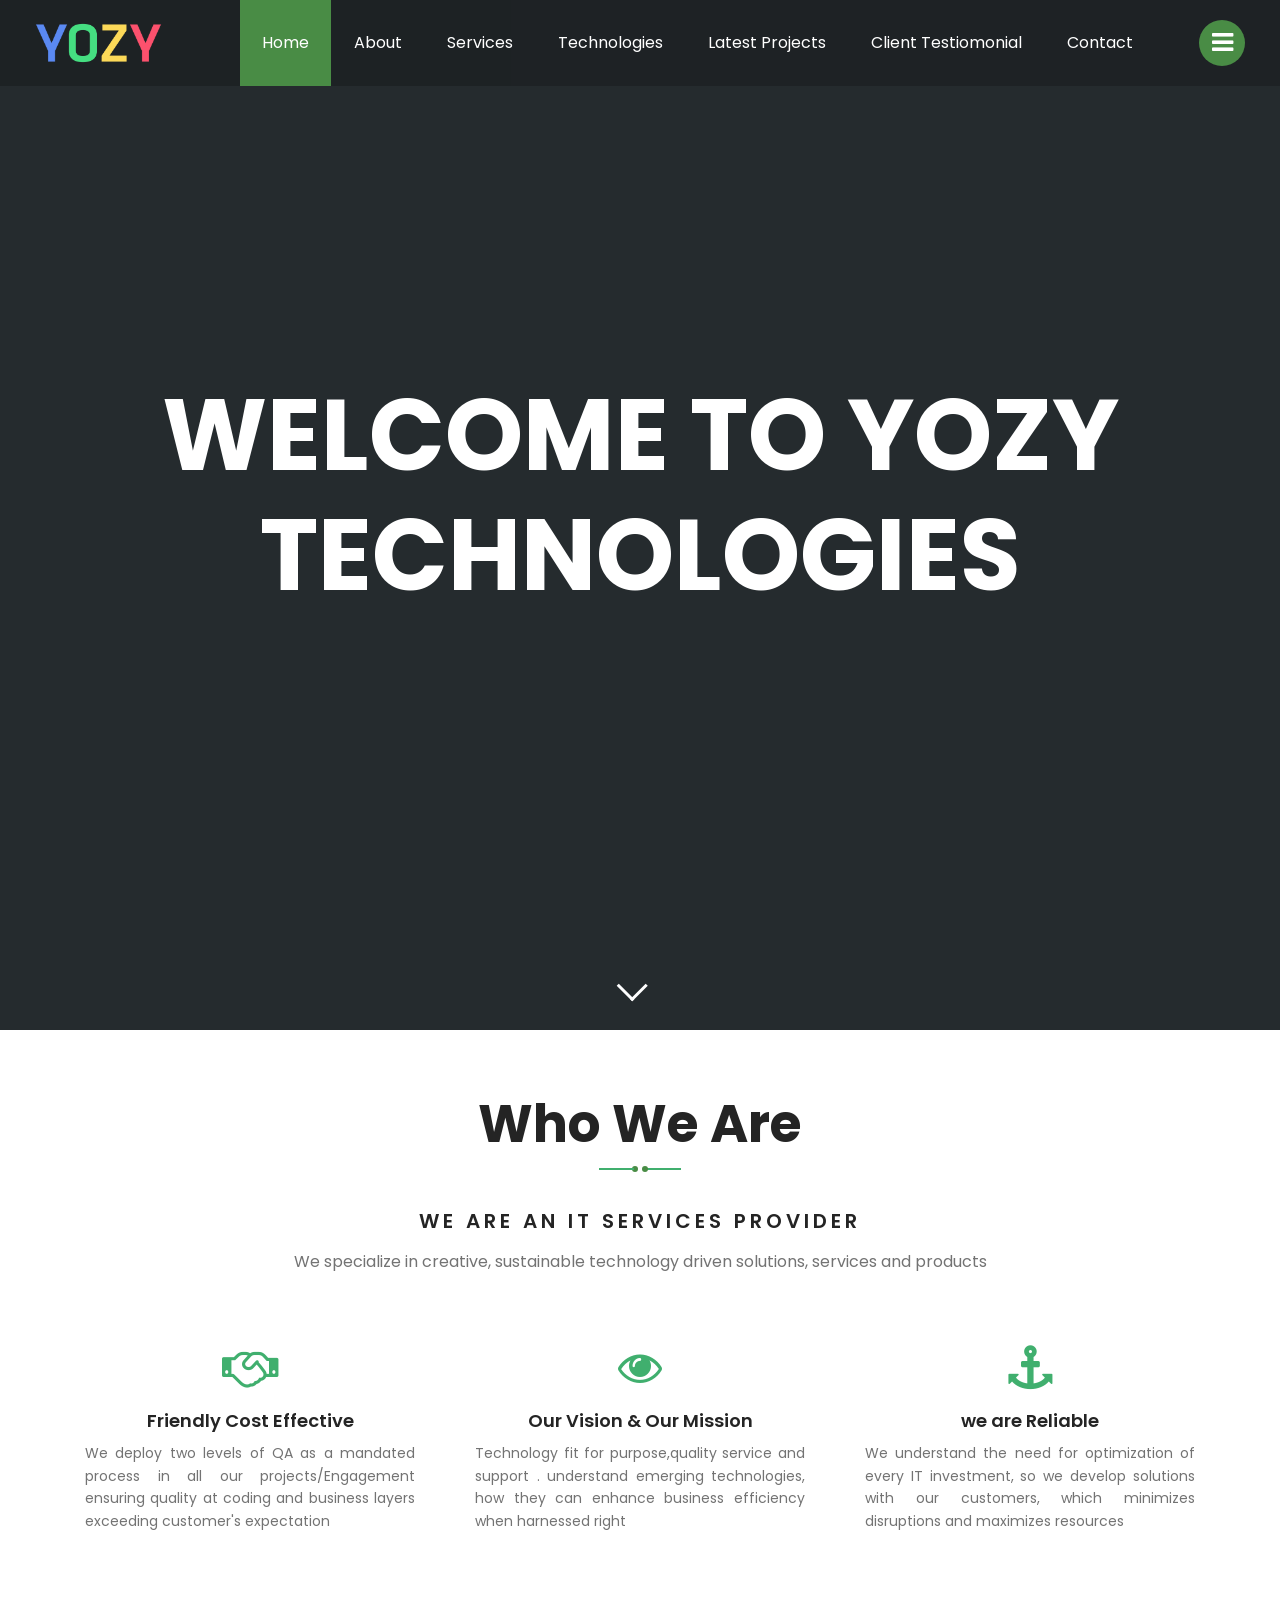
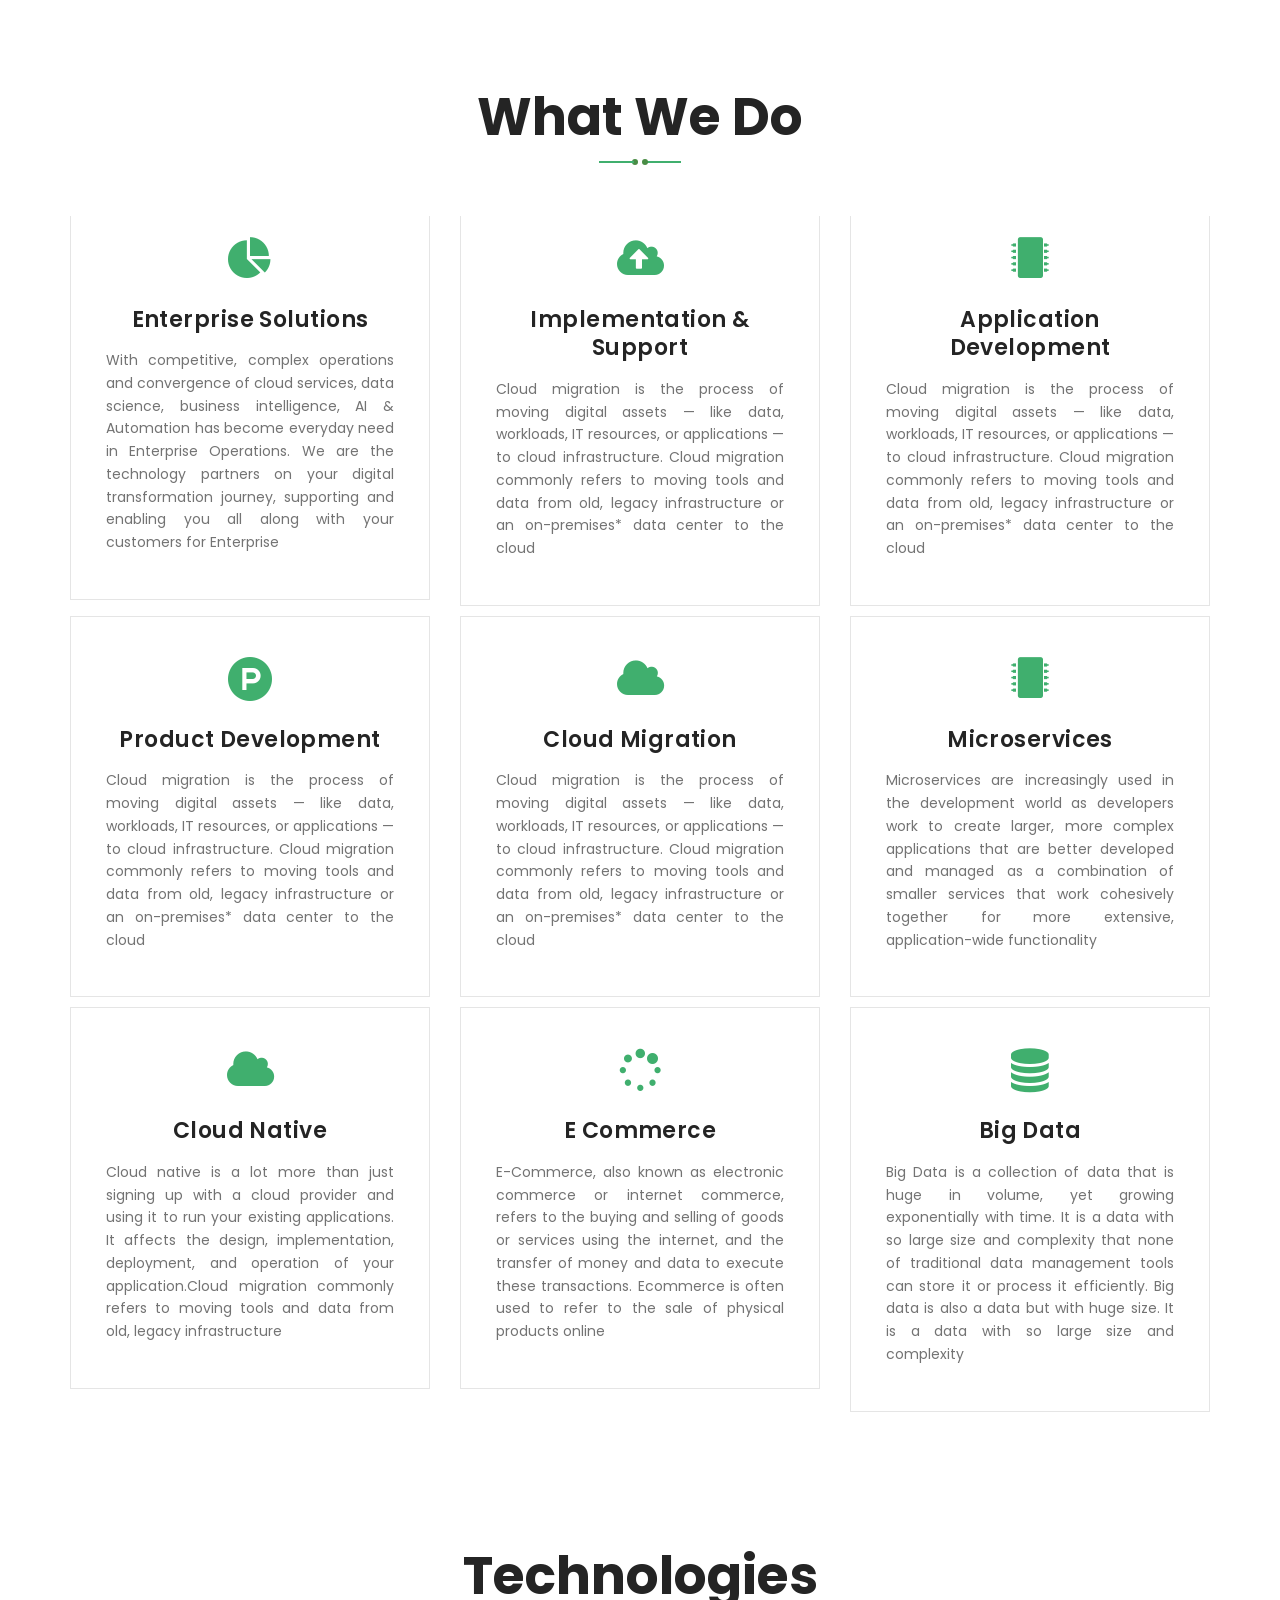
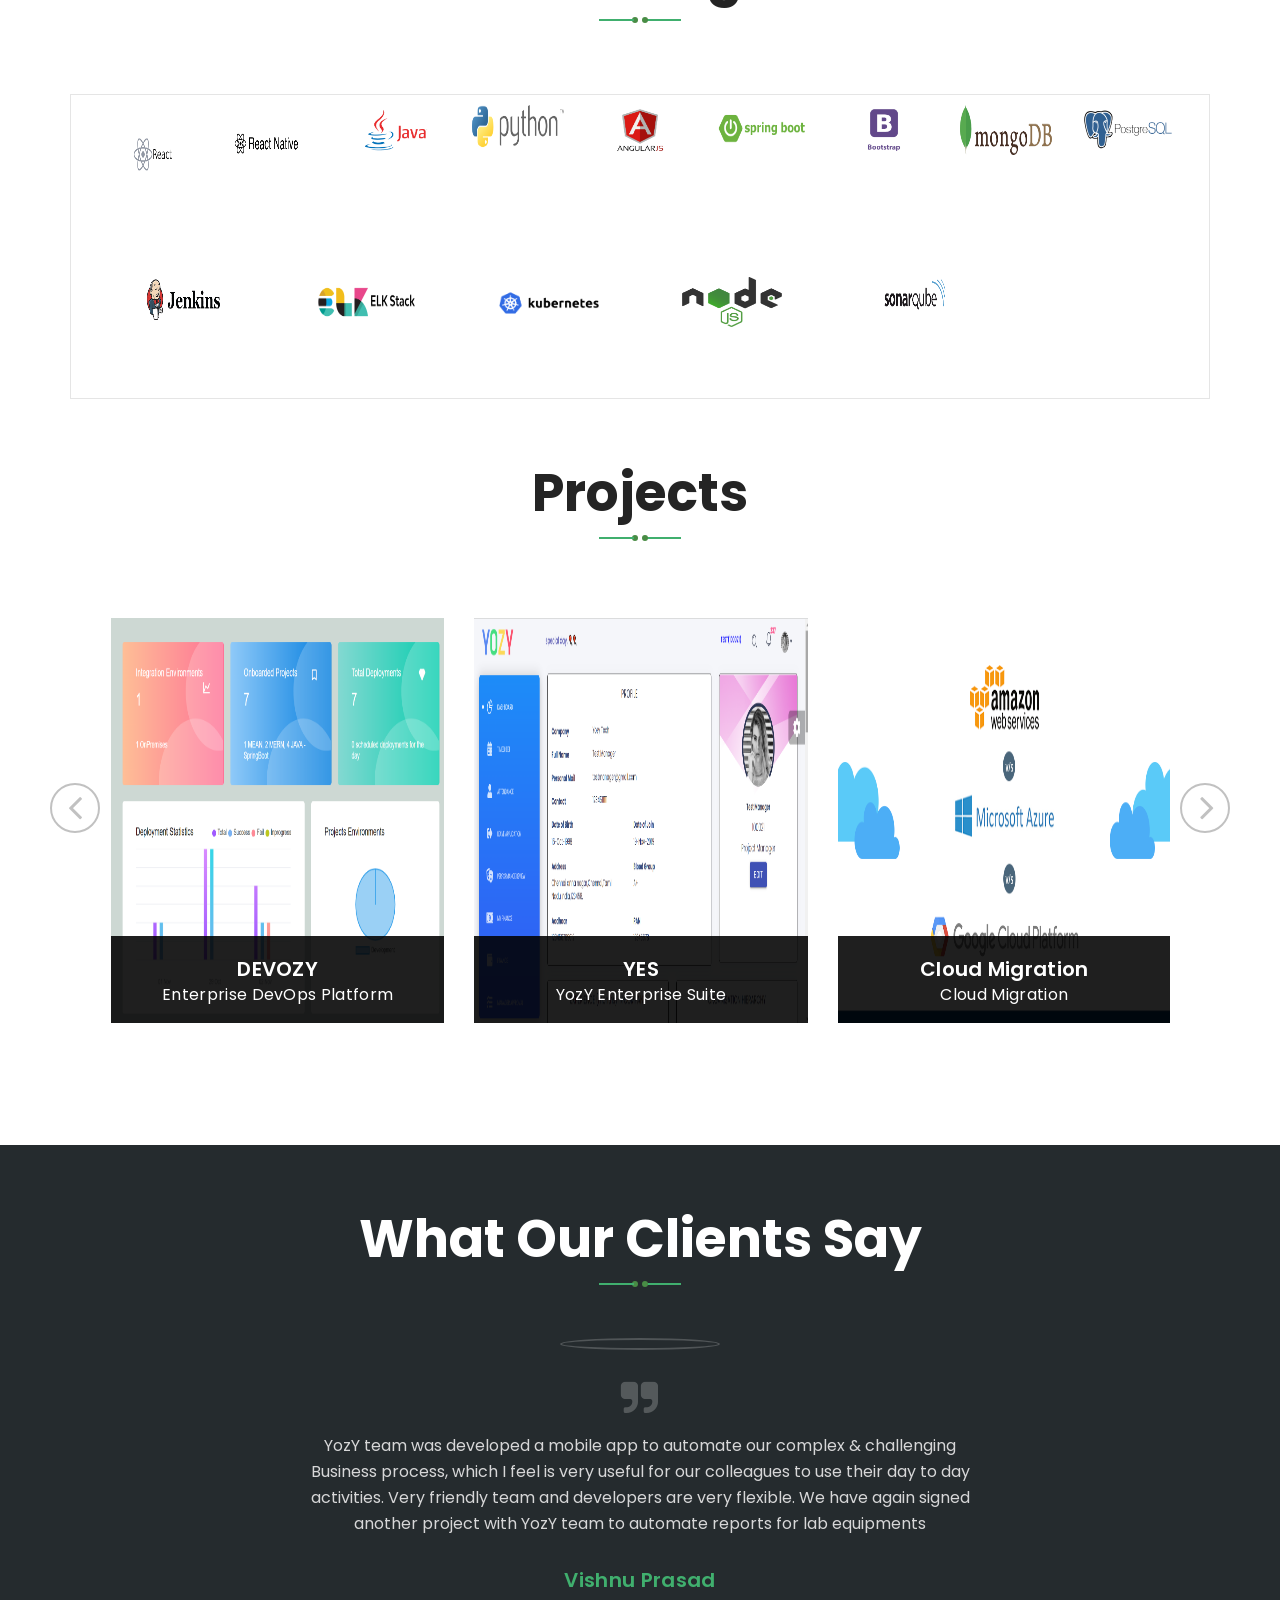
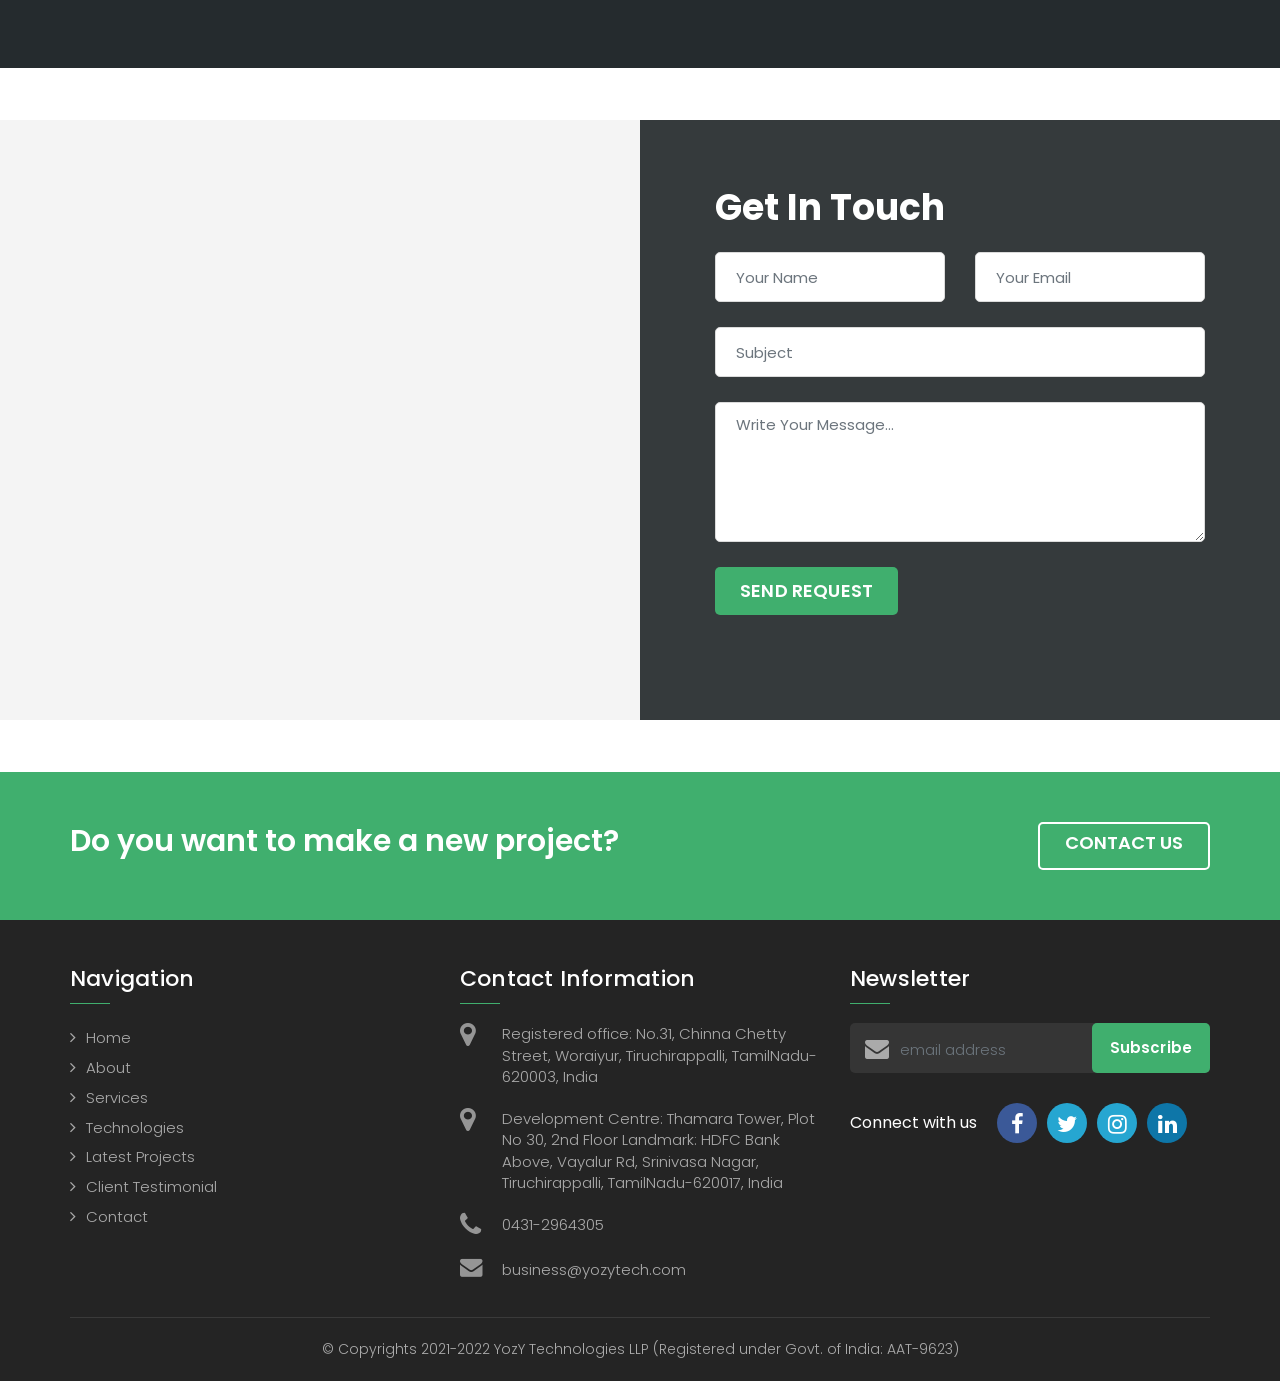
==== commit 0c575c41: "Update index.html" ====
--- a/index.html
+++ b/index.html
@@ -405,10 +405,10 @@
                                 <!-- <i class="fa fa-television" aria-hidden="true"></i> -->
 
                                 <div class="col ">
-                                    <img src="images/Tech-Logo/react-logo.png" width="100px" height="50px" />
+                                    <img src="images/Tech-Logo/react-logo.png" width="100px" height="100px" />
                                 </div>
                                 <div class="col">
-                                    <img src="images/Tech-Logo/reactnative-logo.png" width="150px" height="50px" />
+                                    <img src="images/Tech-Logo/reactnative-logo.png" width="150px" height="100px" />
                                 </div>
                                 <div class="col ">
                                     <img src="images/Tech-Logo/java-logo.png" width="150px" height="50px" />
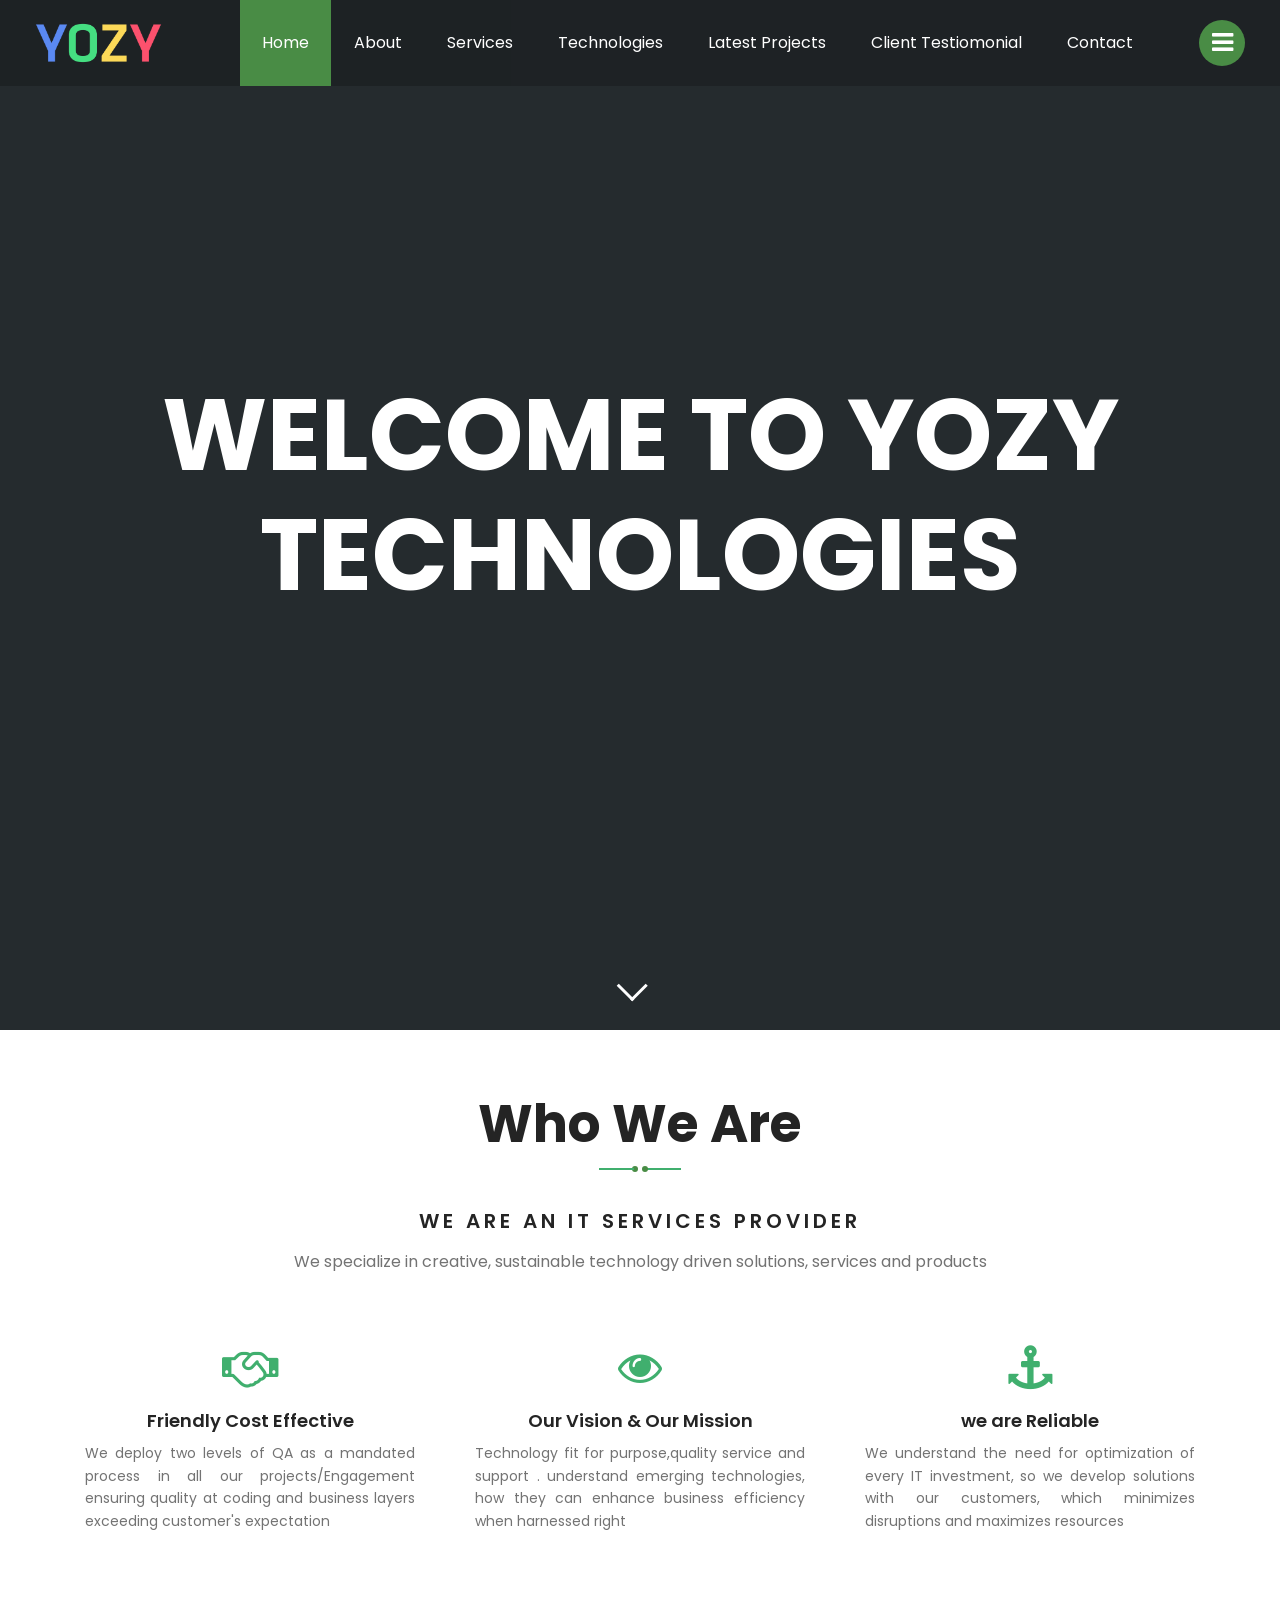
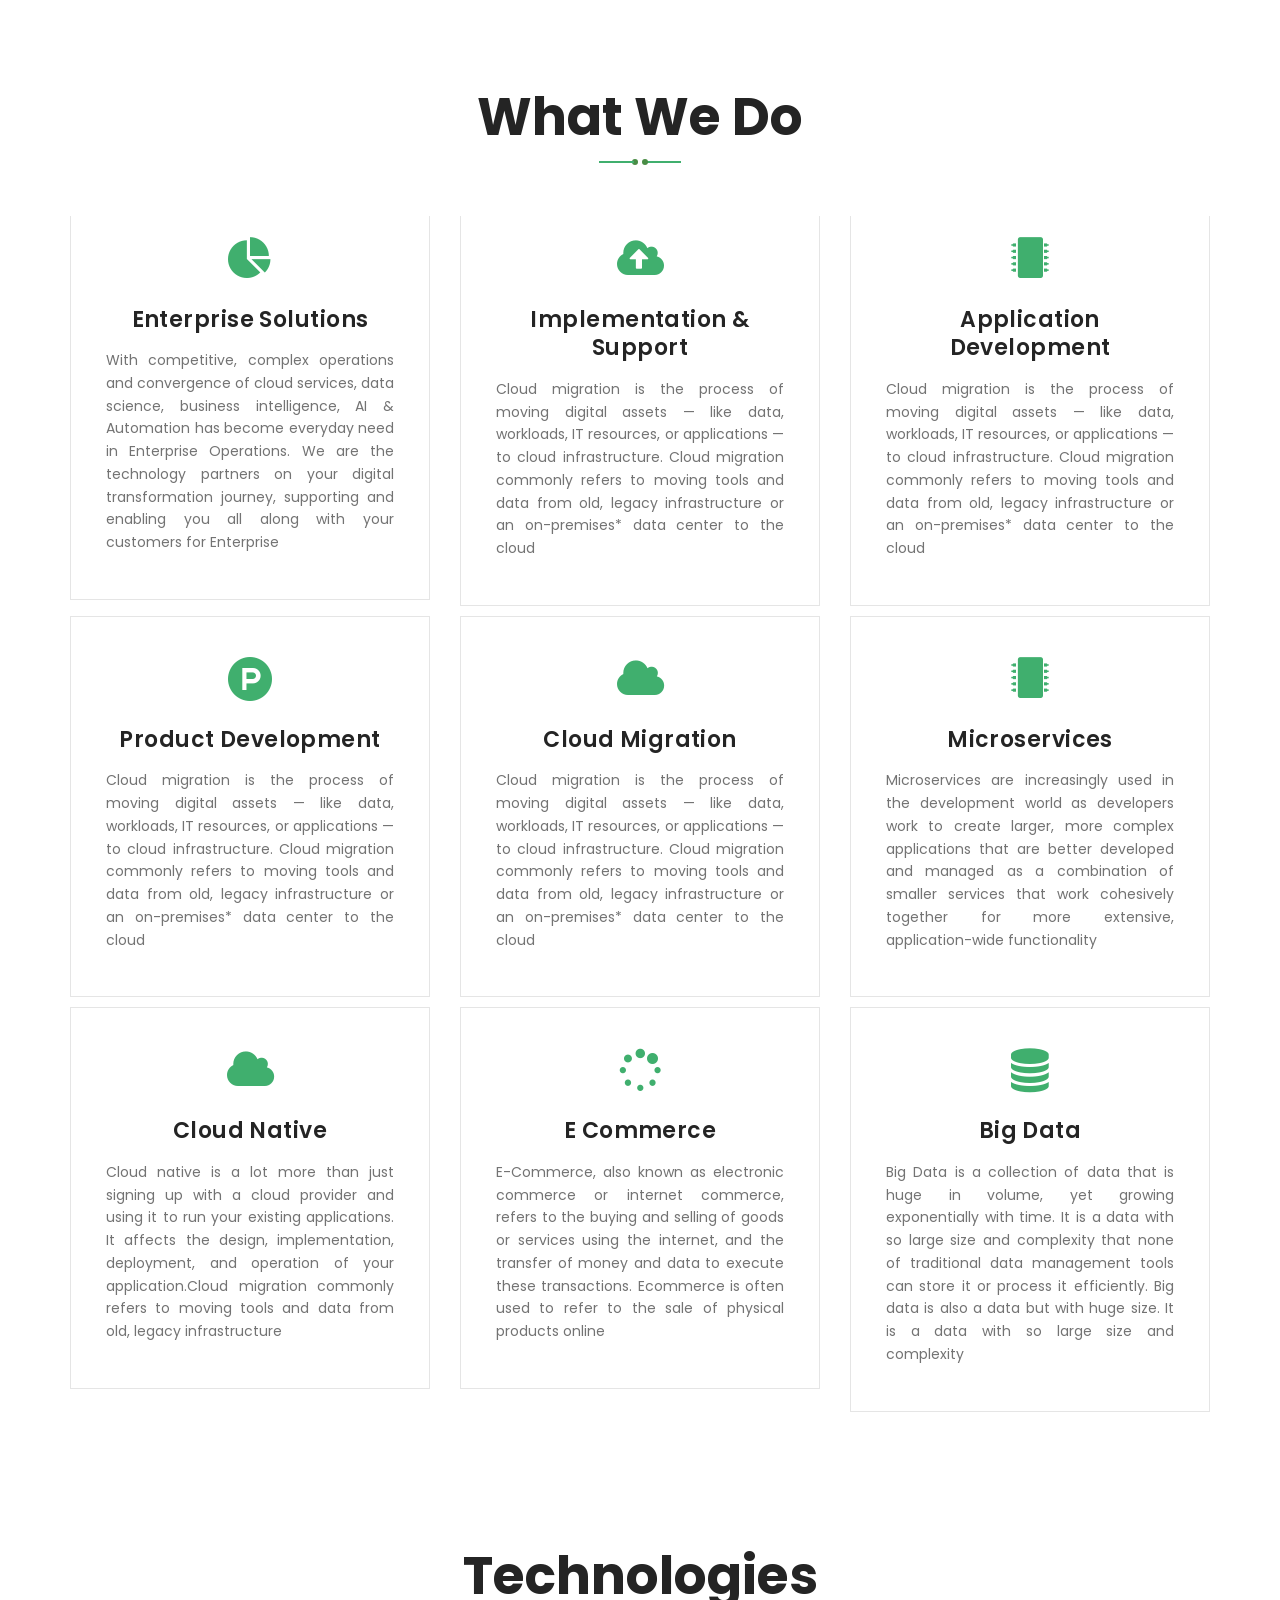
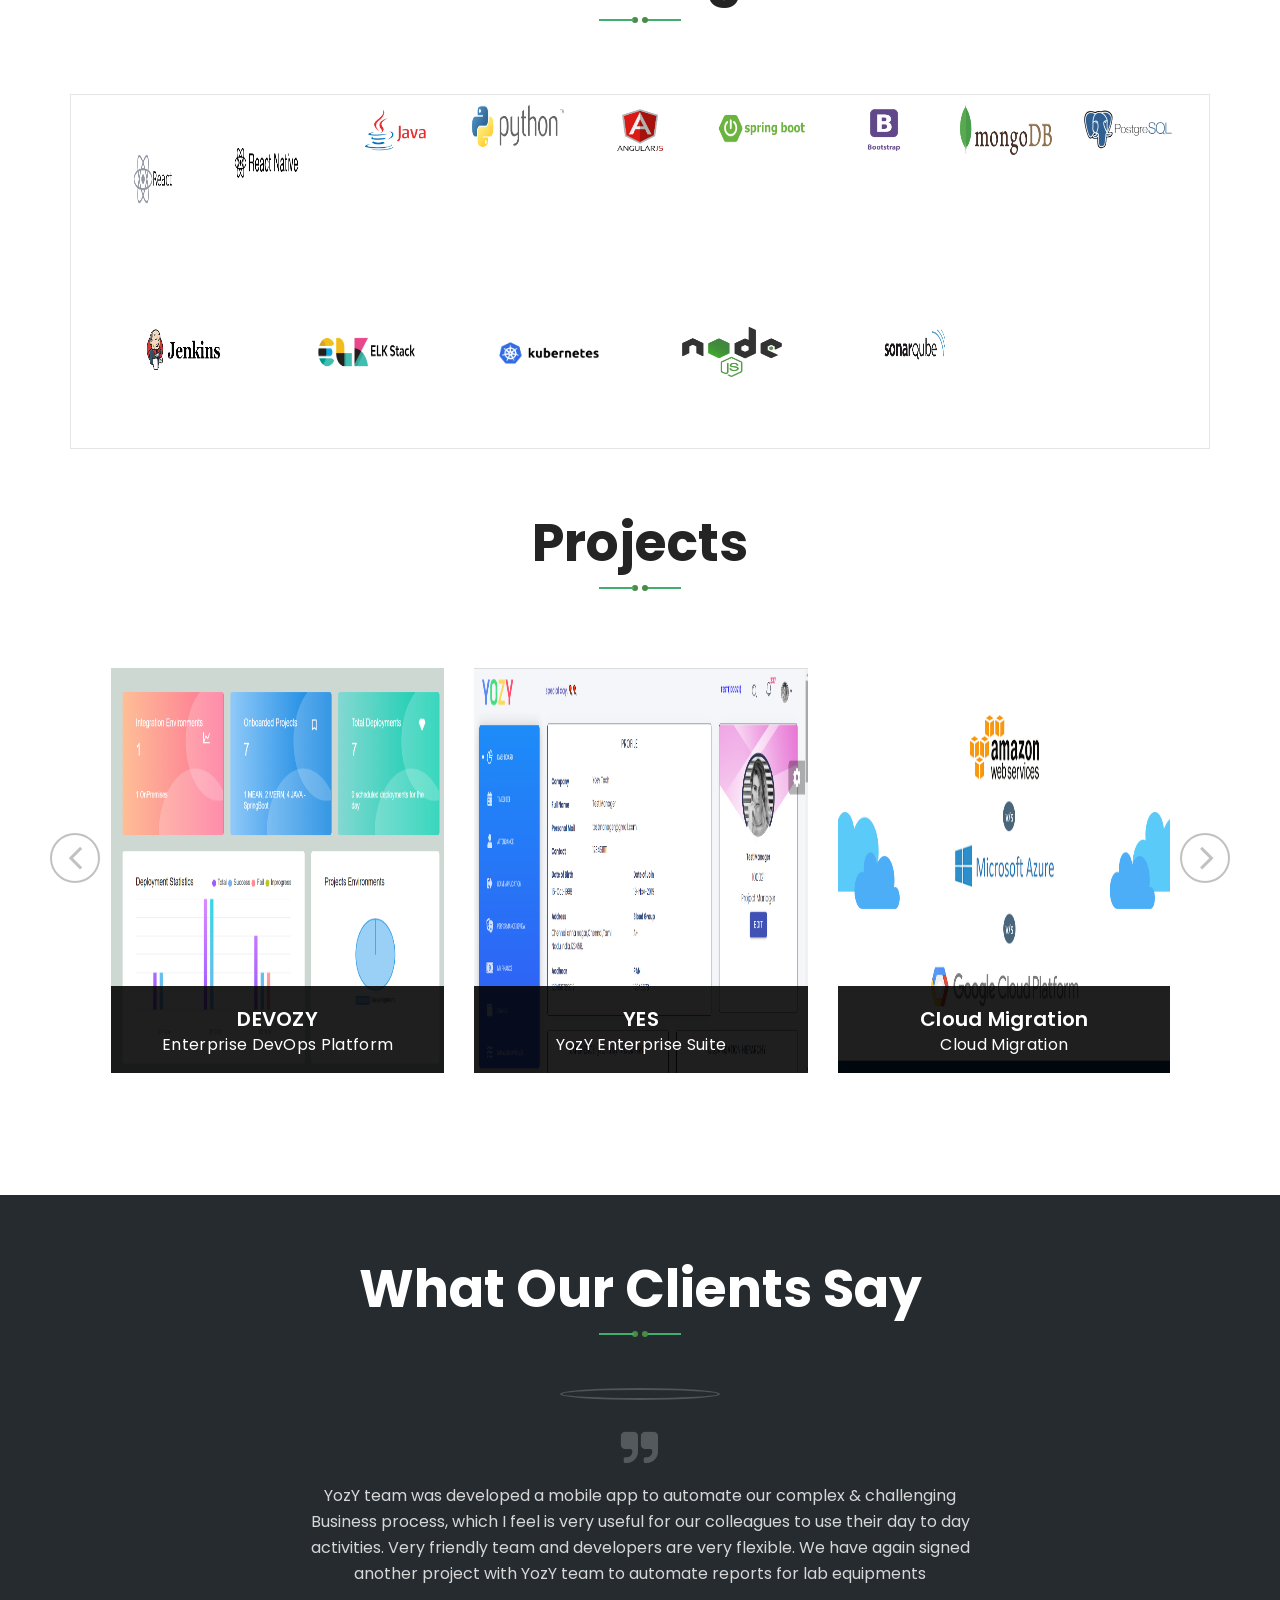
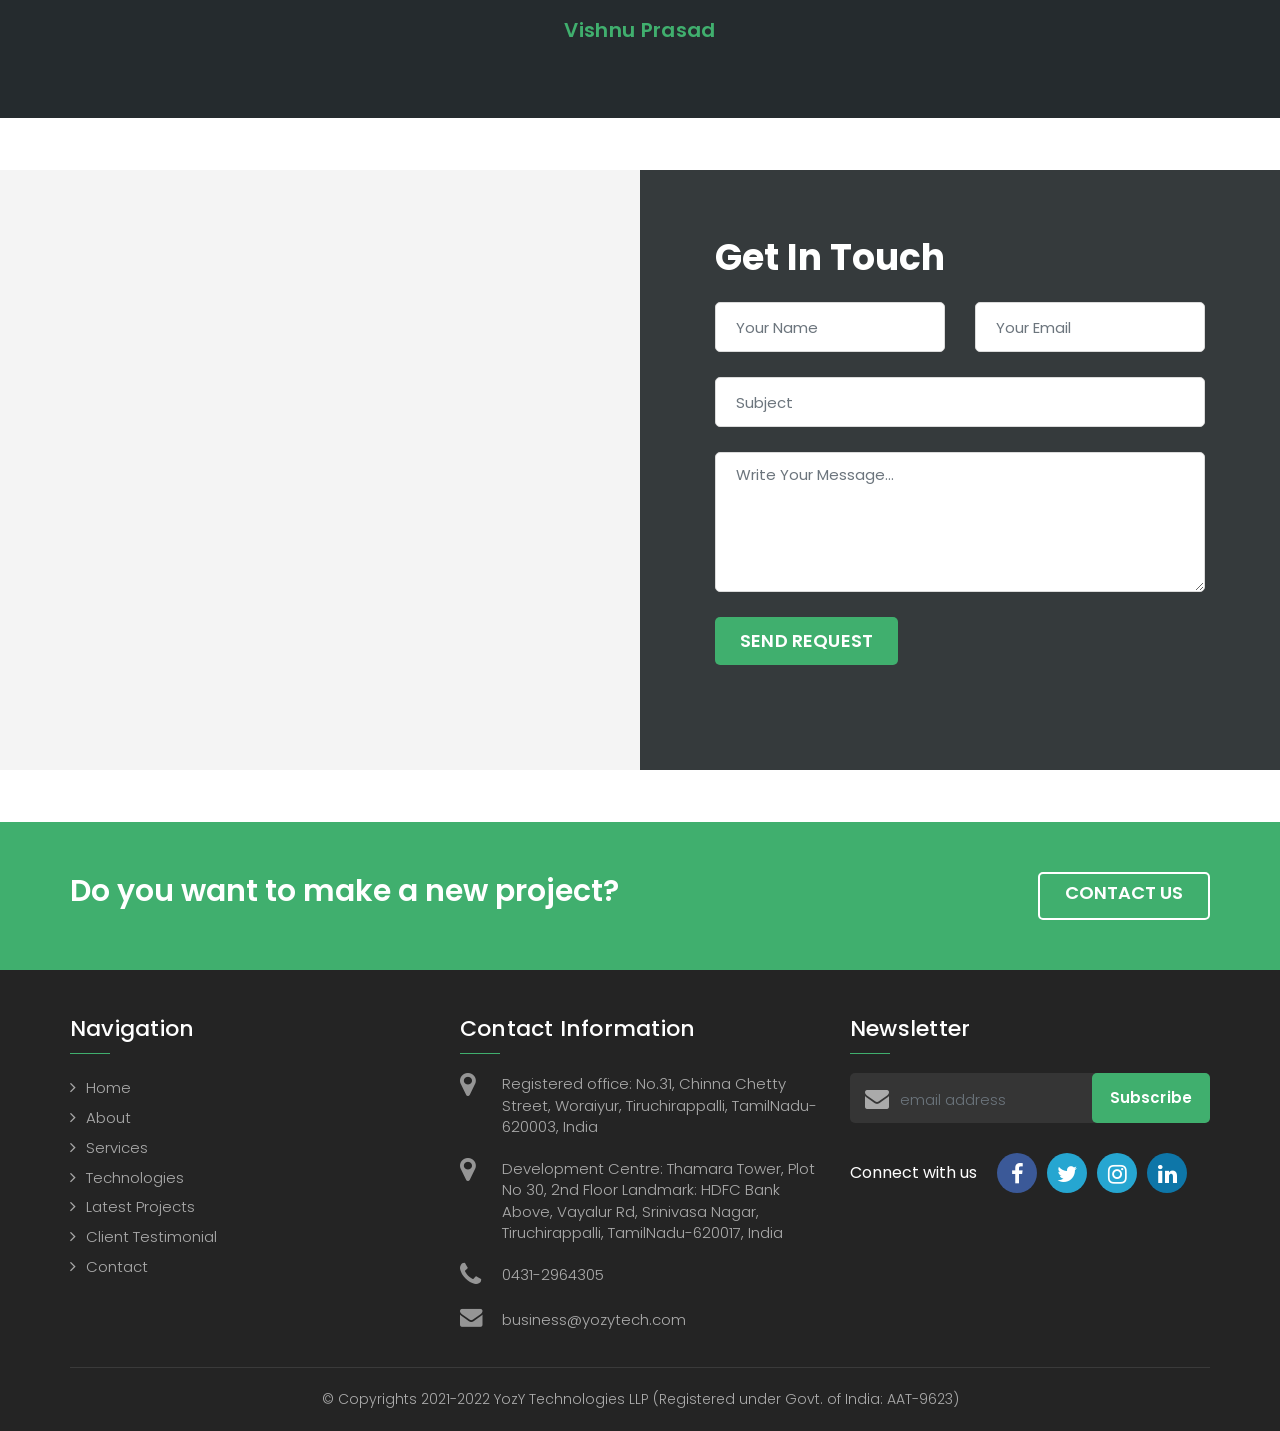
==== commit 988b7b6e: "Update index.html" ====
--- a/index.html
+++ b/index.html
@@ -405,10 +405,10 @@
                                 <!-- <i class="fa fa-television" aria-hidden="true"></i> -->
 
                                 <div class="col ">
-                                    <img src="images/Tech-Logo/react-logo.png" width="100px" height="100px" />
+                                    <img src="images/Tech-Logo/react-logo.png" width="100px" height="150px" />
                                 </div>
                                 <div class="col">
-                                    <img src="images/Tech-Logo/reactnative-logo.png" width="150px" height="100px" />
+                                    <img src="images/Tech-Logo/reactnative-logo.png" width="150px" height="150px" />
                                 </div>
                                 <div class="col ">
                                     <img src="images/Tech-Logo/java-logo.png" width="150px" height="50px" />
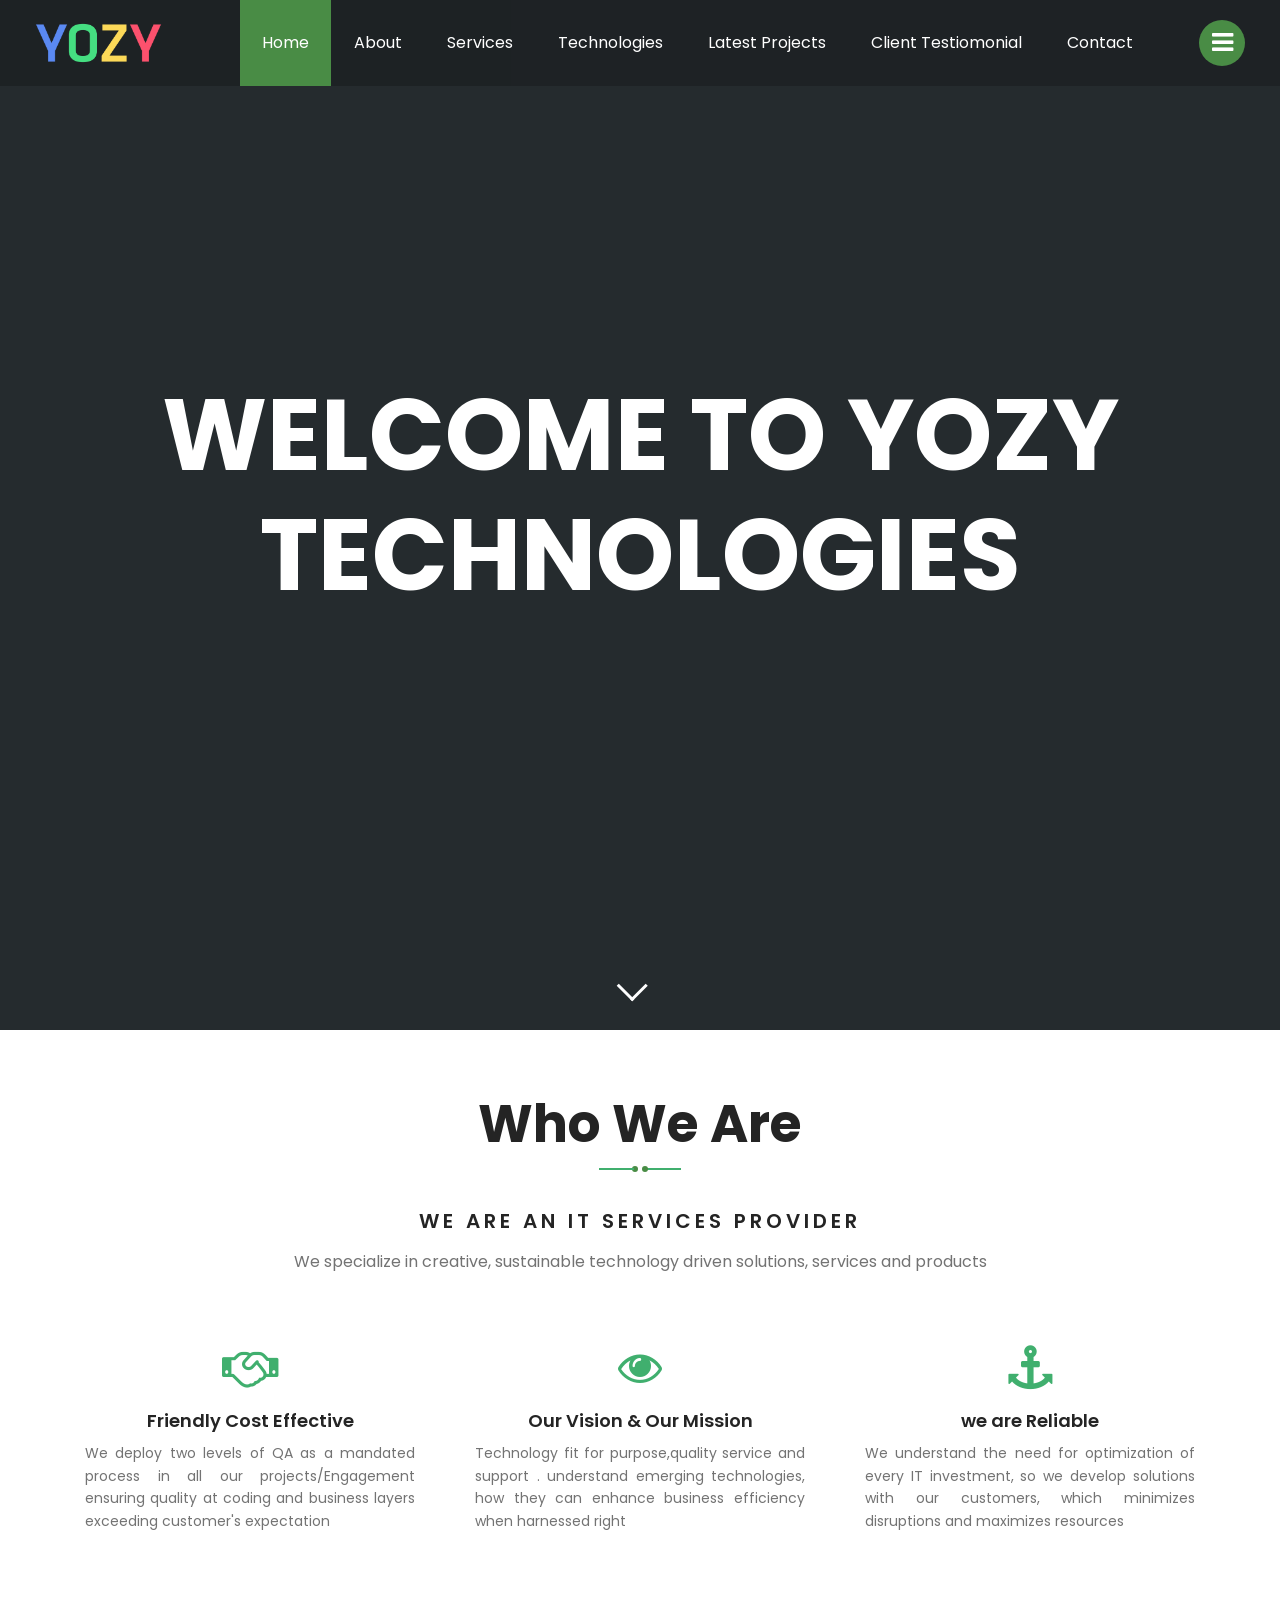
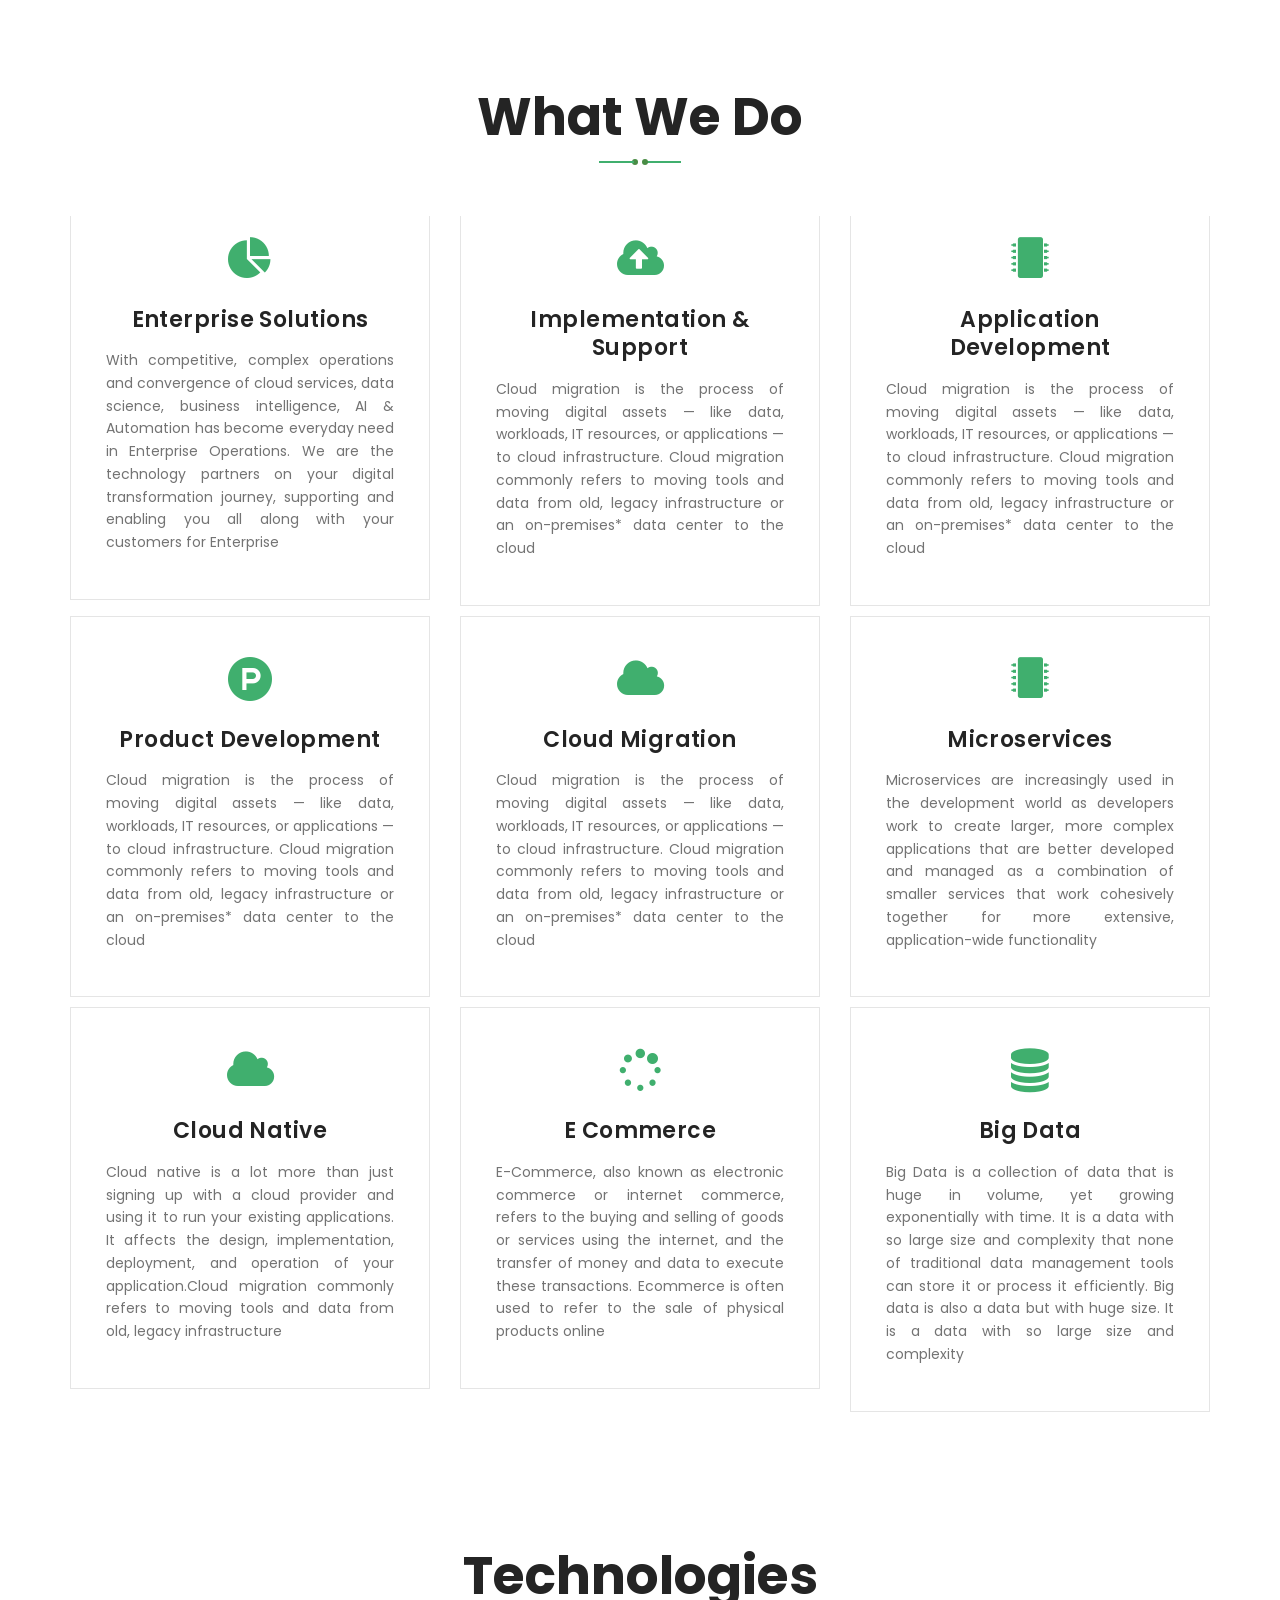
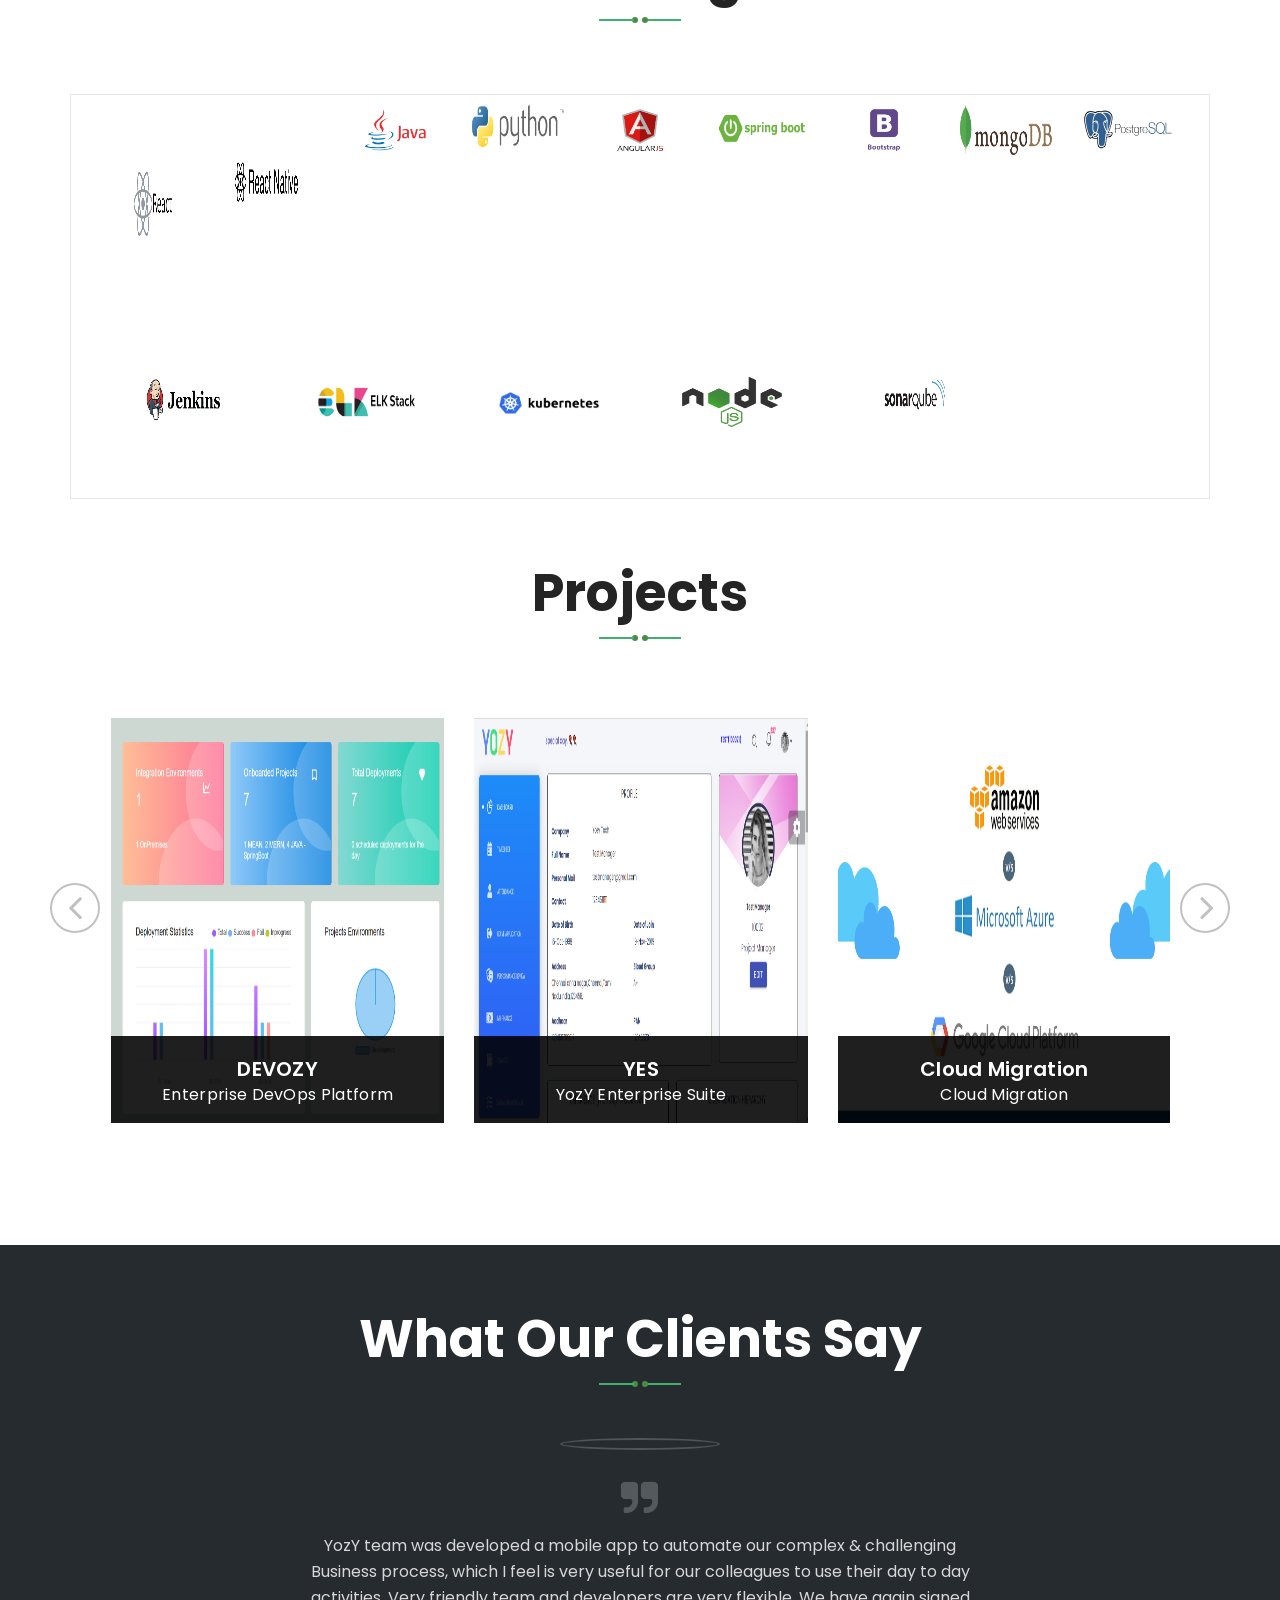
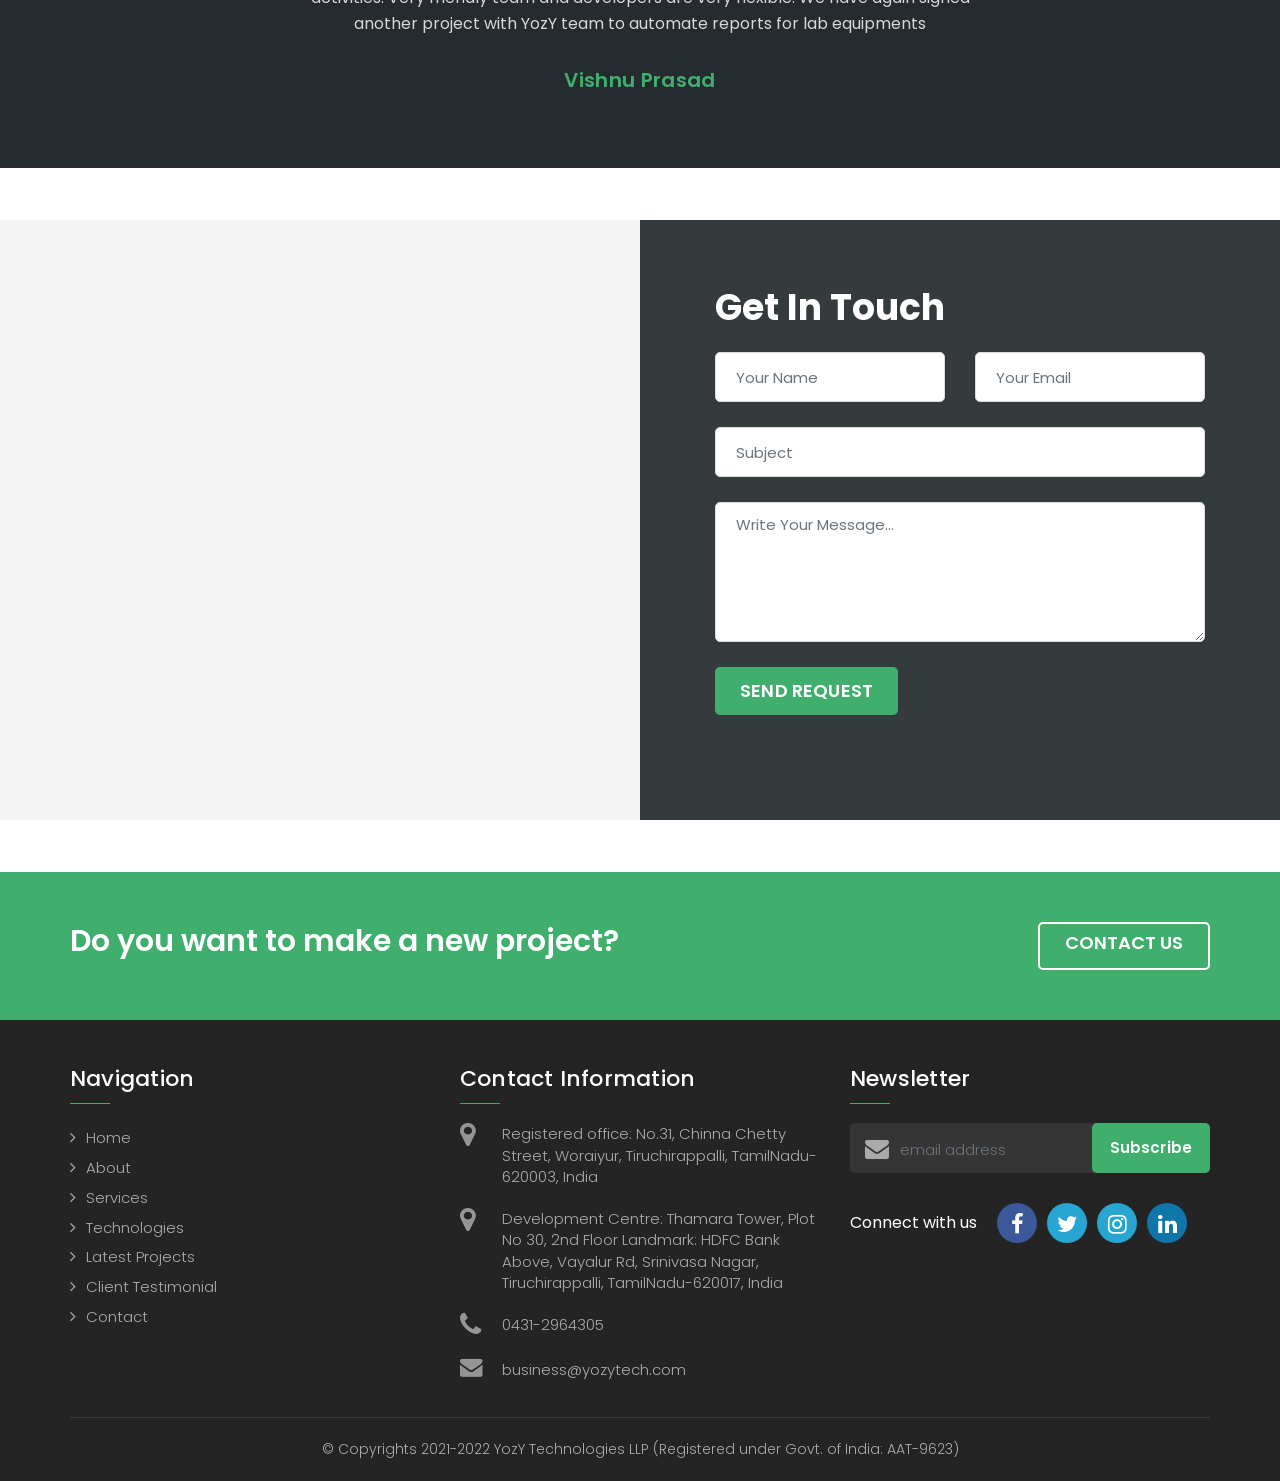
==== commit 354e5703: "Update index.html" ====
--- a/index.html
+++ b/index.html
@@ -405,10 +405,10 @@
                                 <!-- <i class="fa fa-television" aria-hidden="true"></i> -->
 
                                 <div class="col ">
-                                    <img src="images/Tech-Logo/react-logo.png" width="100px" height="150px" />
+                                    <img src="images/Tech-Logo/react-logo.png" width="250px" height="200px" />
                                 </div>
                                 <div class="col">
-                                    <img src="images/Tech-Logo/reactnative-logo.png" width="150px" height="150px" />
+                                    <img src="images/Tech-Logo/reactnative-logo.png" width="200px" height="200px" />
                                 </div>
                                 <div class="col ">
                                     <img src="images/Tech-Logo/java-logo.png" width="150px" height="50px" />
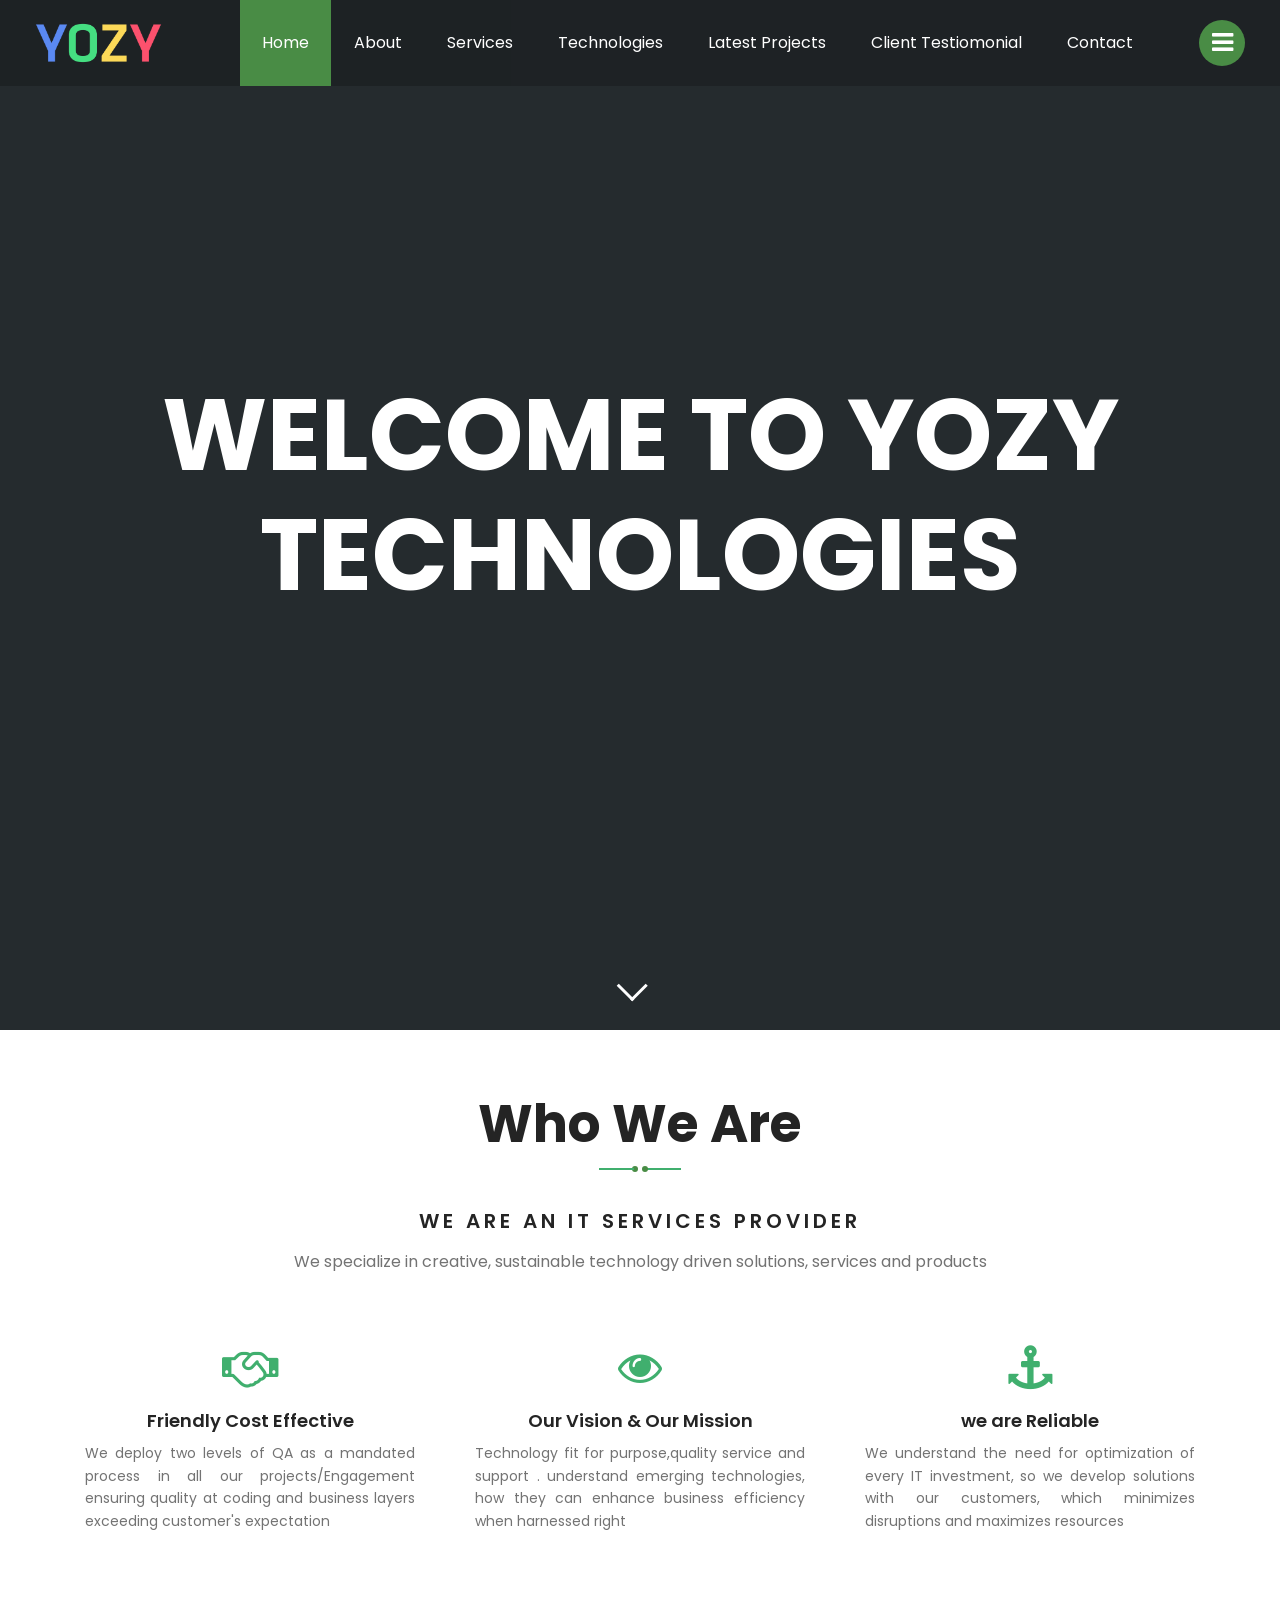
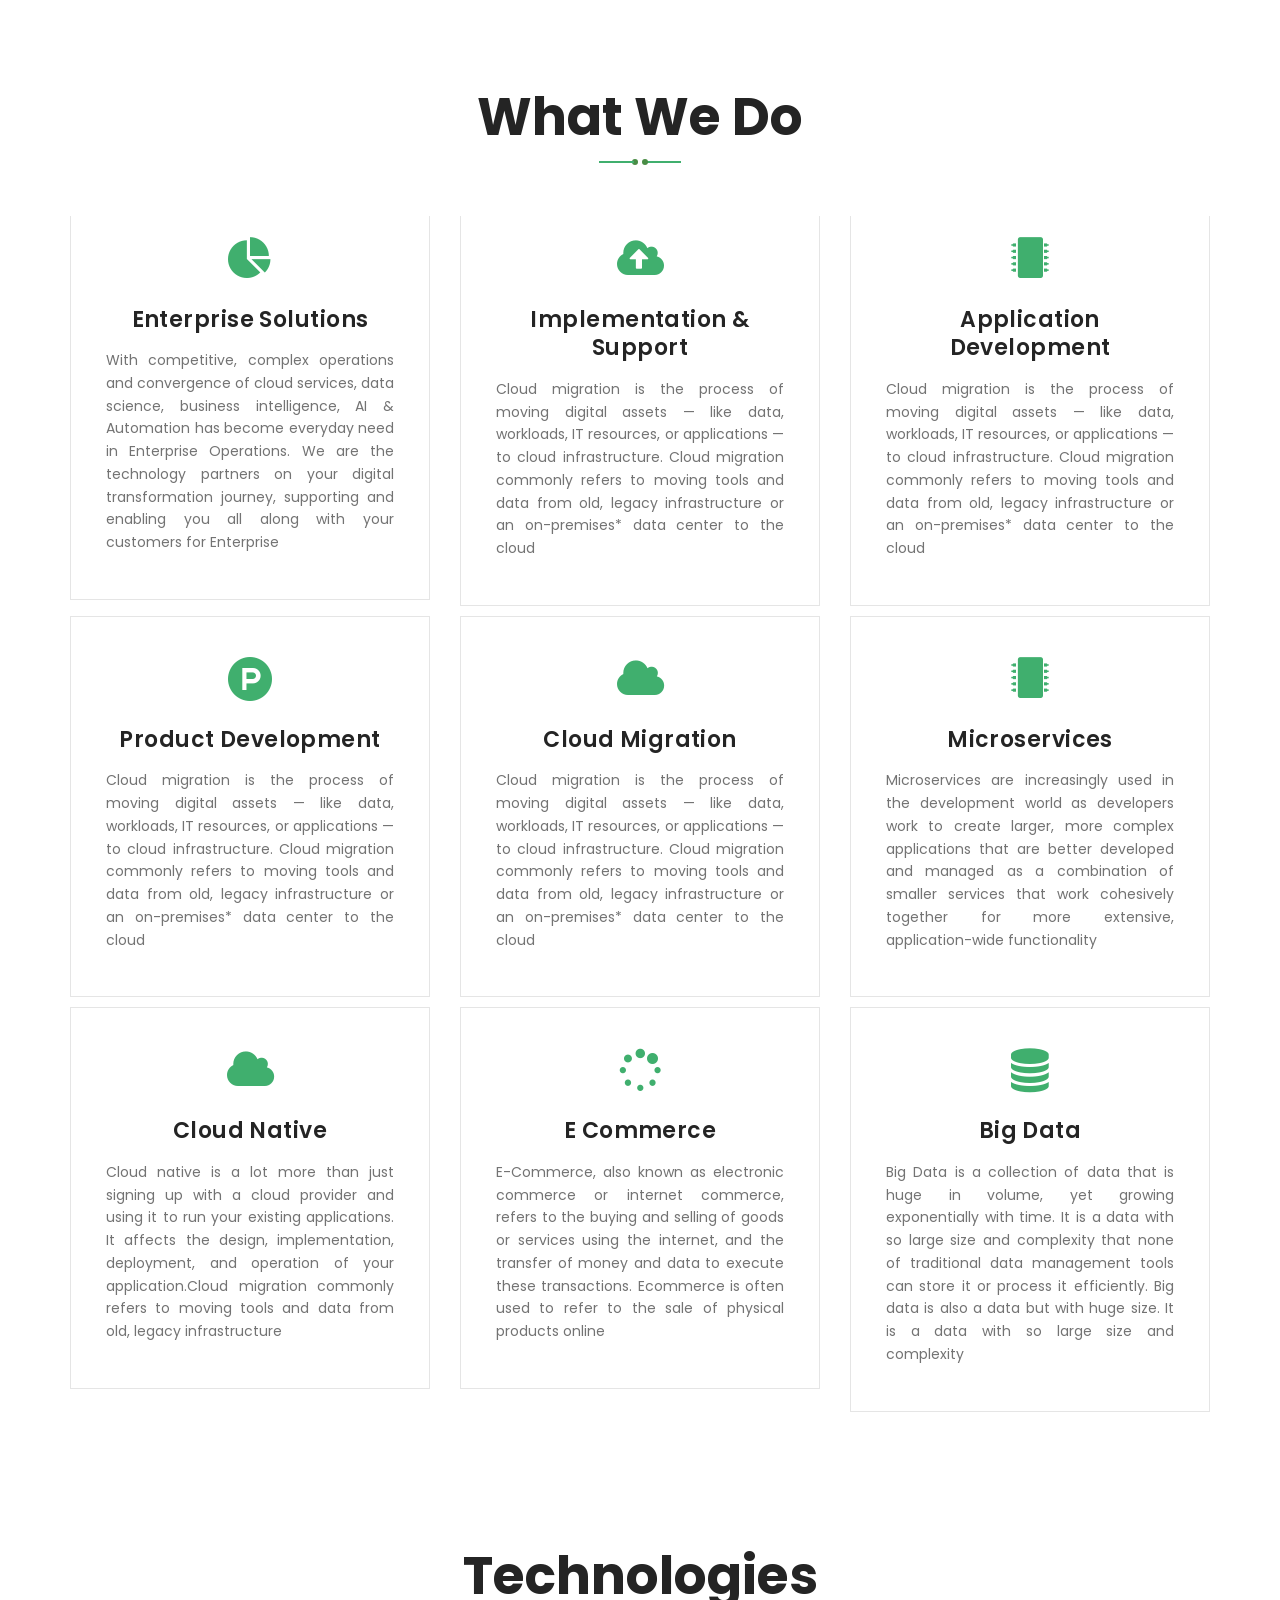
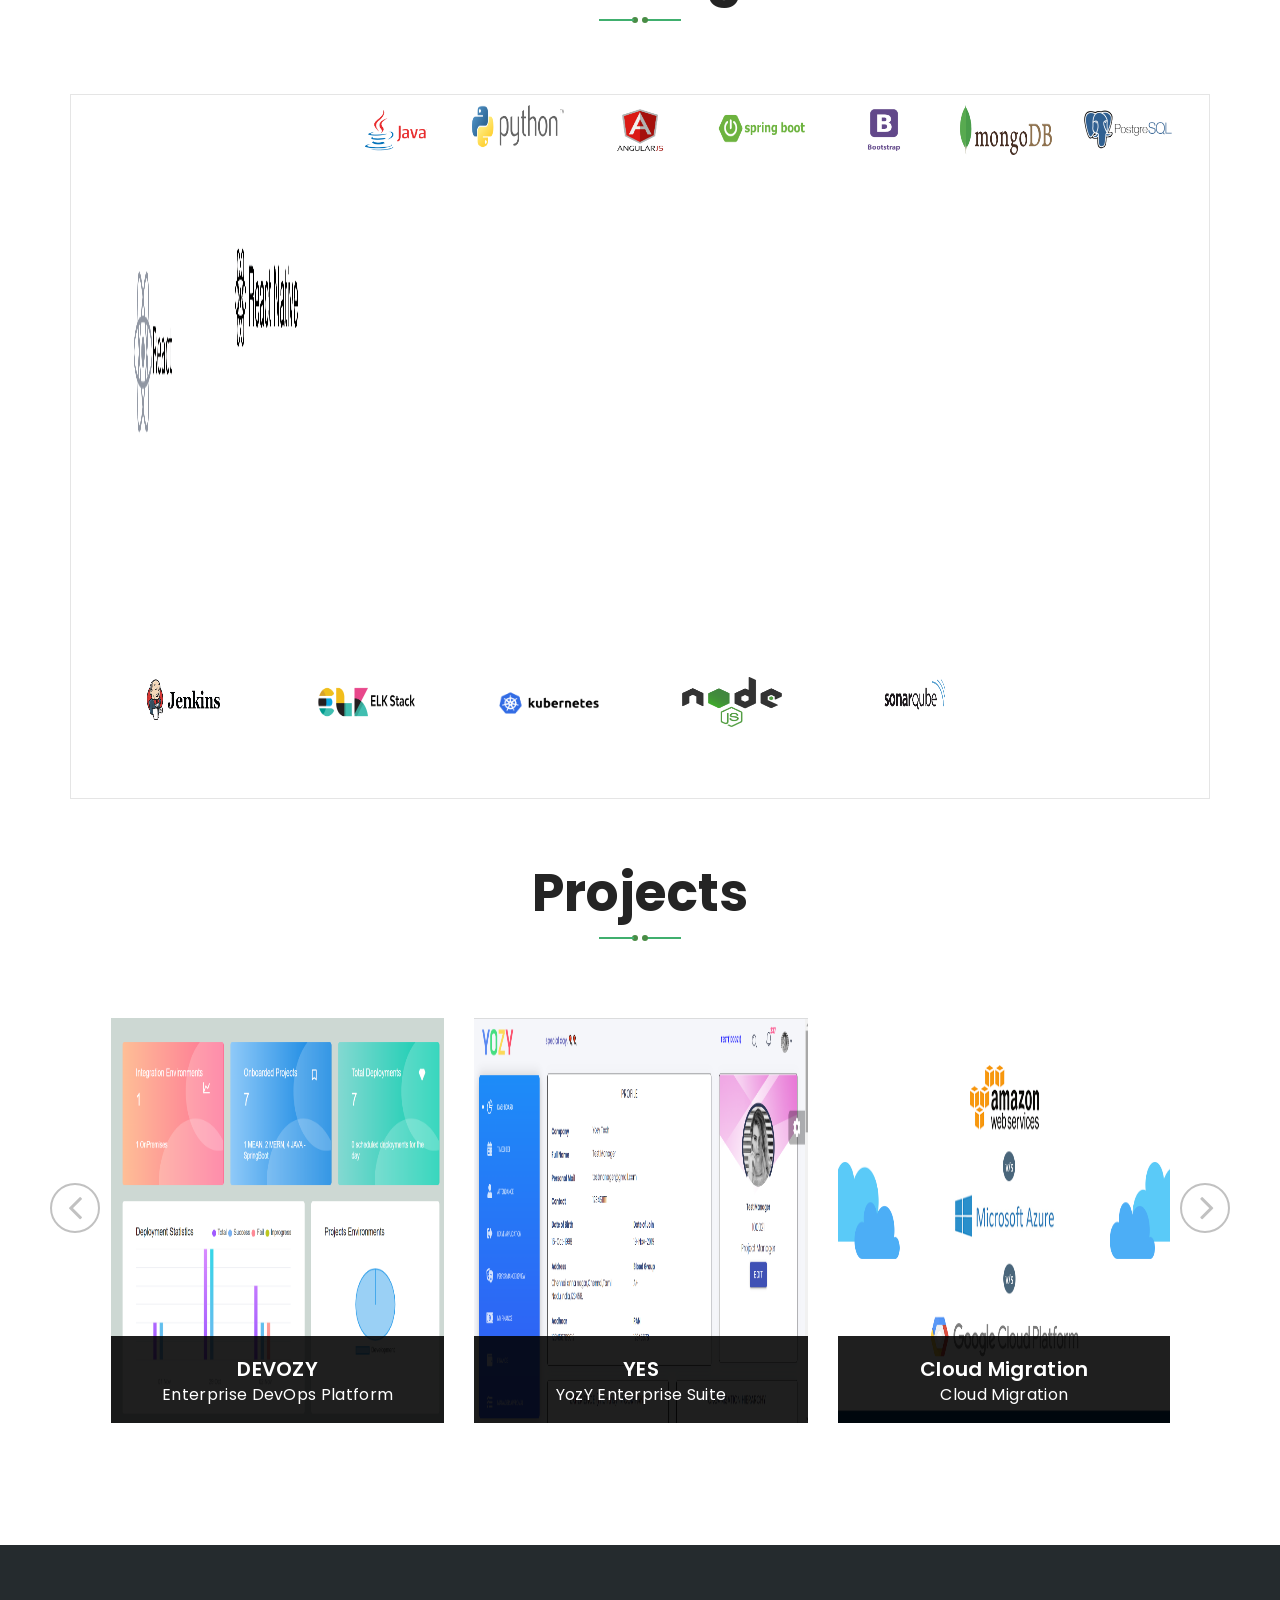
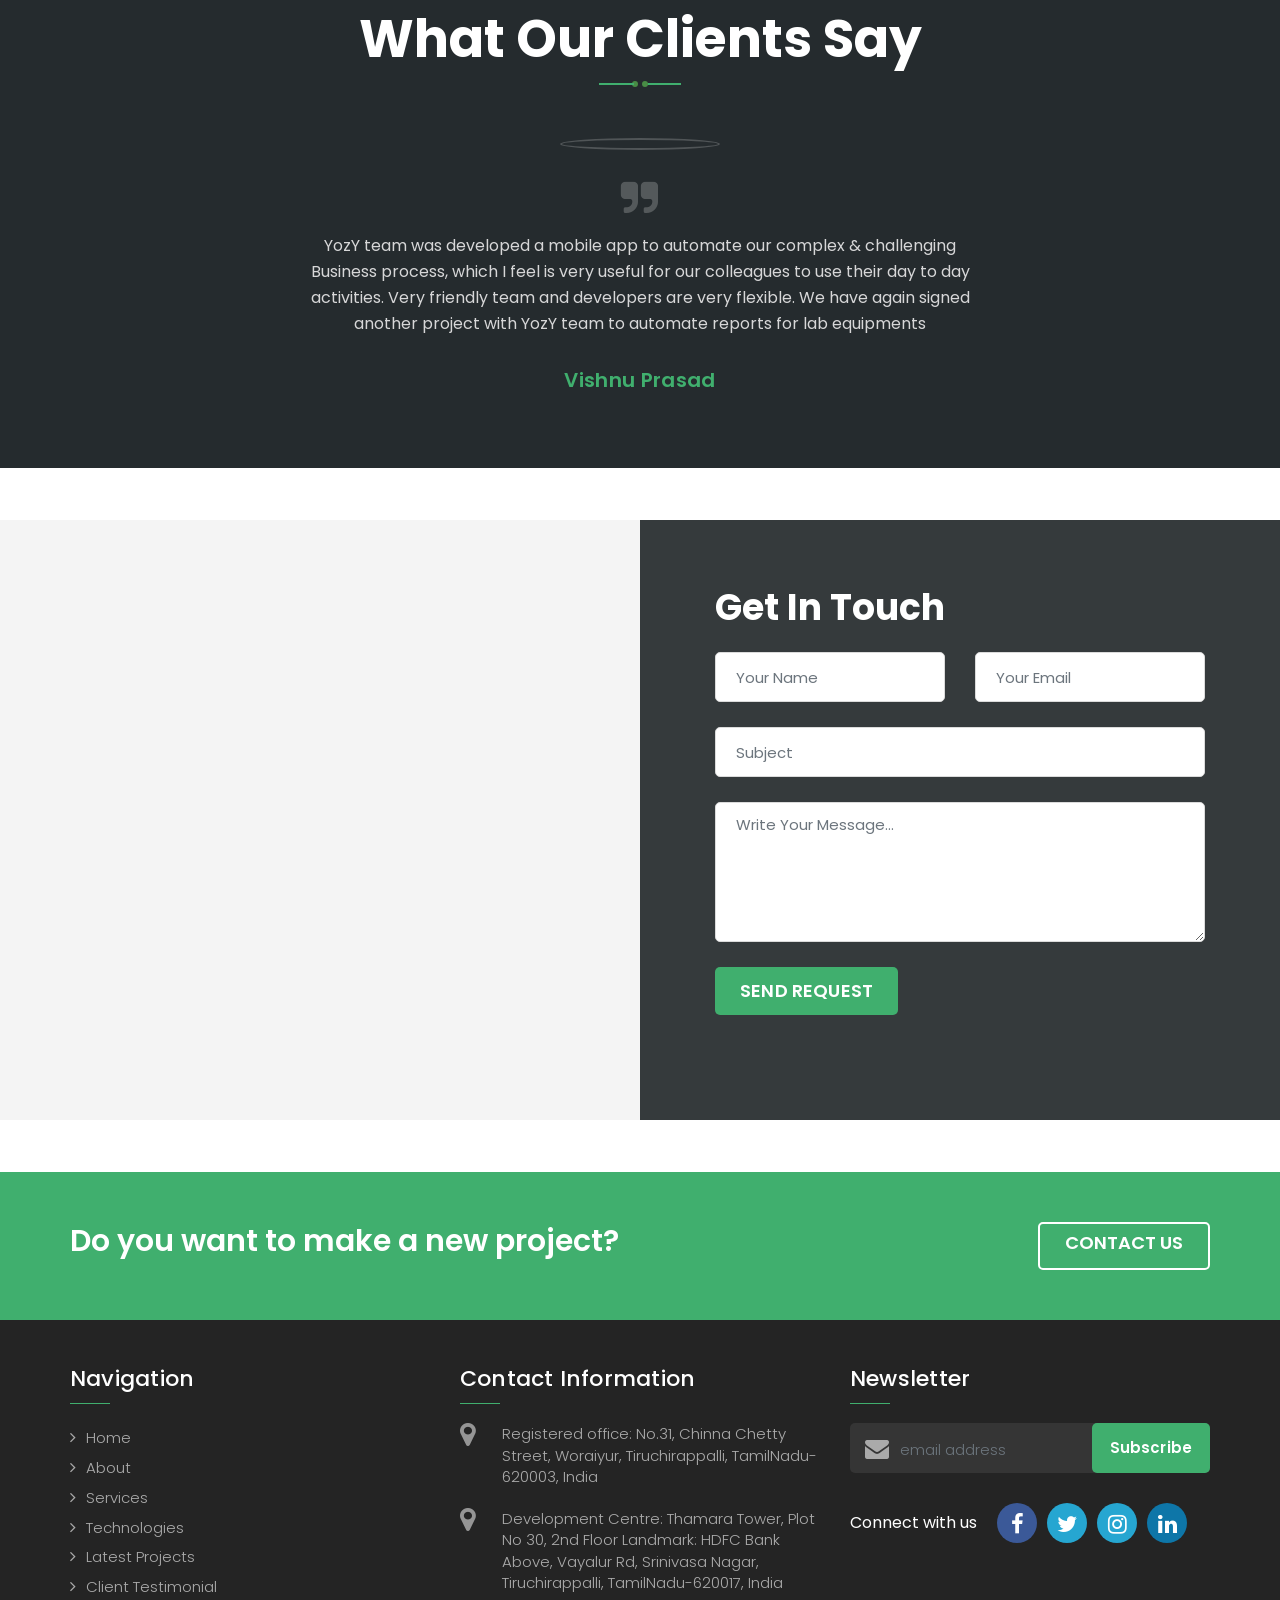
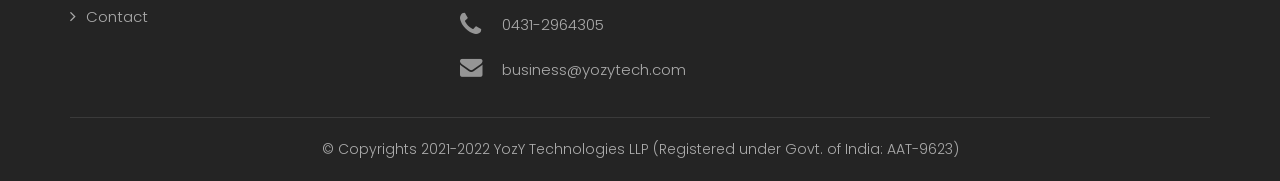
==== commit 396440bc: "Update index.html" ====
--- a/index.html
+++ b/index.html
@@ -405,10 +405,10 @@
                                 <!-- <i class="fa fa-television" aria-hidden="true"></i> -->
 
                                 <div class="col ">
-                                    <img src="images/Tech-Logo/react-logo.png" width="250px" height="200px" />
+                                    <img src="images/Tech-Logo/react-logo.png" width="500px" height="500px" />
                                 </div>
                                 <div class="col">
-                                    <img src="images/Tech-Logo/reactnative-logo.png" width="200px" height="200px" />
+                                    <img src="images/Tech-Logo/reactnative-logo.png" width="500px" height="500px" />
                                 </div>
                                 <div class="col ">
                                     <img src="images/Tech-Logo/java-logo.png" width="150px" height="50px" />
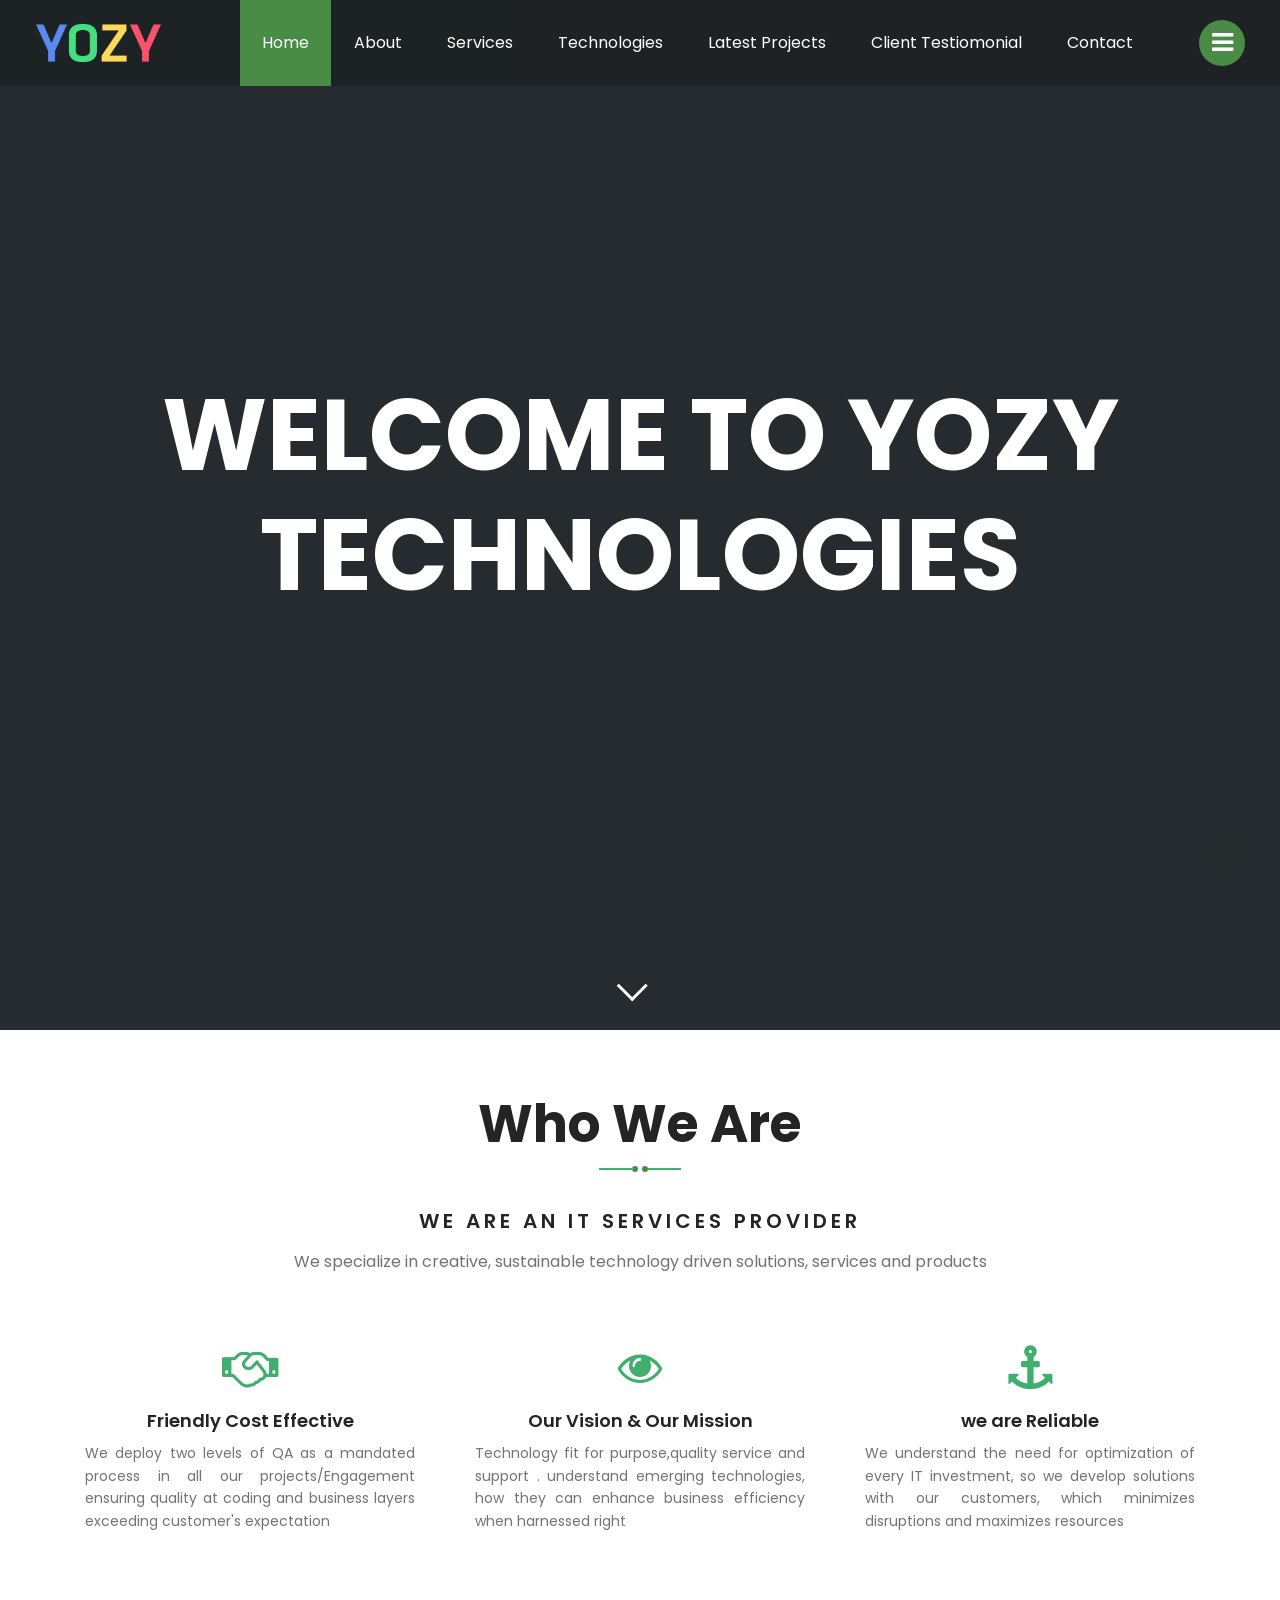
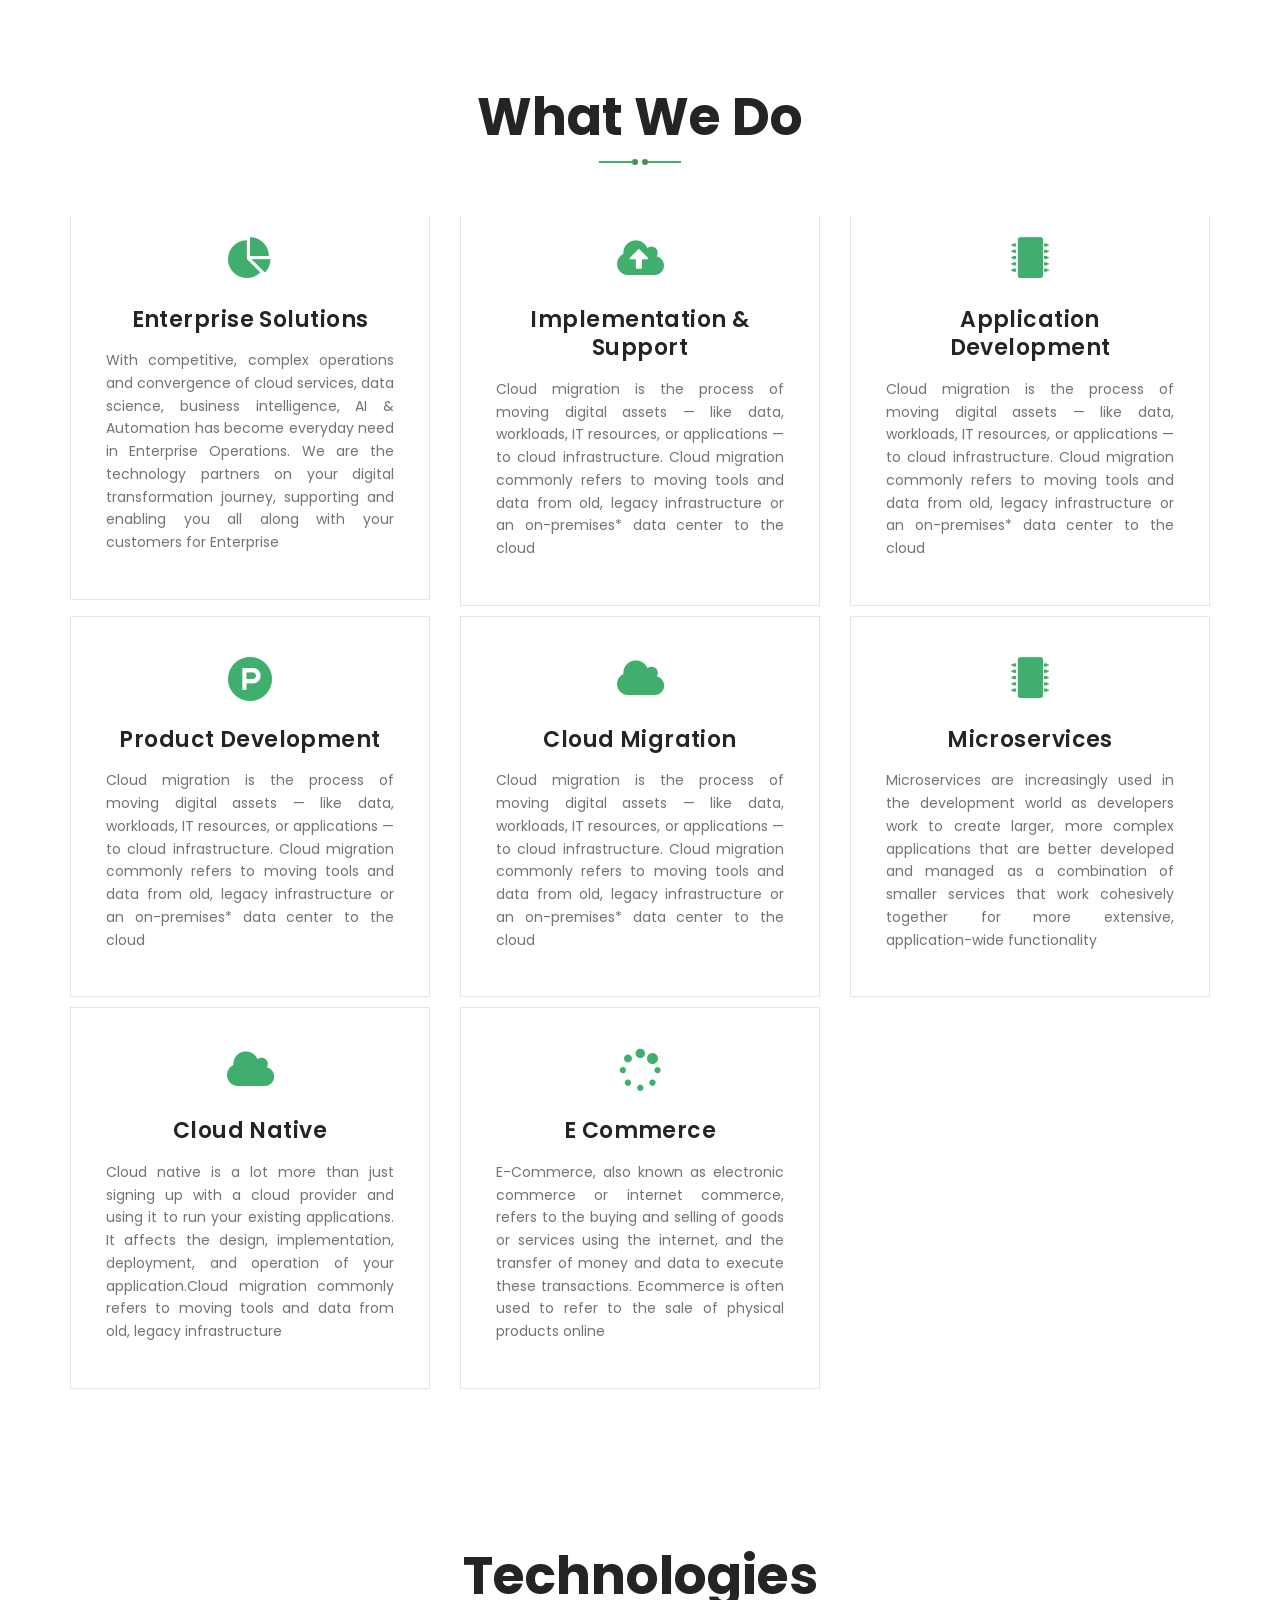
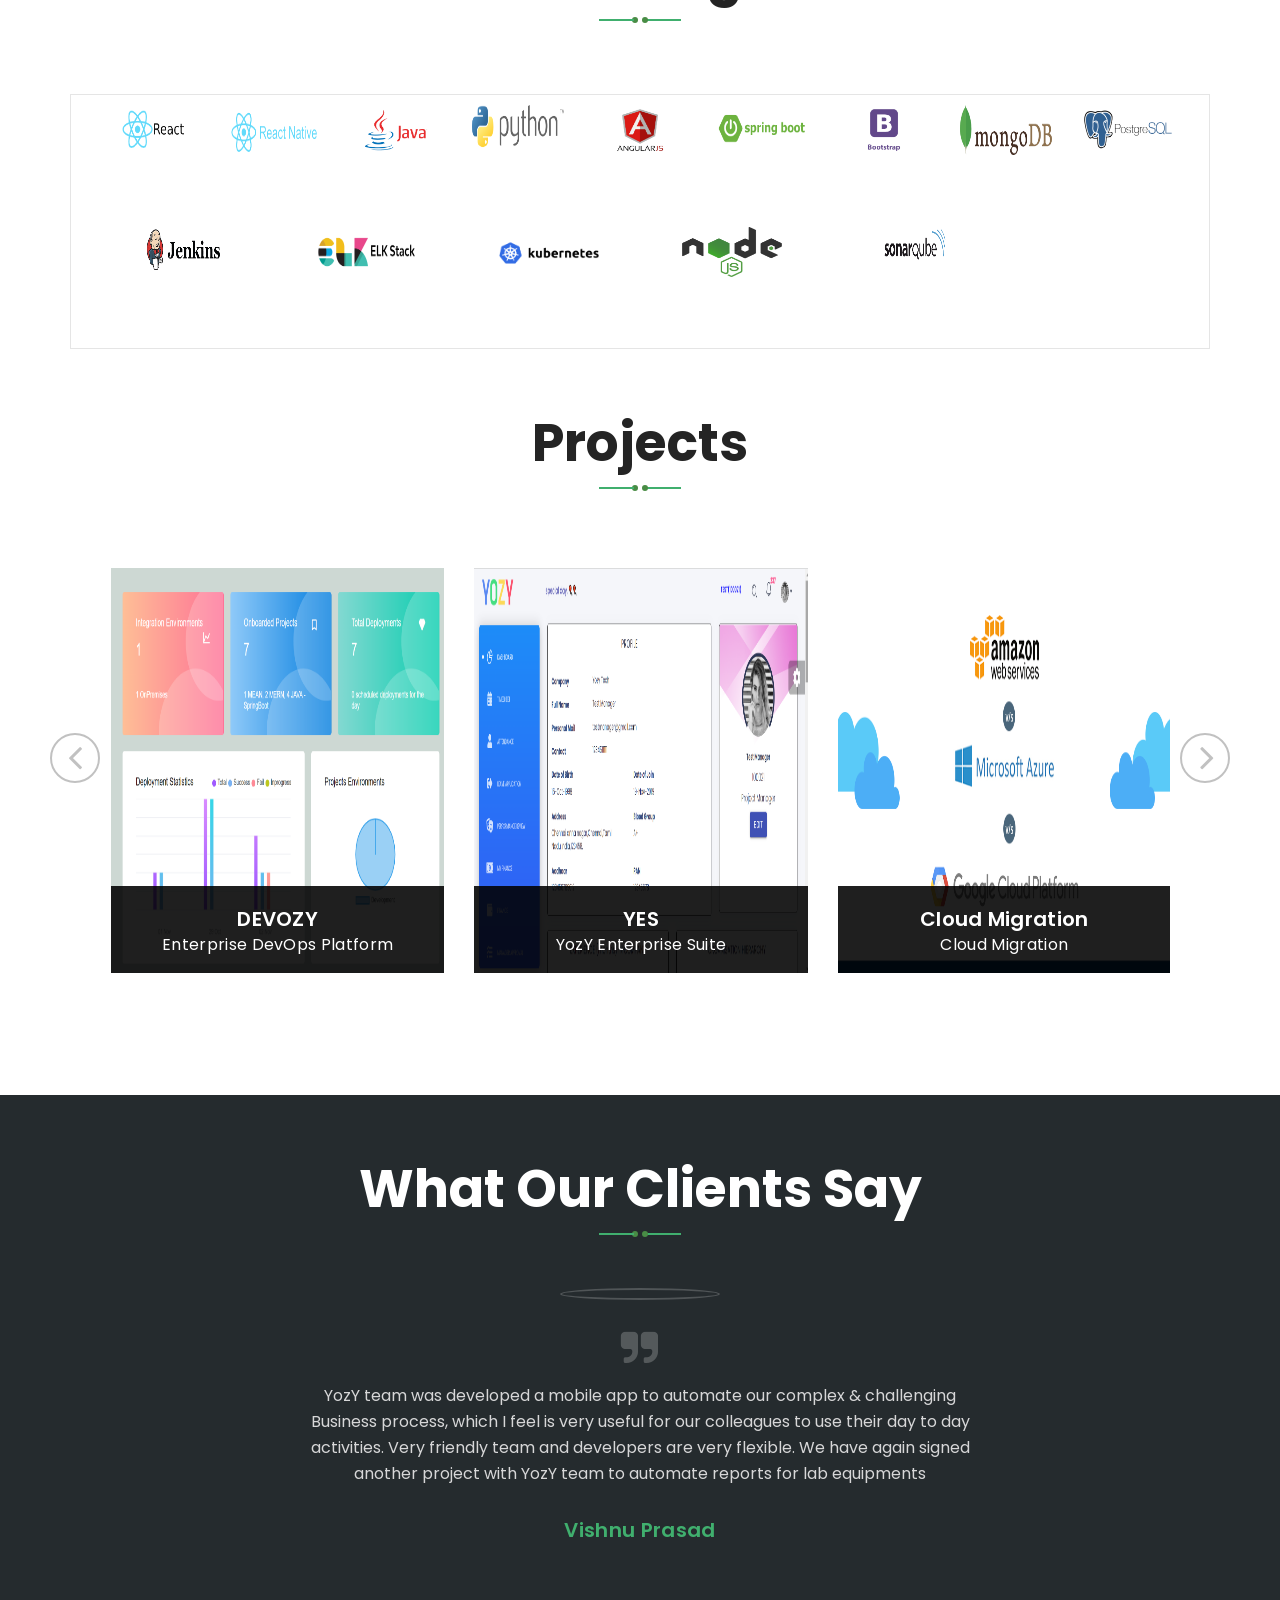
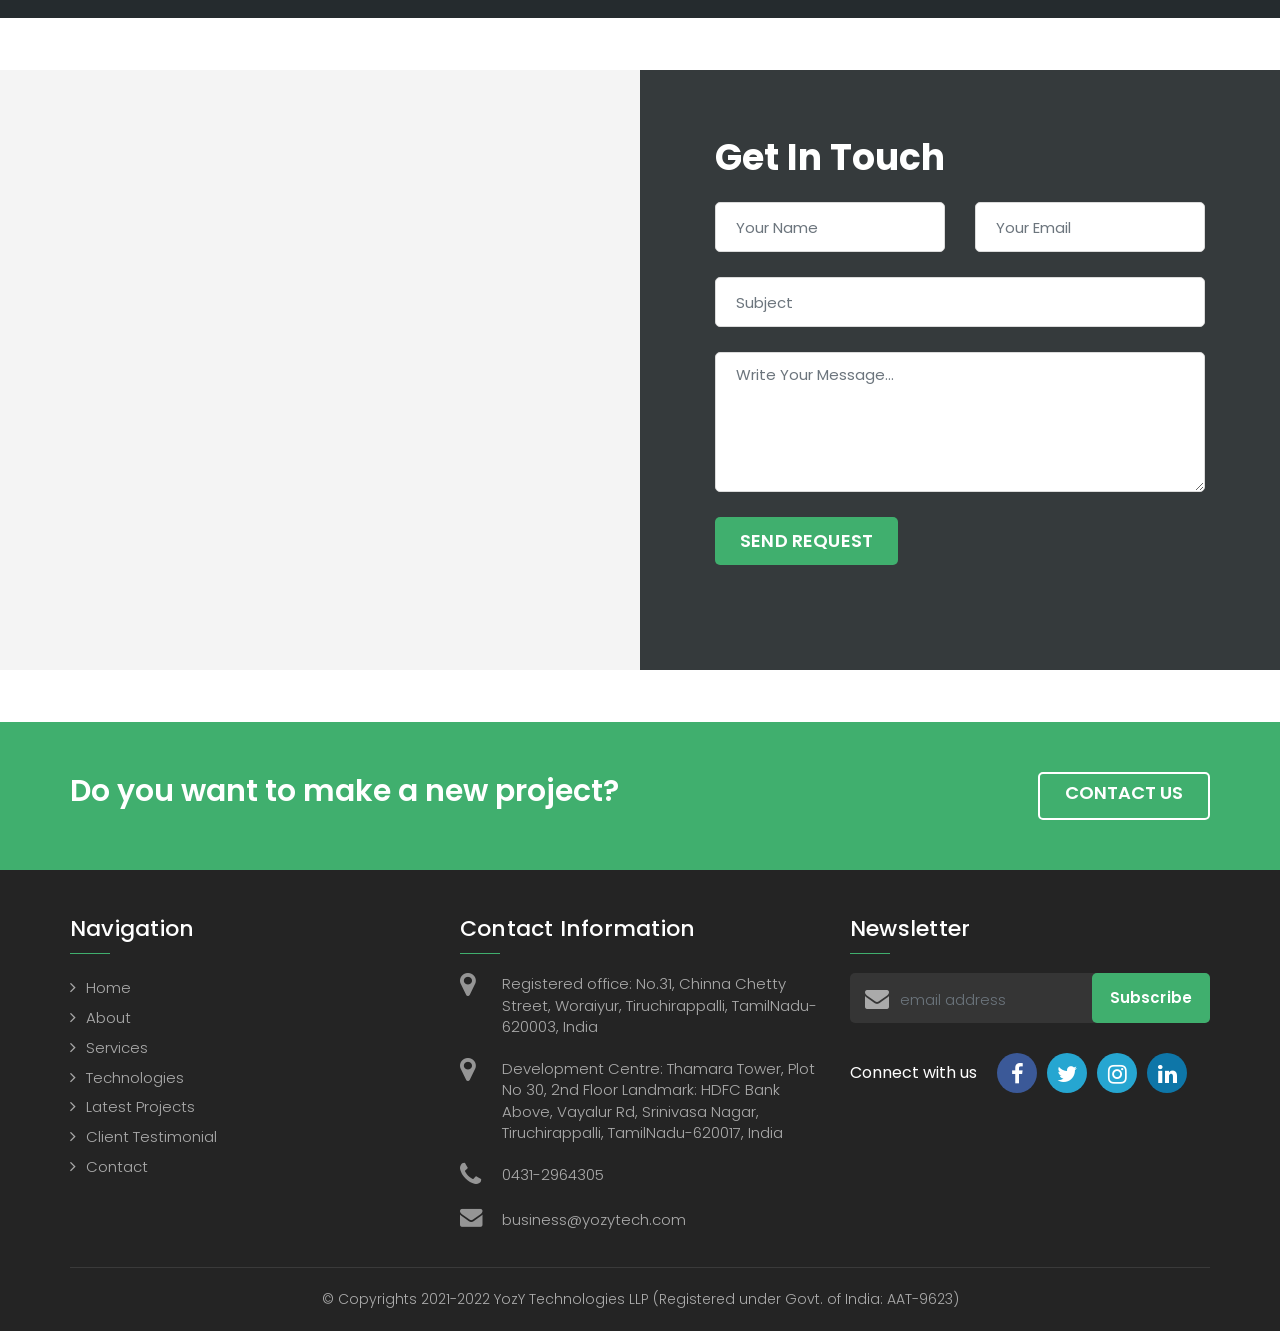
==== commit e7a797eb: "img size" ====
--- a/index.html
+++ b/index.html
@@ -405,10 +405,10 @@
                                 <!-- <i class="fa fa-television" aria-hidden="true"></i> -->
 
                                 <div class="col ">
-                                    <img src="images/Tech-Logo/react-logo.png" width="500px" height="500px" />
+                                    <img src="images/Tech-Logo/react-logo.png" width="150px" height="50px" />
                                 </div>
                                 <div class="col">
-                                    <img src="images/Tech-Logo/reactnative-logo.png" width="500px" height="500px" />
+                                    <img src="images/Tech-Logo/reactnative-logo.png" width="150px" height="50px" />
                                 </div>
                                 <div class="col ">
                                     <img src="images/Tech-Logo/java-logo.png" width="150px" height="50px" />
@@ -1077,3 +1077,4 @@
 </body>
 
 </html>
+ 
--- a/css/color-green.css
+++ b/css/color-green.css
@@ -50,7 +50,7 @@
 	background: #40af6e !important;
 }
 .service-col:after, .feature-col:after {
-	background: #ebd660;
+	background: #40af6e;
 }
 .service-col i {
 	color: #40af6e;
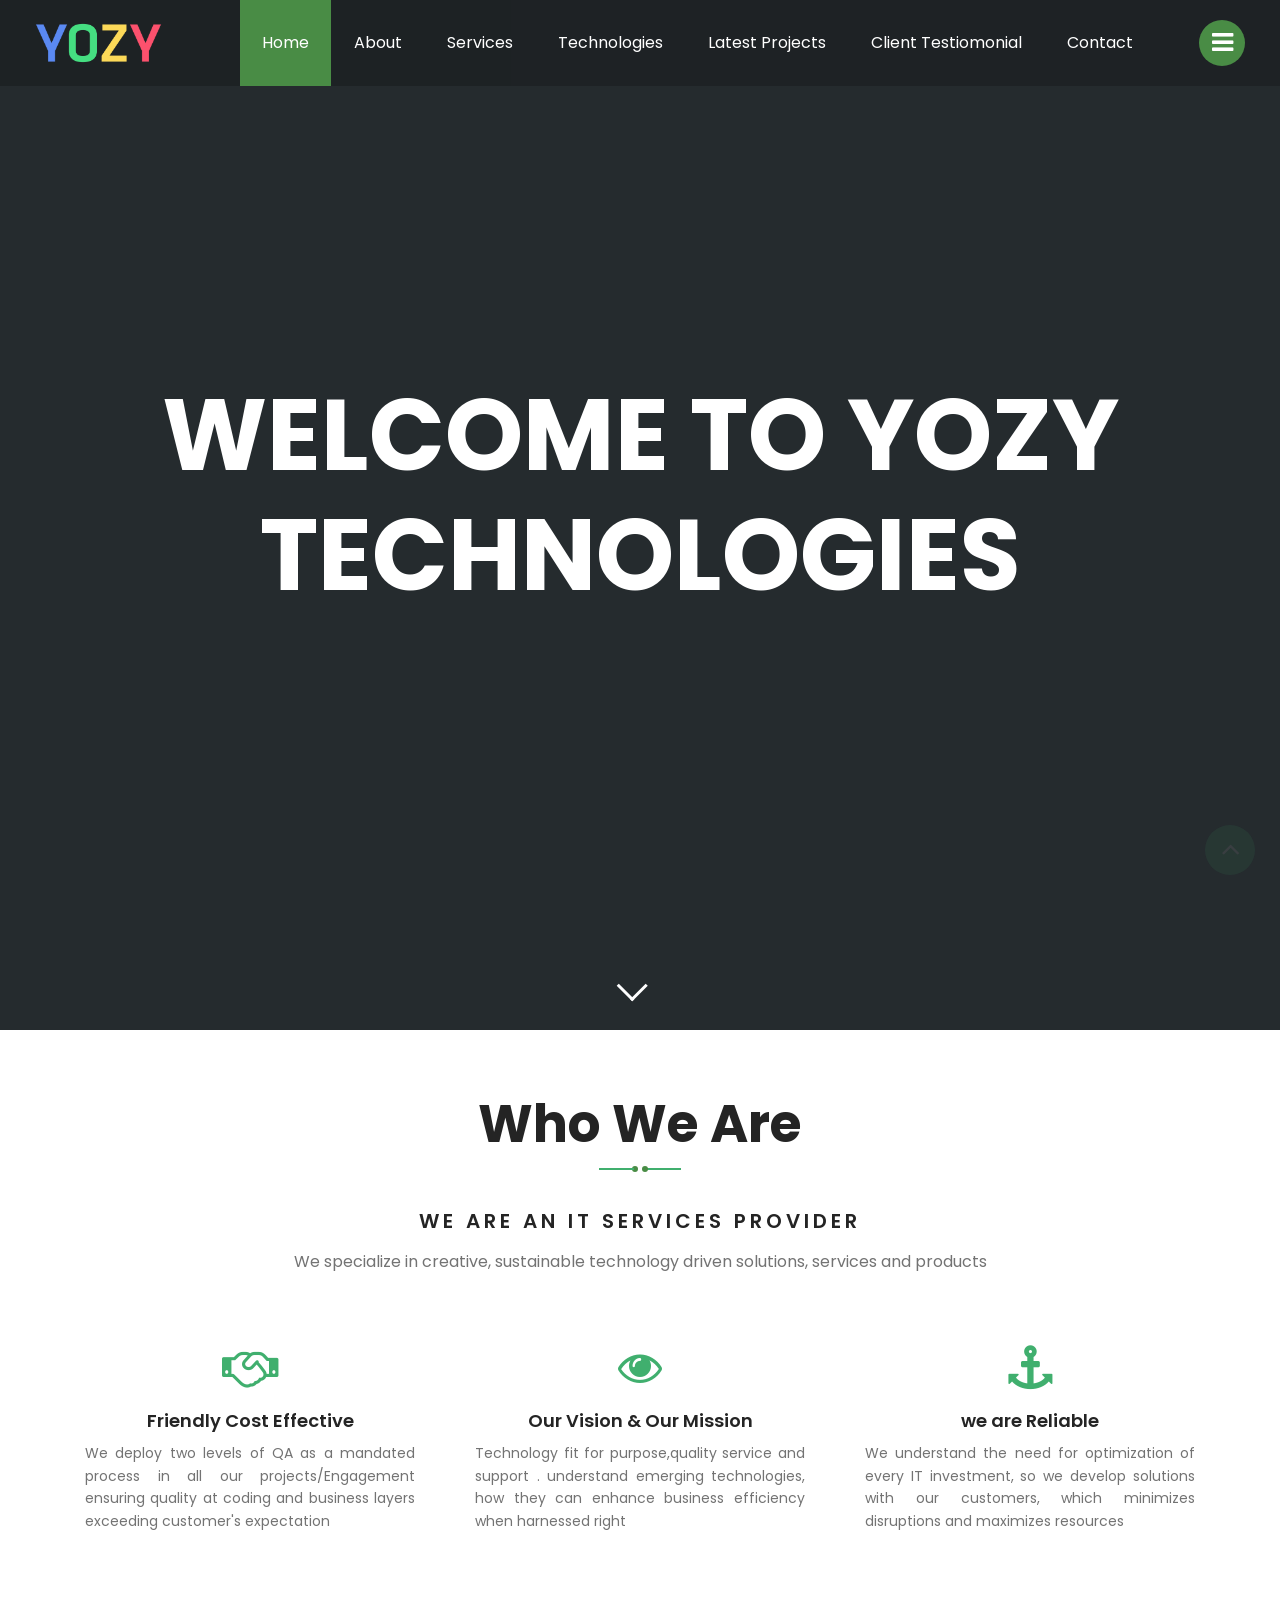
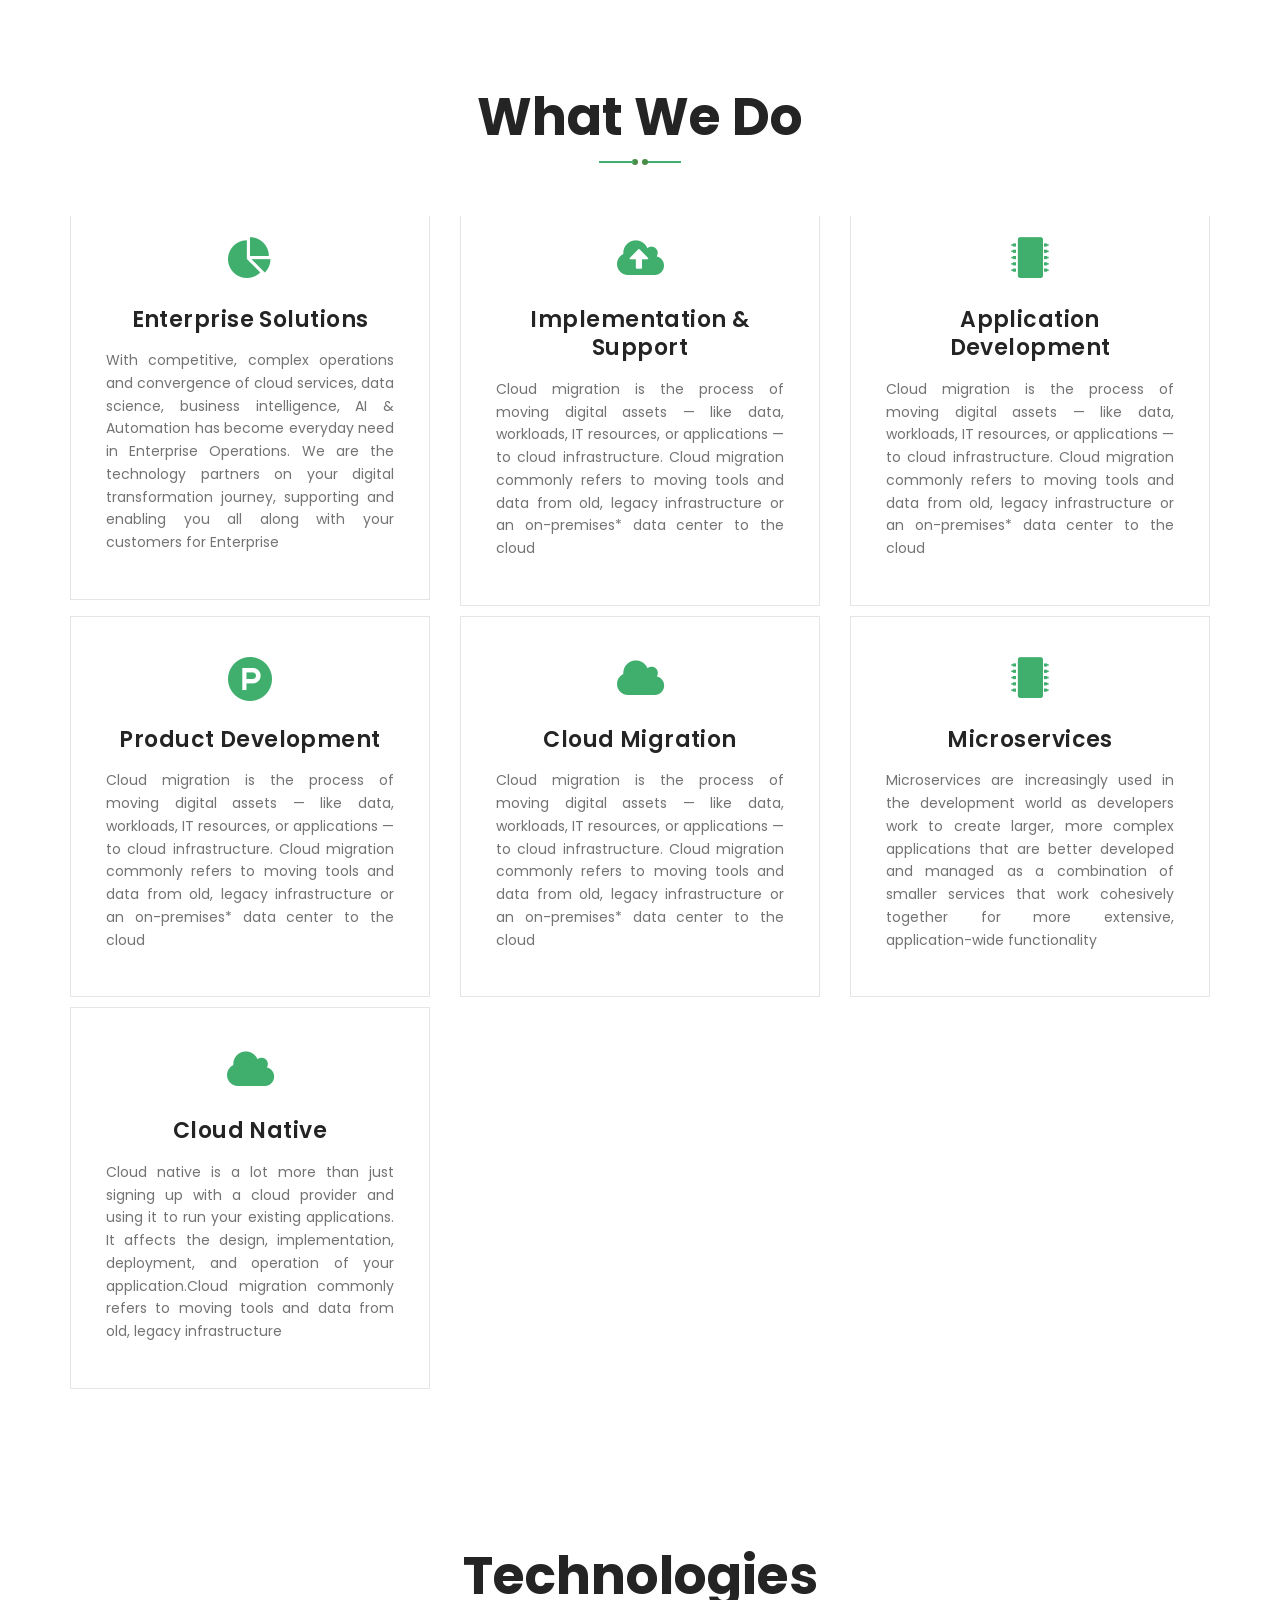
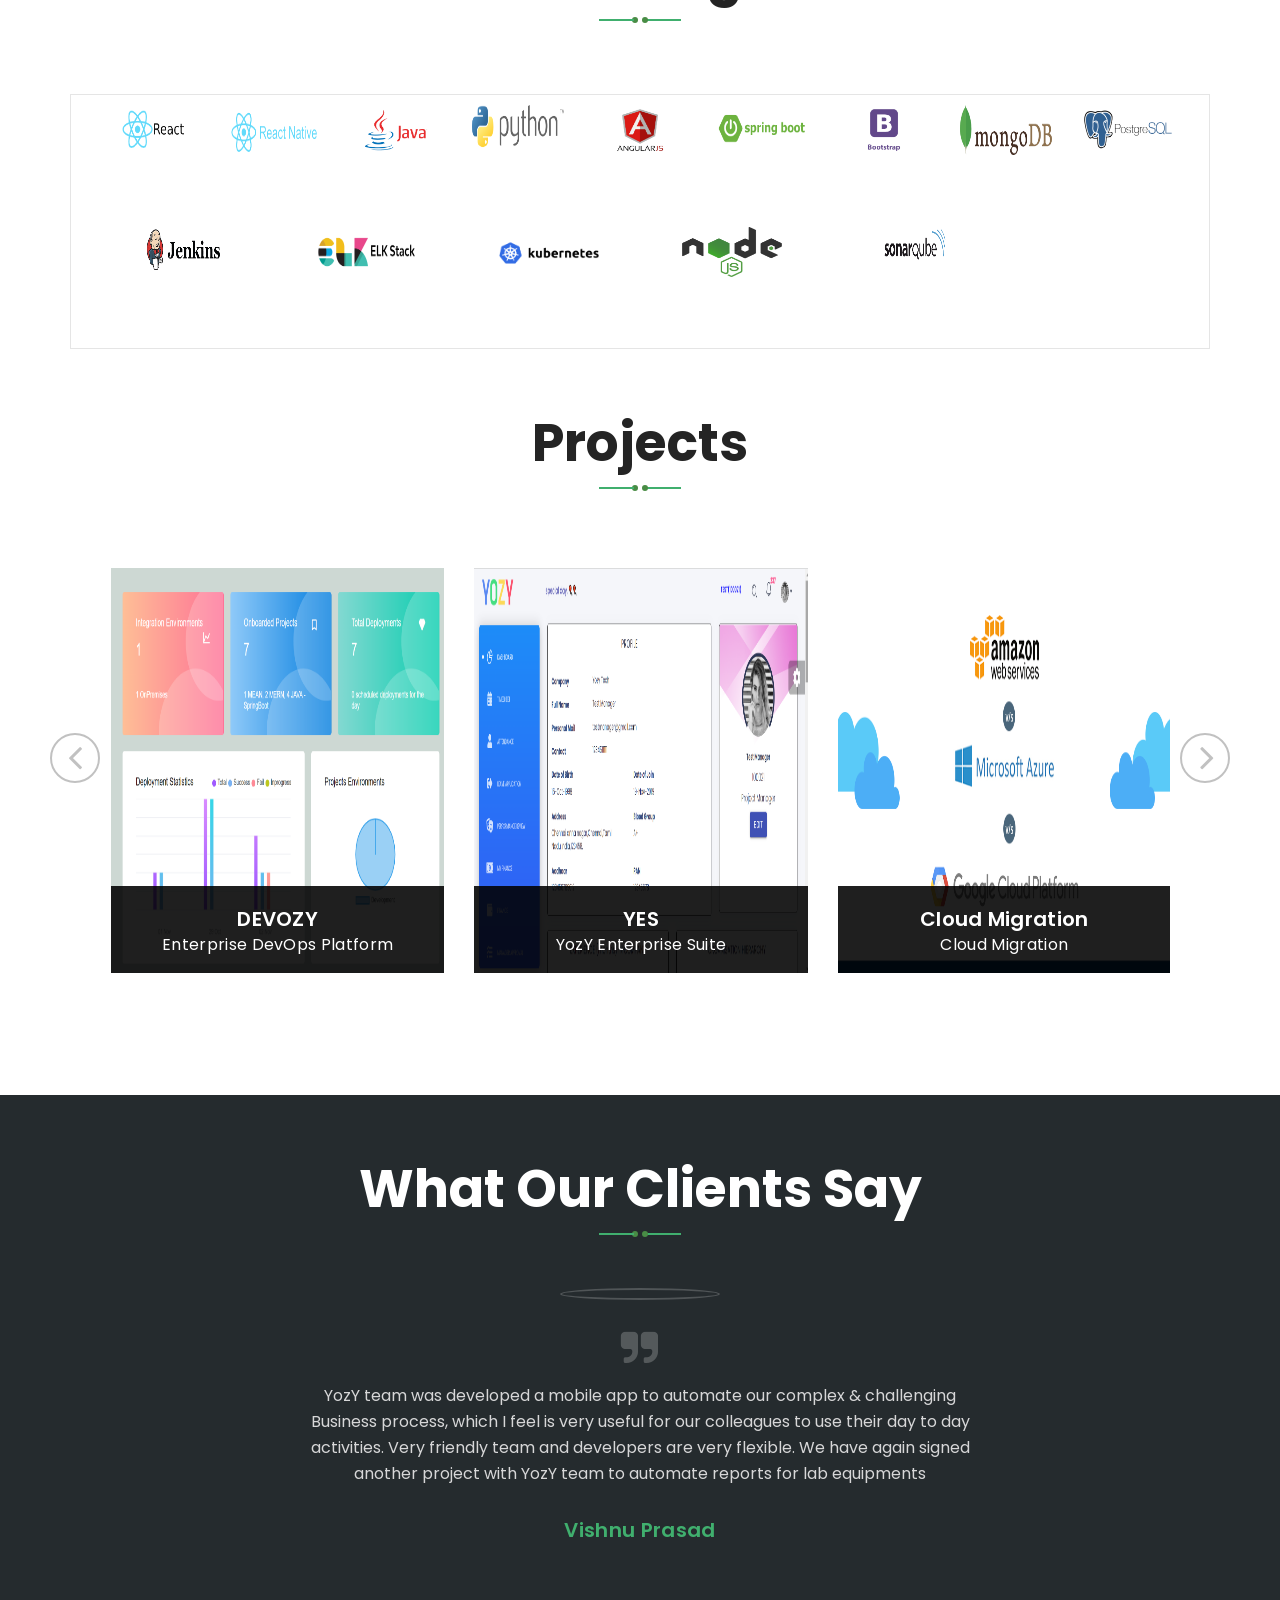
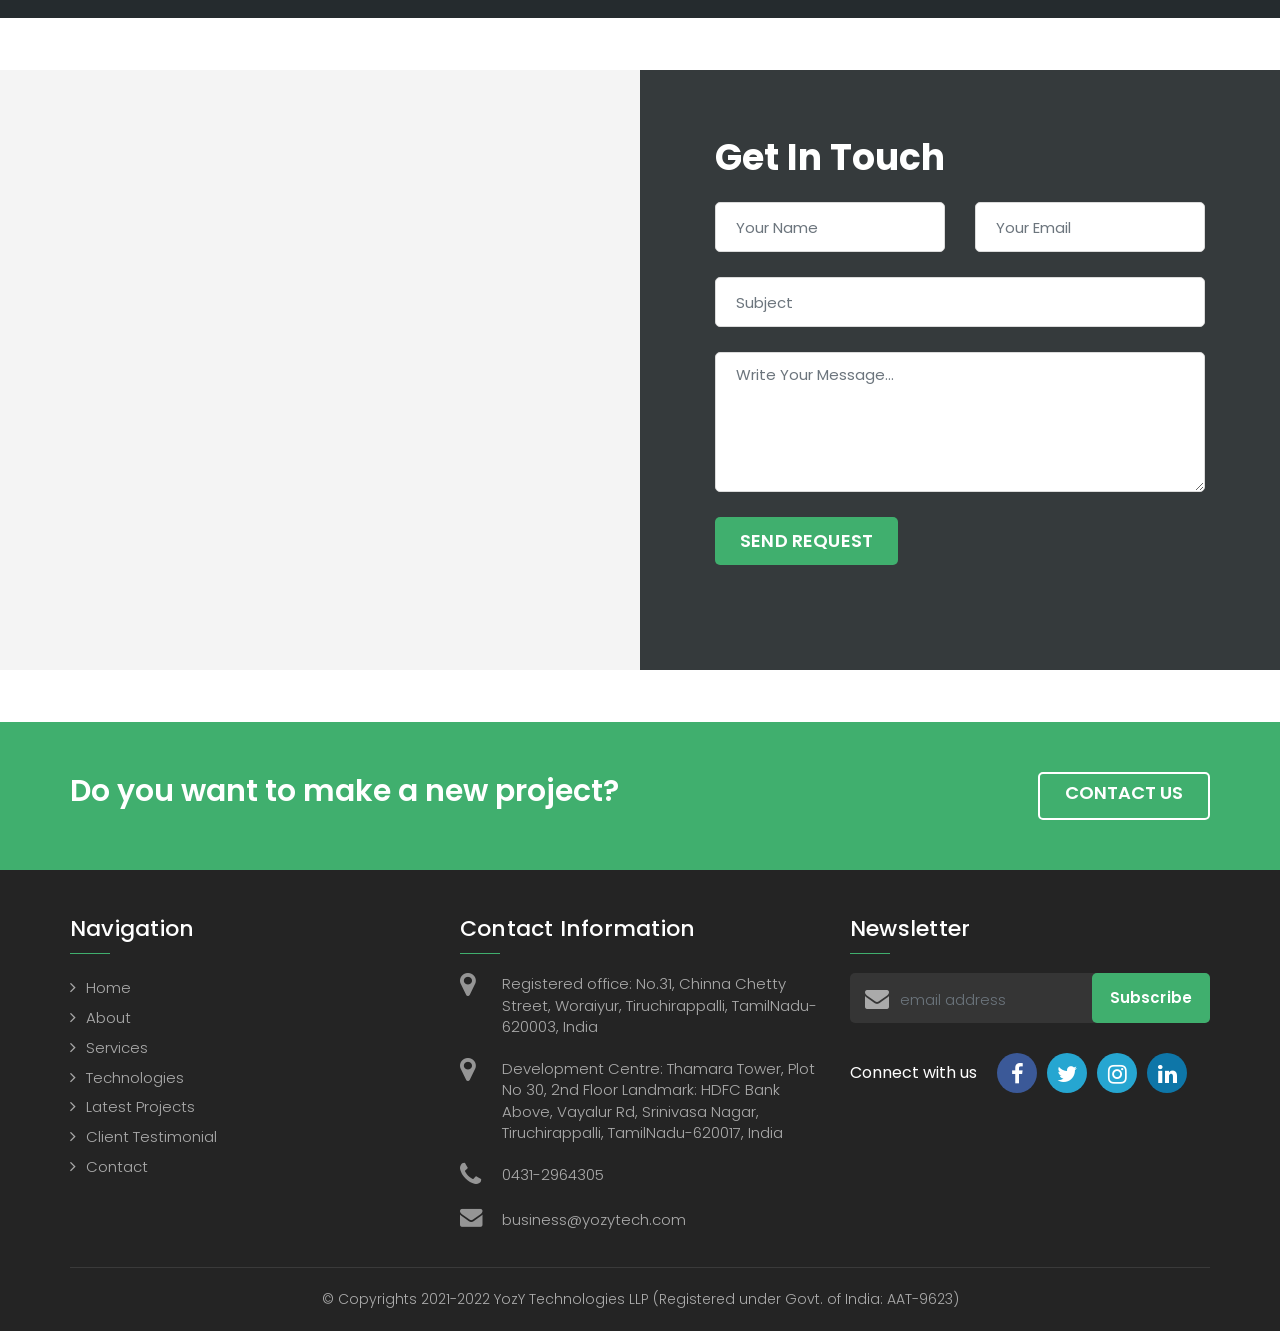
==== commit d1809997: "Add Script Google Tag Manager Add Script Google Tag Manager" ====
--- a/index.html
+++ b/index.html
@@ -2,6 +2,13 @@
 <html lang="en">
 
 <head>
+    <!-- Google Tag Manager -->
+<script>(function(w,d,s,l,i){w[l]=w[l]||[];w[l].push({'gtm.start':
+    new Date().getTime(),event:'gtm.js'});var f=d.getElementsByTagName(s)[0],
+    j=d.createElement(s),dl=l!='dataLayer'?'&l='+l:'';j.async=true;j.src=
+    'https://www.googletagmanager.com/gtm.js?id='+i+dl;f.parentNode.insertBefore(j,f);
+    })(window,document,'script','dataLayer','GTM-5MMB44B');</script>
+    <!-- End Google Tag Manager -->
 </head>
 <title>YozY Technologies - An IT Services Company</title>
 <meta charset="utf-8">
@@ -41,6 +48,10 @@
 </head>
 
 <body class="home">
+    <!-- Google Tag Manager (noscript) -->
+<noscript><iframe src="https://www.googletagmanager.com/ns.html?id=GTM-5MMB44B"
+    height="0" width="0" style="display:none;visibility:hidden"></iframe></noscript>
+    <!-- End Google Tag Manager (noscript) -->
     <div id="wrapper">
         <!--PRELOADER START-->
         <div class="preloader">
